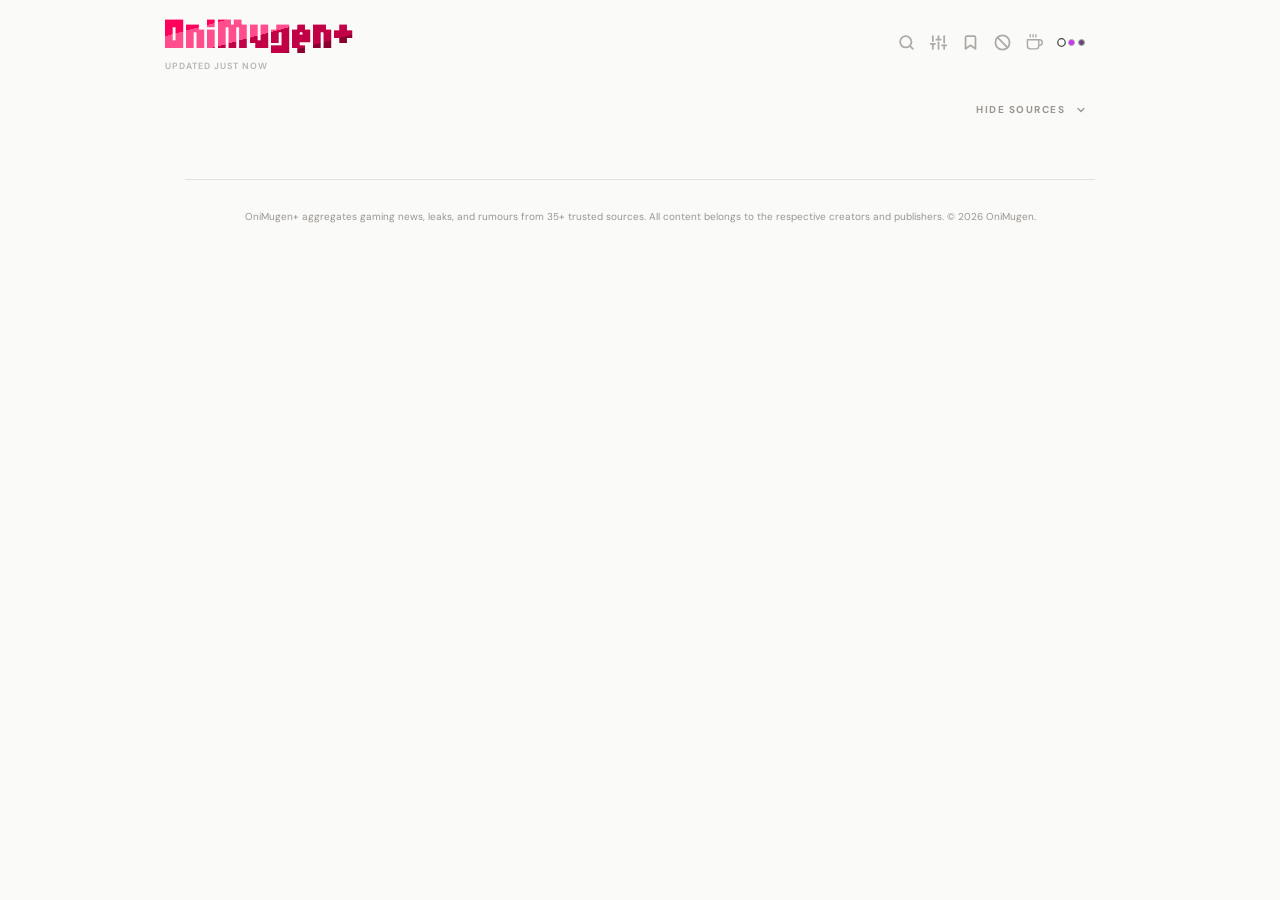
==== index.html @ 24d0bf24 "Change data-theme attribute to 'forest'" ====
<!doctype html>
<html lang="en" data-theme="forest">
  <head>
    <meta charset="UTF-8" />
    <meta name="viewport" content="width=device-width, initial-scale=1.0" />
    <meta name="theme-color" content="#fafaf8" id="meta-theme-color" />

    <title>OniMugen+ — Gaming News, Leaks & Rumours in One Feed</title>
    <meta name="description" content="OniMugen pulls gaming news, leaks, and rumours from 35+ sources into a single real-time feed. IGN, Kotaku, Eurogamer, Reddit leaks and more — all in one place." />
    <link rel="canonical" href="https://onimugen.com/" />

    <!-- controls how the link looks when shared on Discord, Reddit, etc -->
    <meta property="og:type"         content="website" />
    <meta property="og:site_name"    content="OniMugen" />
    <meta property="og:url"          content="https://onimugen.com/" />
    <meta property="og:title"        content="OniMugen — Gaming News, Leaks & Rumours in One Feed" />
    <meta property="og:description"  content="35+ sources. One feed. Real-time gaming news, leaks, and rumours from IGN, Kotaku, Eurogamer, Reddit and more." />
    <meta property="og:image"        content="https://onimugen.com/og-image.png" />
    <meta property="og:image:width"  content="1200" />
    <meta property="og:image:height" content="630" />
    <meta property="og:locale"       content="en_GB" />

    <!-- Twitter / X card -->
    <meta name="twitter:card"        content="summary_large_image" />
    <meta name="twitter:site"        content="@onimugen" />
    <meta name="twitter:title"       content="OniMugen — Gaming News, Leaks & Rumours in One Feed" />
    <meta name="twitter:description" content="35+ sources. One feed. Real-time gaming news, leaks, and rumours from IGN, Kotaku, Eurogamer, Reddit and more." />
    <meta name="twitter:image"       content="https://onimugen.com/og-image.png" />

    <link rel="icon" type="image/svg+xml" href="data:image/svg+xml,%3Csvg width='32' height='32' viewBox='0 0 32 32' fill='none' xmlns='http://www.w3.org/2000/svg'%3E%3Crect width='32' height='32' rx='6' fill='%231a1c1a'/%3E%3Cpath d='M8 12C8 10 9 8 11 8L12 10H20L21 8C23 8 24 10 24 12V22H8V12Z' stroke='%23ff4d00' stroke-width='2' stroke-linejoin='round'/%3E%3Cpath d='M13 16L16 19L19 16' stroke='%23ff4d00' stroke-width='2' stroke-linecap='round'/%3E%3Cpath d='M22 24H28M25 21V27' stroke='%23ff8000' stroke-width='2' stroke-linecap='round'/%3E%3C/svg%3E" />

    <script>
      (function () {
        var saved = localStorage.getItem("om-theme");
        var theme = saved || (window.matchMedia("(prefers-color-scheme: dark)").matches ? "night" : "day");
        document.documentElement.setAttribute("data-theme", theme);
        // Sync the theme-color meta so the browser chrome matches
        var themeColors = { day: "#fafaf8", night: "#111110", forest: "#1e2f23" };
        var meta = document.getElementById("meta-theme-color");
        if (meta) meta.setAttribute("content", themeColors[theme] || "#fafaf8");
      })();
    </script>

    <link rel="preconnect" href="https://fonts.googleapis.com" />
    <link
      href="https://fonts.googleapis.com/css2?family=Micro+5&family=DM+Sans:opsz,wght@9..40,300;9..40,400;9..40,500&display=swap"
      rel="stylesheet" />
    <link rel="stylesheet" href="style.css" />

    <noscript>
      <style>
        .noscript-msg {
          padding: 40px;
          text-align: center;
          font-family: sans-serif;
        }
      </style>
      <div class="noscript-msg">JavaScript is required to load the news feed. Please enable it in your browser.</div>
    </noscript>
  </head>
  <body>
    <div id="splash">
      <div class="splash-title">OniMugen+</div>
      <div class="splash-track"><div class="splash-fill" id="s-fill"></div></div>
    </div>

    <header id="main-header">
      <div class="header-inner">
        <div class="header-brand">
          <h1 onclick="hardRefresh()" title="Refresh feed" style="cursor: pointer">OniMugen+</h1>
          <span id="last-updated"></span>
        </div>
        <div class="controls">
          <div class="expand-container">
            <button class="icon-btn" onclick="toggleControl('search')" title="Search">
              <svg
                viewBox="0 0 24 24"
                fill="none"
                stroke="currentColor"
                stroke-width="2.5"
                stroke-linecap="round"
                stroke-linejoin="round">
                <circle cx="11" cy="11" r="8"></circle>
                <line x1="21" y1="21" x2="16.65" y2="16.65"></line>
              </svg>
            </button>
            <div id="search-wrap" class="expandable">
              <input type="text" id="search-input" placeholder="Search news..." oninput="filterFeed()" /><button
                id="search-clear"
                onclick="clearSearch()"
                tabindex="-1">
                &times;
              </button>
            </div>
          </div>
          <div class="expand-container" id="filter-container">
            <button class="icon-btn" id="filter-btn" onclick="toggleControl('filter')" title="Filter">
              <svg
                viewBox="0 0 24 24"
                fill="none"
                stroke="currentColor"
                stroke-width="2.5"
                stroke-linecap="round"
                stroke-linejoin="round">
                <line x1="4" y1="21" x2="4" y2="14"></line>
                <line x1="4" y1="10" x2="4" y2="3"></line>
                <line x1="12" y1="21" x2="12" y2="12"></line>
                <line x1="12" y1="8" x2="12" y2="3"></line>
                <line x1="20" y1="21" x2="20" y2="16"></line>
                <line x1="20" y1="12" x2="20" y2="3"></line>
                <line x1="1" y1="14" x2="7" y2="14"></line>
                <line x1="9" y1="8" x2="15" y2="8"></line>
                <line x1="17" y1="16" x2="23" y2="16"></line>
              </svg>
            </button>
            <div id="filter-menu">
              <span class="filter-opt active" onclick="pickFilter('all', this)"         role="button" tabindex="0">All</span>
              <span class="filter-opt"         onclick="pickFilter('new', this)"         role="button" tabindex="0">New</span>
              <span class="filter-opt"         onclick="pickFilter('trending', this)"    role="button" tabindex="0">Trending</span>
              <span class="filter-opt"         onclick="pickFilter('playstation', this)" role="button" tabindex="0">PlayStation</span>
              <span class="filter-opt"         onclick="pickFilter('xbox', this)"        role="button" tabindex="0">Xbox</span>
              <span class="filter-opt"         onclick="pickFilter('nintendo', this)"    role="button" tabindex="0">Nintendo</span>
              <span class="filter-opt"         onclick="pickFilter('reddit', this)"      role="button" tabindex="0">Reddit</span>
            </div>
          </div>
          <button class="icon-btn" onclick="openBookmarks()" title="Bookmarks">
            <svg
              viewBox="0 0 24 24"
              fill="none"
              stroke="currentColor"
              stroke-width="2.5"
              stroke-linecap="round"
              stroke-linejoin="round">
              <path d="M19 21l-7-5-7 5V5a2 2 0 0 1 2-2h10a2 2 0 0 1 2 2z"></path>
            </svg>
          </button>
          <button class="icon-btn" id="keyword-btn" onclick="openKeywords()" title="Muted keywords">
            <svg viewBox="0 0 24 24" fill="none" stroke="currentColor" stroke-width="2.5" stroke-linecap="round" stroke-linejoin="round">
              <circle cx="12" cy="12" r="10"></circle>
              <line x1="4.93" y1="4.93" x2="19.07" y2="19.07"></line>
            </svg>
          </button>
          <a
            id="bmc-btn"
            href="https://buymeacoffee.com/onimugen"
            target="_blank"
            rel="noopener noreferrer"
            aria-label="Support the project">
            <svg
              viewBox="0 0 24 24"
              fill="none"
              stroke="currentColor"
              stroke-width="2"
              stroke-linecap="round"
              stroke-linejoin="round">
              <path d="M18 8h1a4 4 0 0 1 0 8h-1"></path>
              <path d="M2 8h16v9a4 4 0 0 1-4 4H6a4 4 0 0 1-4-4V8z"></path>
              <line x1="6" y1="1" x2="6" y2="4"></line>
              <line x1="10" y1="1" x2="10" y2="4"></line>
              <line x1="14" y1="1" x2="14" y2="4"></line>
            </svg>
            <span class="bmc-text"></span>
          </a>
          <button id="theme-btn" onclick="cycleTheme()" title="Cycle theme">
            <div class="theme-dots">
              <div class="theme-dot" data-t="day"></div>
              <div class="theme-dot" data-t="night"></div>
              <div class="theme-dot" data-t="forest"></div>
            </div>
          </button>
        </div>
      </div>
    </header>

    <main>
      <div id="sources-filter-wrap">
        <button id="sources-btn" onclick="toggleSourcesMenu()">
          Hide Sources <span id="sources-muted-count"></span>
          <svg
            viewBox="0 0 24 24"
            fill="none"
            stroke="currentColor"
            stroke-width="2.5"
            stroke-linecap="round"
            stroke-linejoin="round">
            <polyline points="6 9 12 15 18 9"></polyline>
          </svg>
        </button>
        <div id="sources-menu">
          <div id="sources-menu-inner"></div>
          <div id="sources-menu-footer">
            <button onclick="hideAllSources()" id="sources-hide-all">Hide all</button>
            <button onclick="resetSources()" id="sources-reset">Show all</button>
          </div>
        </div>
      </div>
      <ul id="feed"></ul>
    </main>

    <footer>
      <div class="footer-text">
        OniMugen+ aggregates gaming news, leaks, and rumours from 35+ trusted sources.
        All content belongs to the respective creators and publishers. &copy; 2026 OniMugen.
      </div>
    </footer>

    <div id="bookmarks-overlay" style="display: none">
      <div id="bookmarks-panel">
        <div id="bookmarks-header">
          <span id="bookmarks-title">Bookmarks</span>
          <button class="icon-btn" onclick="closeBookmarks()">
            <svg
              viewBox="0 0 24 24"
              fill="none"
              stroke="currentColor"
              stroke-width="2.5"
              stroke-linecap="round"
              stroke-linejoin="round">
              <line x1="18" y1="6" x2="6" y2="18"></line>
              <line x1="6" y1="6" x2="18" y2="18"></line>
            </svg>
          </button>
        </div>
        <ul id="bookmarks-feed"></ul>
        <div id="bookmarks-empty">No bookmarks yet.</div>
      </div>
    </div>

    <script src="script.js"></script>

    <!-- Back to top -->
    <button id="back-to-top" onclick="window.scrollTo({top:0,behavior:'smooth'})" title="Back to top" aria-label="Back to top">
      <svg viewBox="0 0 24 24" fill="none" stroke="currentColor" stroke-width="2.5" stroke-linecap="round" stroke-linejoin="round">
        <polyline points="18 15 12 9 6 15"></polyline>
      </svg>
    </button>

    <!-- Keyword mute panel -->
    <div id="keyword-overlay" style="display:none">
      <div id="keyword-panel">
        <div id="keyword-header">
          <span id="keyword-title">Muted Keywords</span>
          <button class="icon-btn" onclick="closeKeywords()">
            <svg viewBox="0 0 24 24" fill="none" stroke="currentColor" stroke-width="2.5" stroke-linecap="round" stroke-linejoin="round">
              <line x1="18" y1="6" x2="6" y2="18"></line>
              <line x1="6" y1="6" x2="18" y2="18"></line>
            </svg>
          </button>
        </div>
        <div id="keyword-input-row">
          <input type="text" id="keyword-input" placeholder="I don't want..." />
          <button id="keyword-add-btn" onclick="addKeyword()">Mute</button>
        </div>
        <ul id="keyword-list"></ul>
        <div id="keyword-empty">No muted topics yet.</div>
      </div>
    </div>
</html>
---- style.css ----
*,
*::before,
*::after {
    box-sizing: border-box;
    margin: 0;
    padding: 0;
}
[data-theme="day"] {
    --bg: #fafaf8;
    --ink: #1a1916;
    --dim: #9a9690;
    --sub: #e4e1db;
    --new-hl: rgba(0, 149, 255, 0.05);
    --hot-hl: rgba(214, 59, 47, 0.05);
    --hover-bg: #f1f0ec;
    --hover-ink: #0056b3;
    --header-bg: rgba(250, 250, 248, 0.95);
    --hot-bg: #d63b2f;
    --icon-color: #9a9690;
    --rumour: #f77f00;
    --theme-icon: "☀";
}
[data-theme="night"] {
    --bg: #120a1a;
    --ink: #f8f0ff;
    --dim: #a389bd;
    --sub: #251633;
    --new-hl: rgba(255, 0, 127, 0.15);
    --hot-hl: rgba(147, 112, 219, 0.25);
    --hover-bg: #3b1d5c;
    --hover-ink: #ff66b2;
    --header-bg: rgba(18, 10, 26, 0.95);
    --hot-bg: #e0115f;
    --icon-color: #bb86fc;
    --rumour: #ff007f;
    --theme-icon: "GG";
}
[data-theme="forest"] {
    --bg: #0b0e14;
    --ink: #ffffff;
    --dim: #6e6e80;
    --sub: #161922;
    --new-hl: rgba(0, 255, 153, 0.15);
    --hot-hl: rgba(191, 0, 255, 0.25);
    --hover-bg: #1f2330;
    --hover-ink: #00ff99;
    --header-bg: rgba(11, 14, 20, 0.95);
    --hot-bg: #bf00ff;
    --icon-color: #00d9ff;
    --rumour: #ff0055;
    --theme-icon: "GG2";
}

/* System dark-mode preference: set night theme variables before JS executes,
   so the very first paint respects the OS setting. JS overrides via data-theme. */
@media (prefers-color-scheme: dark) {
    :root:not([data-theme]) {
        --bg: #111110;
        --ink: #dedad4;
        --dim: #55524e;
        --sub: #252422;
        --new-hl: rgba(0, 149, 255, 0.1);
        --hot-hl: rgba(214, 59, 47, 0.1);
        --hover-bg: #1a1a19;
        --hover-ink: #4dabf7;
        --header-bg: rgba(17, 17, 16, 0.95);
        --hot-bg: #d63b2f;
        --icon-color: #55524e;
        --rumour: #f77f00;
    }
}

body {
    background: var(--bg);
    color: var(--ink);
    font-family: "DM Sans", sans-serif;
    max-width: 950px;
    margin: 0 auto;
    padding: 100px 20px 40px;
    transition:
        background 0.4s ease,
        color 0.4s ease;
}

@media (max-width: 480px) {
    body {
        padding-top: 72px;
    }
}
header {
    position: fixed;
    top: 0;
    left: 0;
    right: 0;
    z-index: 100;
    display: flex;
    align-items: center;
    justify-content: space-between;
    padding: 12px 20px;
    background: var(--header-bg);
    backdrop-filter: blur(12px);
    border-bottom: 1px solid transparent;
    transition:
        background 0.4s ease,
        border-color 0.4s ease,
        padding 0.3s ease;
}
header.scrolled {
    border-color: var(--sub);
    padding: 8px 20px;
}
.header-inner {
    max-width: 950px;
    margin: 0 auto;
    width: 100%;
    display: flex;
    justify-content: space-between;
    align-items: center;
}
h1 {
    font-family: "Micro 5";
    font-size: clamp(48px, 8vw, 58px);
    line-height: 0.8;
    background: linear-gradient(
        165deg, 
        #ff005a 0%, 
        #ff005a 25%, 
        #ff4d8d 25%, 
        #ff4d8d 50%, 
        #c20045 50%, 
        #c20045 75%, 
        #8a0031 75%, 
        #8a0031 100%
    );
    -webkit-background-clip: text;
    -webkit-text-fill-color: transparent;
}
h1 span {
    display: block;
    font-family: "DM Sans";
    font-size: 10px;
    letter-spacing: 2.5px;
    color: var(--dim);
    text-transform: uppercase;
    -webkit-text-fill-color: var(--dim);
    margin-top: 2px;
}

.badge-jp {
    background: #000;
    color: #fff;
}

[data-theme="night"] .badge-jp {
    background: #dedad4;
    color: #111110;
}

[data-theme="forest"] .badge-jp {
    background: #b39c4d;
    color: #1e2f23;
}
#feed {
    list-style: none;
}
.item {
    display: grid;
    grid-template-columns: 35px 1fr 24px 18px;
    gap: 12px;
    align-items: center;
    padding: 5px 8px;
    margin-bottom: 1px;
    border-radius: 3px;
    opacity: 0;
    transform: translateY(5px);
    transition:
        0.2s ease,
        background 0.3s ease;
}
.item.show {
    opacity: 1;
    transform: none;
    position: relative;
    transition:
        0.2s ease,
        background 0.4s ease;
}
.item.show::after {
    content: "";
    position: absolute;
    bottom: 0;
    left: 0;
    right: 30px;
    height: 1px;
    background: var(--sub);
    transition: background 0.4s ease;
}
.item.hidden {
    display: none;
}
.item:hover {
    background: var(--hover-bg);
}
.item:hover .item-body a {
    color: var(--hover-ink);
}

/* --- SOURCE LOGO & PLACEHOLDER CSS --- */
.item-logo,
.icon-placeholder {
    width: 22px;
    height: 22px;
    object-fit: contain;
    opacity: 0.3;
    filter: grayscale(0%);
    transition: all 0.2s ease;
    border-radius: 2px;
    background: transparent;
}

.item:hover .item-logo,
.item:hover .icon-placeholder {
    filter: grayscale(0%);
    opacity: 1;
}

[data-theme="night"] .item-logo,
[data-theme="night"] .icon-placeholder,
[data-theme="forest"] .item-logo,
[data-theme="forest"] .icon-placeholder {
    filter: grayscale(100%) invert(1) brightness(1.2) drop-shadow(0 0 5px rgba(255, 255, 255, 0.05));
    opacity: 1;
    background: rgba(255, 255, 255, 0.03);
}

[data-theme="night"] .item:hover .item-logo,
[data-theme="night"] .item:hover .icon-placeholder,
[data-theme="forest"] .item:hover .item-logo,
[data-theme="forest"] .item:hover .icon-placeholder {
    filter: grayscale(0%) invert(0%) brightness(1) drop-shadow(0 0 8px rgba(255, 255, 255, 0.3));
    opacity: 1;
    background: rgba(255, 255, 255, 0.08);
}

.icon-placeholder {
    background: linear-gradient(to top, #fcbf49, #f77f00, #d62828, #003049);
    border-radius: 50%;
    display: flex;
    align-items: center;
    justify-content: center;
    font-size: 21px;
    font-weight: bolder;
    font-family: "Micro 5";
    text-transform: capitalize;
    color: #fff;
    flex-shrink: 0;
}
[data-theme="night"] .icon-placeholder {
    color: #fff;
}

.item-logo.hidden {
    display: none;
}
/* --- END SOURCE LOGO CSS --- */

.logo-wrap {
    display: flex;
    align-items: center;
    justify-content: center;
}

.item[data-new="true"] {
    background: var(--new-hl);
}
.item[data-hot="true"] {
    background: var(--hot-hl);
}
.item-date {
    font-size: 10px;
    color: var(--dim);
    font-weight: 500;
    text-align: left;
    transition: color 0.4s ease;
}
.item-body a {
    color: var(--ink);
    text-decoration: none;
    font-size: 17px;
    line-height: 1.2;
    transition: color 0.15s;
    font-weight: 400;
}
.badge {
    font-size: 8px;
    font-weight: 800;
    color: #fff;
    padding: 1px 3px;
    border-radius: 2px;
    text-transform: uppercase;
    margin-left: 4px;
    vertical-align: middle;
    display: inline-block;
}
.badge-new {
    background: #0095ff;
}
.badge-hot {
    background: var(--hot-bg);
}
.badge-rumour {
    background: var(--rumour);
}
.badge-ps {
    background: #006fcd;
}
.badge-nintendo {
    background: #e4000f;
}
.badge-xbox {
    background: #0e7a0d;
}
.controls {
    display: flex;
    align-items: center;
    gap: 15px;
    padding-right: 30px;
}
.icon-btn {
    background: none;
    border: none;
    cursor: pointer;
    color: var(--icon-color);
    display: flex;
    align-items: center;
    justify-content: center;
    transition:
        color 0.4s ease,
        opacity 0.2s;
    opacity: 0.8;
}
.icon-btn:hover {
    color: var(--ink);
    opacity: 1;
}
.icon-btn svg {
    width: 17px;
    height: 17px;
    pointer-events: none;
}
.expand-container {
    display: flex;
    align-items: center;
}
.expandable {
    max-width: 0;
    overflow: hidden;
    transition: max-width 0.4s cubic-bezier(0.4, 0, 0.2, 1);
    white-space: nowrap;
    display: flex;
    align-items: center;
}
.expandable.active {
    max-width: 200px;
    margin-left: 10px;
}
#search-input {
    background: transparent;
    border: none;
    border-bottom: 1px solid var(--sub);
    color: var(--ink);
    font-family: "DM Sans";
    font-size: 13px;
    outline: none;
    padding: 2px 0;
    width: 140px;
    transition:
        border-color 0.4s ease,
        color 0.4s ease;
}
.filter-options {
    display: flex;
    gap: 12px;
    font-size: 10px;
    font-weight: 700;
    letter-spacing: 1px;
    color: var(--dim);
    transition: color 0.4s ease;
}
.filter-opt {\n    cursor: pointer;\n    transition: color 0.15s;\n}\n.filter-opt:focus-visible {\n    outline: 2px solid var(--ink);\n    outline-offset: 2px;\n    border-radius: 2px;\n}\n.filter-opt.active {\n    color: var(--ink);\n    border-bottom: 1px solid var(--ink);\n}

/* filter dropdown — opens below the filter icon button */
#filter-container {
    position: relative;
}
#filter-btn.open {
    color: var(--ink);
    opacity: 1;
}
#filter-menu {
    display: none;
    position: absolute;
    top: calc(100% + 10px);
    right: 0;
    z-index: 50;
    background: var(--bg);
    border: 1px solid var(--sub);
    border-radius: 4px;
    min-width: 140px;
    box-shadow: 0 8px 24px rgba(0, 0, 0, 0.12);
    padding: 4px 0;
    transition:
        background 0.4s ease,
        border-color 0.4s ease;
}
#filter-menu.open {
    display: block;
}
#filter-menu .filter-opt {
    display: block;
    padding: 8px 16px;
    font-size: 11px;
    font-weight: 600;
    letter-spacing: 1px;
    color: var(--dim);
    border-bottom: none;
    white-space: nowrap;
    transition: background 0.1s, color 0.15s;
}
#filter-menu .filter-opt:hover {
    background: var(--hover-bg);
    color: var(--ink);
}
#filter-menu .filter-opt.active {
    color: var(--ink);
    background: var(--hover-bg);
    border-bottom: none;
}
#splash {
    position: fixed;
    inset: 0;
    z-index: 1000;
    display: flex;
    flex-direction: column;
    align-items: center;
    justify-content: center;
    background: var(--bg);
    transition: opacity 0.5s;
}
#splash.fade {
    opacity: 0;
    pointer-events: none;
}
.splash-title {
    font-family: "Micro 5";
    font-size: 60px;
}
.splash-track {
    width: 200px;
    height: 1px;
    background: var(--sub);
    margin: 30px 0;
    overflow: hidden;
}
.splash-fill {
    height: 100%;
    background: var(--ink);
    width: 0%;
    transition: width 0.3s;
}

/* --- EMPTY STATE --- */
.feed-empty-state {
    list-style: none;
    padding: 48px 0;
    text-align: center;
    font-size: 13px;
    color: var(--dim);
    letter-spacing: 0.5px;
    transition: color 0.4s ease;
}

footer {
    margin-top: 60px;
    border-top: 1px solid var(--sub);
    padding: 30px 0;
    text-align: center;
}
.footer-text {
    font-size: 10px;
    color: var(--dim);
}

/* --- BOOKMARK BUTTON ON HOVER --- */
.bm-btn {
    background: none;
    border: none;
    outline: none;
    box-shadow: none;
    cursor: pointer;
    padding: 0;
    opacity: 0;
    pointer-events: none;
    transition:
        opacity 0.15s,
        color 0.15s;
    color: var(--dim);
    display: flex;
    align-items: center;
    justify-content: center;
    width: 18px;
    height: 18px;
    flex-shrink: 0;
}
.bm-btn svg {
    width: 18px;
    height: 18px;
}
.item:hover .bm-btn,
.bm-btn:focus-visible {
    opacity: 1;
    pointer-events: auto;
}
.bm-btn.bookmarked {
    opacity: 1;
    pointer-events: auto;
    color: #f4a240;
}
.bm-btn.bookmarked svg {
    fill: #f4a240;
    stroke: #f4a240;
}
.bm-btn:hover {
    color: #f4a240;
}

/* --- SEARCH CLEAR BUTTON --- */
#search-clear {
    display: none;
    align-items: center;
    justify-content: center;
    background: none;
    border: none;
    cursor: pointer;
    color: var(--dim);
    font-size: 16px;
    line-height: 1;
    padding: 0 0 0 4px;
    transition: color 0.15s;
}
#search-clear:hover {
    color: var(--ink);
}

/* --- BOOKMARKS OVERLAY --- */
#bookmarks-overlay {
    position: fixed;
    inset: 0;
    z-index: 200;
    background: rgba(0, 0, 0, 0.4);
    display: flex;
    align-items: flex-start;
    justify-content: flex-end;
    backdrop-filter: blur(4px);
}
#bookmarks-panel {
    background: var(--bg);
    width: min(420px, 100vw);
    height: 100vh;
    display: flex;
    flex-direction: column;
    border-left: 1px solid var(--sub);
    animation: slideIn 0.25s cubic-bezier(0.4, 0, 0.2, 1);
    transition:
        background 0.4s ease,
        border-color 0.4s ease;
}
@keyframes slideIn {
    from {
        transform: translateX(100%);
    }
    to {
        transform: translateX(0);
    }
}
#bookmarks-header {
    display: flex;
    align-items: center;
    justify-content: space-between;
    padding: 18px 20px;
    border-bottom: 1px solid var(--sub);
    flex-shrink: 0;
}
#bookmarks-title {
    font-size: 11px;
    font-weight: 700;
    letter-spacing: 2px;
    text-transform: uppercase;
    color: var(--dim);
}
#bookmarks-feed {
    list-style: none;
    overflow-y: auto;
    flex: 1;
    padding: 8px 0;
}
#bookmarks-empty {
    padding: 40px 20px;
    text-align: center;
    font-size: 13px;
    color: var(--dim);
    display: none;
}
.bm-item {
    display: flex;
    align-items: center;
    gap: 10px;
    padding: 10px 20px;
    border-bottom: 1px solid var(--sub);
    transition:
        background 0.15s,
        border-color 0.4s ease;
}
.bm-item:hover {
    background: var(--hover-bg);
}
.bm-item-main {
    flex: 1;
    display: flex;
    flex-direction: column;
    gap: 4px;
    min-width: 0;
}
.bm-item-main a {
    color: var(--ink);
    text-decoration: none;
    font-size: 14px;
    line-height: 1.3;
    transition: color 0.15s;
    display: block;
}
.bm-item-main a:hover {
    color: var(--hover-ink);
}
.bm-item-source {
    display: flex;
    align-items: center;
    gap: 5px;
}
.bm-item-logo {
    width: 12px;
    height: 12px;
    object-fit: contain;
    border-radius: 2px;
    opacity: 0.6;
    flex-shrink: 0;
}
.bm-item-logo.hidden {
    display: none;
}
.bm-item-domain {
    font-size: 10px;
    color: var(--dim);
    transition: color 0.4s ease;
}
.bm-remove {
    background: none;
    border: none;
    cursor: pointer;
    color: var(--dim);
    font-size: 18px;
    line-height: 1;
    padding: 0 2px;
    flex-shrink: 0;
    transition: color 0.15s;
}
.bm-remove:hover {
    color: var(--ink);
}

/* --- READ HISTORY --- */
.item.read-dimmed {
    opacity: 0.4;
}
.item.read-dimmed:hover {
    opacity: 1;
}

/* --- SOURCES FILTER MENU --- */
#sources-filter-wrap {
    display: flex;
    justify-content: flex-end;
    padding: 0 8px;
    margin-bottom: 12px;
    position: relative;
}
#sources-btn {
    background: none;
    border: none;
    cursor: pointer;
    font-family: "DM Sans";
    font-size: 10px;
    font-weight: 700;
    letter-spacing: 1.5px;
    text-transform: uppercase;
    color: var(--dim);
    display: flex;
    align-items: center;
    gap: 5px;
    padding: 3px 0;
    transition: color 0.15s;
}
#sources-btn:hover,
#sources-btn.open {
    color: var(--ink);
}
#sources-btn svg {
    width: 12px;
    height: 12px;
    transition: transform 0.2s ease;
}
#sources-btn.open svg {
    transform: rotate(180deg);
}
#sources-muted-count {
    font-weight: 400;
    opacity: 0.7;
}
#sources-menu {
    display: none;
    position: absolute;
    top: calc(100% + 6px);
    right: 0;
    z-index: 50;
    background: var(--bg);
    border: 1px solid var(--sub);
    border-radius: 4px;
    width: 220px;
    box-shadow: 0 8px 24px rgba(0, 0, 0, 0.12);
    transition:
        background 0.4s ease,
        border-color 0.4s ease;
    overflow: hidden;
}
#sources-menu.open {
    display: flex;
    flex-direction: column;
}
#sources-menu-inner {
    overflow-y: auto;
    max-height: 320px;
    padding: 4px 0;
}
.sources-menu-row {
    display: flex;
    align-items: center;
    gap: 9px;
    padding: 7px 14px;
    cursor: pointer;
    transition: background 0.1s;
    opacity: 0.35;
}
.sources-menu-row:hover {
    background: var(--hover-bg);
}
.sources-menu-row.selected {
    opacity: 1;
}
.sources-menu-logo {
    width: 14px;
    height: 14px;
    object-fit: contain;
    border-radius: 2px;
    flex-shrink: 0;
}
.sources-menu-logo.hidden {
    display: none;
}
.sources-menu-label {
    flex: 1;
    font-size: 12px;
    color: var(--ink);
    transition: color 0.4s ease;
}
.sources-menu-check {
    width: 14px;
    height: 14px;
    flex-shrink: 0;
    color: var(--ink);
    opacity: 0;
    transition: opacity 0.15s;
    display: flex;
    align-items: center;
}
.sources-menu-check svg {
    width: 12px;
    height: 12px;
}
.sources-menu-row.selected .sources-menu-check {
    opacity: 1;
}
#sources-menu-footer {
    border-top: 1px solid var(--sub);
    padding: 7px 14px;
    display: flex;
    justify-content: space-between;
    align-items: center;
    transition: border-color 0.4s ease;
}
#sources-hide-all,
#sources-reset {
    background: none;
    border: none;
    cursor: pointer;
    font-family: "DM Sans";
    font-size: 9px;
    font-weight: 700;
    letter-spacing: 1.5px;
    text-transform: uppercase;
    color: var(--dim);
    padding: 0;
    transition: color 0.15s;
}
#sources-hide-all:hover,
#sources-reset:hover {
    color: var(--ink);
}

.item-sources {
    display: none;
    grid-column: 1 / -1;
    padding: 4px 0 8px 47px;
}
.item-sources.open {
    display: block;
}
.source-row {
    display: flex;
    align-items: center;
    gap: 8px;
    padding: 4px 0;
    border-bottom: 1px solid var(--sub);
    transition: border-color 0.4s ease;
}
.source-row:last-child {
    border-bottom: none;
}
.source-row a {
    color: var(--ink);
    text-decoration: none;
    font-size: 13px;
    line-height: 1.3;
    transition: color 0.15s;
    flex: 1;
}
.source-row a:hover {
    color: var(--hover-ink);
}
.source-row-date {
    font-size: 10px;
    color: var(--dim);
    font-weight: 500;
    white-space: nowrap;
}
.source-row-logo,
.source-row-placeholder {
    width: 14px;
    height: 14px;
    object-fit: contain;
    border-radius: 2px;
    flex-shrink: 0;
    filter: grayscale(0%);
    opacity: 1;
}
.source-row-placeholder {
    background-color: #ffb347;
    border-radius: 50%;
    display: flex;
    align-items: center;
    justify-content: center;
    font-size: 8px;
    font-weight: bold;
    text-transform: lowercase;
    color: #1a1916;
}
[data-theme="night"] .source-row-placeholder,
[data-theme="forest"] .source-row-placeholder {
    color: #fff;
}
.source-row-logo.hidden {
    display: none;
}
.sources-count {
    font-size: 12px;
    font-weight: 700;
    color: var(--dim);
    white-space: nowrap;
    cursor: pointer;
    user-select: none;
    display: flex;
    align-items: center;
    gap: 3px;
}
.sources-count:hover {
    color: var(--ink);
}
.sources-count-label {
    font-size: 9px;
    font-weight: 700;
    color: var(--dim);
    text-transform: uppercase;
    letter-spacing: 1px;
    cursor: pointer;
    padding: 2px 4px;
    display: flex;
    align-items: center;
    gap: 2px;
    transition: color 0.15s;
}
.sources-count-label:hover {
    color: var(--ink);
}
[data-theme="night"] .sources-count-label,
[data-theme="forest"] .sources-count-label {
    color: #a3a1a0;
}
.item.has-group {
    grid-template-columns: 35px 1fr auto 18px;
}

@media (max-width: 480px) {
    .item.has-group {
        grid-template-columns: 35px 1fr auto 18px;
        min-width: 0;
    }
    .sources-count-label {
        font-size: 8px;
        max-width: 70px;
        white-space: nowrap;
        overflow: hidden;
        text-overflow: ellipsis;
    }
}
.sources-chevron {
    transition: transform 0.2s ease;
    display: inline-block;
}
.sources-chevron.open {
    transform: rotate(180deg);
}

/* ─── BUY ME A COFFEE ────────────────────────────────────────────── */
#bmc-btn {
    display: flex;
    align-items: center;
    justify-content: center;
    color: var(--icon-color);
    opacity: 0.8;
    transition: color 0.4s ease, opacity 0.2s;
    text-decoration: none;
}
#bmc-btn:hover {
    color: var(--ink);
    opacity: 1;
}
#bmc-btn svg {
    width: 17px;
    height: 17px;
    pointer-events: none;
}

/* ─── THEME CYCLE BUTTON ─────────────────────────────────────────── */
#theme-btn {
    background: none;
    border: none;
    cursor: pointer;
    color: var(--icon-color);
    display: flex;
    align-items: center;
    gap: 5px;
    font-family: "DM Sans", sans-serif;
    font-size: 10px;
    font-weight: 700;
    letter-spacing: 1px;
    text-transform: uppercase;
    opacity: 0.8;
    transition: color 0.2s, opacity 0.2s;
    padding: 2px 0;
}
#theme-btn:hover {
    color: var(--ink);
    opacity: 1;
}
#theme-btn svg {
    width: 17px;
    height: 17px;
    pointer-events: none;
}
.theme-dots {
    display: flex;
    gap: 3px;
    align-items: center;
}
.theme-dot {
    width: 7px;
    height: 7px;
    border-radius: 50%;
    border: 1.5px solid var(--dim);
    transition: background 0.2s, border-color 0.2s, transform 0.2s;
    cursor: pointer;
}
.theme-dot.active {
    border-color: var(--ink);
    transform: scale(1.25);
}
.theme-dot[data-t="day"]    { background: #fafaf8; }
.theme-dot[data-t="night"]  { background: #bf00ff; }
.theme-dot[data-t="forest"] { background: #3b1d5c; }
[data-theme="night"] .theme-dot[data-t="day"]    { border-color: #55524e; }
[data-theme="night"] .theme-dot[data-t="day"].active { border-color: var(--ink); }
[data-theme="forest"] .theme-dot { border-color: #607744; }
[data-theme="forest"] .theme-dot.active { border-color: #b39c4d; }


/* ─── BACK TO TOP ────────────────────────────────────────────────── */
#back-to-top {
    position: fixed;
    bottom: 28px;
    right: 28px;
    z-index: 90;
    width: 36px;
    height: 36px;
    border-radius: 50%;
    background: var(--sub);
    border: 1px solid var(--sub);
    color: var(--dim);
    cursor: pointer;
    display: flex;
    align-items: center;
    justify-content: center;
    opacity: 0;
    pointer-events: none;
    transform: translateY(8px);
    transition: opacity 0.2s, transform 0.2s, background 0.2s, color 0.2s;
}
#back-to-top.visible {
    opacity: 1;
    pointer-events: auto;
    transform: translateY(0);
}
#back-to-top:hover {
    background: var(--hover-bg);
    color: var(--ink);
}
#back-to-top svg {
    width: 16px;
    height: 16px;
    pointer-events: none;
}

/* ─── LAST UPDATED INDICATOR ─────────────────────────────────────── */
.header-brand {
    display: flex;
    flex-direction: column;
    gap: 2px;
}
#last-updated {
    font-size: 9px;
    font-weight: 600;
    letter-spacing: 1px;
    text-transform: uppercase;
    color: var(--dim);
    opacity: 0.7;
    transition: color 0.4s ease, opacity 0.4s ease;
    white-space: nowrap;
    min-height: 12px;
}

/* ─── KEYWORD MUTE BUTTON BADGE ──────────────────────────────────── */
#keyword-btn {
    position: relative;
}
#keyword-btn.has-muted::after {
    content: "";
    position: absolute;
    top: 0;
    right: 0;
    width: 6px;
    height: 6px;
    border-radius: 50%;
    background: var(--rumour);
}

/* ─── KEYWORD MUTE PANEL ─────────────────────────────────────────── */
#keyword-overlay {
    position: fixed;
    inset: 0;
    z-index: 200;
    background: rgba(0, 0, 0, 0.4);
    display: flex;
    align-items: flex-start;
    justify-content: flex-end;
    backdrop-filter: blur(4px);
}
#keyword-panel {
    background: var(--bg);
    width: min(380px, 100vw);
    height: 100vh;
    display: flex;
    flex-direction: column;
    border-left: 1px solid var(--sub);
    animation: slideIn 0.25s cubic-bezier(0.4, 0, 0.2, 1);
    transition: background 0.4s ease, border-color 0.4s ease;
}
#keyword-header {
    display: flex;
    align-items: center;
    justify-content: space-between;
    padding: 18px 20px;
    border-bottom: 1px solid var(--sub);
    flex-shrink: 0;
    transition: border-color 0.4s ease;
}
#keyword-title {
    font-size: 11px;
    font-weight: 700;
    letter-spacing: 2px;
    text-transform: uppercase;
    color: var(--dim);
}
#keyword-input-row {
    display: flex;
    gap: 8px;
    padding: 14px 20px;
    border-bottom: 1px solid var(--sub);
    flex-shrink: 0;
    transition: border-color 0.4s ease;
}
#keyword-input {
    flex: 1;
    background: var(--sub);
    border: 1px solid transparent;
    border-radius: 3px;
    color: var(--ink);
    font-family: "DM Sans";
    font-size: 13px;
    padding: 6px 10px;
    outline: none;
    transition: border-color 0.15s, background 0.4s ease, color 0.4s ease;
}
#keyword-input:focus {
    border-color: var(--dim);
}
#keyword-add-btn {
    background: var(--sub);
    border: 1px solid var(--dim);
    border-radius: 3px;
    color: var(--ink);
    font-family: "DM Sans";
    font-size: 11px;
    font-weight: 700;
    letter-spacing: 1px;
    text-transform: uppercase;
    padding: 6px 12px;
    cursor: pointer;
    transition: background 0.15s, color 0.15s;
}
#keyword-add-btn:hover {
    background: var(--hover-bg);
}
#keyword-list {
    list-style: none;
    overflow-y: auto;
    flex: 1;
    padding: 8px 0;
}
#keyword-empty {
    padding: 40px 20px;
    text-align: center;
    font-size: 13px;
    color: var(--dim);
    display: none;
}
.kw-item {
    display: flex;
    align-items: center;
    justify-content: space-between;
    padding: 9px 20px;
    border-bottom: 1px solid var(--sub);
    transition: background 0.15s, border-color 0.4s ease;
}
.kw-item:hover {
    background: var(--hover-bg);
}
.kw-label {
    font-size: 13px;
    color: var(--ink);
    text-transform: lowercase;
    transition: color 0.4s ease;
}
.kw-remove {
    background: none;
    border: none;
    cursor: pointer;
    color: var(--dim);
    font-size: 18px;
    line-height: 1;
    padding: 0 2px;
    transition: color 0.15s;
}
.kw-remove:hover {
    color: var(--ink);
}
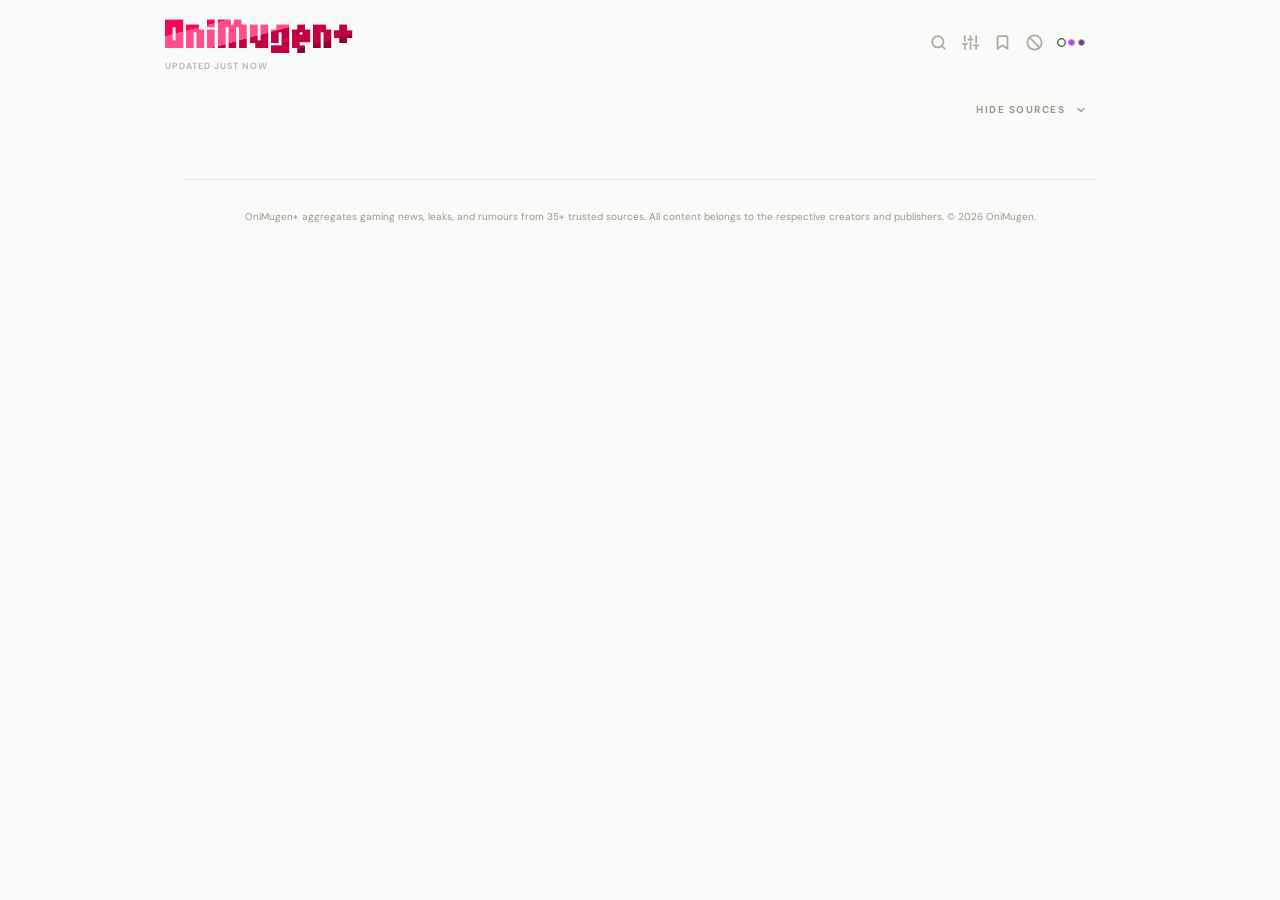
==== commit dc16a272: "Update index.html" ====
--- a/index.html
+++ b/index.html
@@ -140,7 +140,8 @@
               <line x1="4.93" y1="4.93" x2="19.07" y2="19.07"></line>
             </svg>
           </button>
-          <a
+             <!-- 
+           <a
             id="bmc-btn"
             href="https://buymeacoffee.com/onimugen"
             target="_blank"
@@ -160,7 +161,7 @@
               <line x1="14" y1="1" x2="14" y2="4"></line>
             </svg>
             <span class="bmc-text"></span>
-          </a>
+          </a> -->
           <button id="theme-btn" onclick="cycleTheme()" title="Cycle theme">
             <div class="theme-dots">
               <div class="theme-dot" data-t="day"></div>
--- a/style.css
+++ b/style.css
@@ -45,9 +45,9 @@
     --hover-bg: #1f2330;
     --hover-ink: #00ff99;
     --header-bg: rgba(11, 14, 20, 0.95);
-    --hot-bg: #bf00ff;
+    --hot-bg: #d63b2f;
     --icon-color: #00d9ff;
-    --rumour: #ff0055;
+    --rumour: #f77f00;
     --theme-icon: "GG2";
 }
 
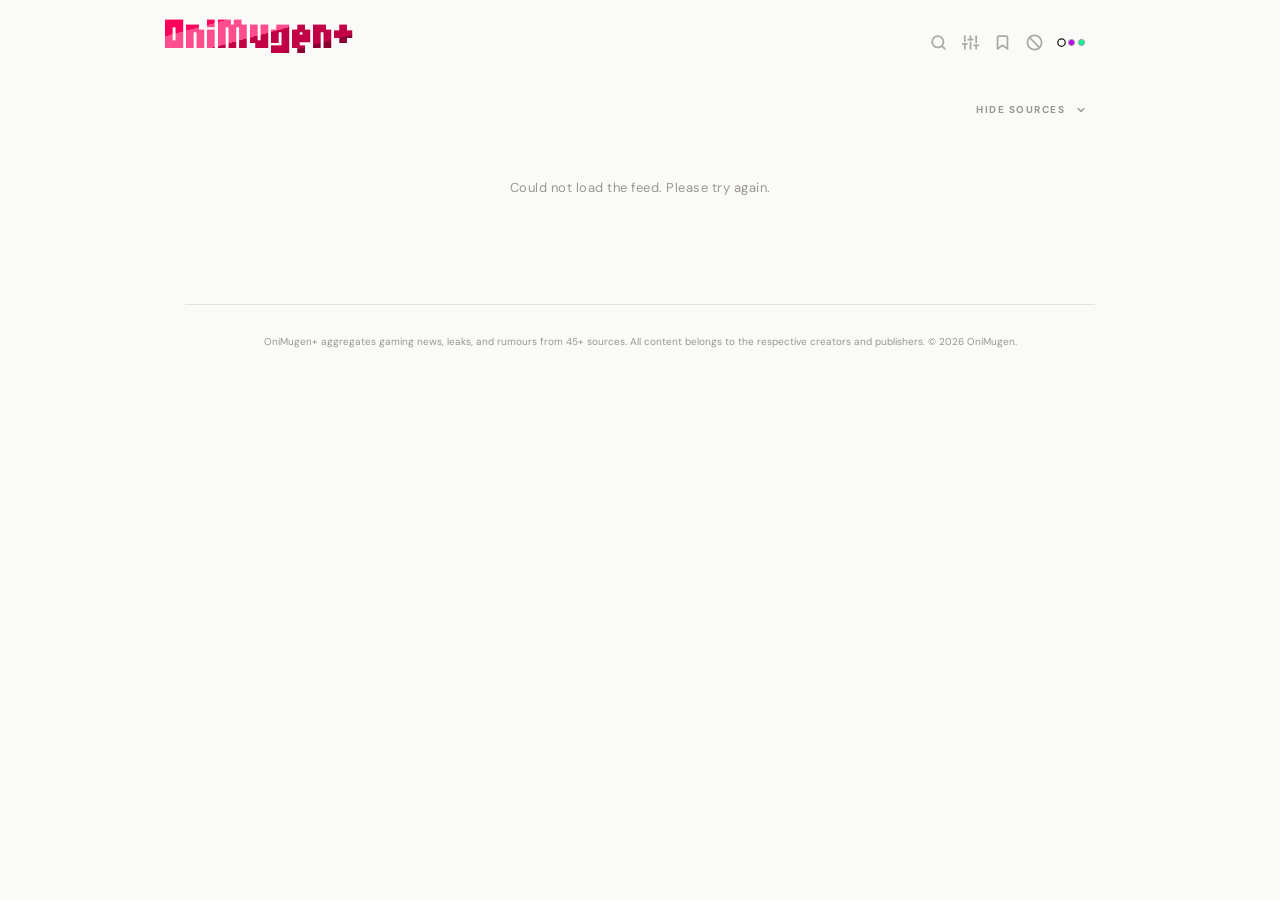
==== commit 927cb186: "Add files via upload" ====
--- a/index.html
+++ b/index.html
@@ -1,259 +1,148 @@
 <!doctype html>
-<html lang="en" data-theme="forest">
-  <head>
-    <meta charset="UTF-8" />
-    <meta name="viewport" content="width=device-width, initial-scale=1.0" />
-    <meta name="theme-color" content="#fafaf8" id="meta-theme-color" />
+<html lang="en">
+<head>
+  <meta charset="UTF-8">
+  <meta name="viewport" content="width=device-width, initial-scale=1">
+  <meta name="theme-color" content="#fafaf8" id="meta-theme-color">
+  <script>
+    // Apply the saved theme before first paint so the page never flashes the wrong colours.
+    (function () {
+      var colours = { day: "#fafaf8", night: "#120a1a", forest: "#0b0e14" };
+      var t = localStorage.getItem("om-theme");
+      if (!colours[t]) t = matchMedia("(prefers-color-scheme: dark)").matches ? "night" : "day";
+      document.documentElement.dataset.theme = t;
+      document.getElementById("meta-theme-color").content = colours[t];
+    })();
+  </script>
 
-    <title>OniMugen+ — Gaming News, Leaks & Rumours in One Feed</title>
-    <meta name="description" content="OniMugen pulls gaming news, leaks, and rumours from 35+ sources into a single real-time feed. IGN, Kotaku, Eurogamer, Reddit leaks and more — all in one place." />
-    <link rel="canonical" href="https://onimugen.com/" />
+  <title>OniMugen+ — Gaming News, Leaks & Rumours in One Feed</title>
+  <meta name="description" content="OniMugen pulls gaming news, leaks, and rumours from 45+ sources into a single real-time feed. IGN, Kotaku, Eurogamer, Reddit leaks and more, all in one place.">
+  <link rel="canonical" href="https://onimugen.com/">
+  <meta property="og:type" content="website">
+  <meta property="og:site_name" content="OniMugen">
+  <meta property="og:url" content="https://onimugen.com/">
+  <meta property="og:title" content="OniMugen — Gaming News, Leaks & Rumours in One Feed">
+  <meta property="og:description" content="45+ sources. One feed. Real-time gaming news, leaks, and rumours from IGN, Kotaku, Eurogamer, Reddit and more.">
+  <meta property="og:locale" content="en_GB">
+  <meta name="twitter:card" content="summary">
+  <meta name="twitter:site" content="@onimugen">
+  <link rel="icon" type="image/svg+xml" href="favicon.svg">
 
-    <!-- controls how the link looks when shared on Discord, Reddit, etc -->
-    <meta property="og:type"         content="website" />
-    <meta property="og:site_name"    content="OniMugen" />
-    <meta property="og:url"          content="https://onimugen.com/" />
-    <meta property="og:title"        content="OniMugen — Gaming News, Leaks & Rumours in One Feed" />
-    <meta property="og:description"  content="35+ sources. One feed. Real-time gaming news, leaks, and rumours from IGN, Kotaku, Eurogamer, Reddit and more." />
-    <meta property="og:image"        content="https://onimugen.com/og-image.png" />
-    <meta property="og:image:width"  content="1200" />
-    <meta property="og:image:height" content="630" />
-    <meta property="og:locale"       content="en_GB" />
+  <link rel="preconnect" href="https://fonts.googleapis.com">
+  <link rel="preconnect" href="https://fonts.gstatic.com" crossorigin>
+  <link rel="stylesheet" href="https://fonts.googleapis.com/css2?family=Micro+5&family=DM+Sans:opsz,wght@9..40,300;9..40,400;9..40,500&display=swap">
+  <link rel="stylesheet" href="style.css">
+  <script src="script.js" defer></script>
+</head>
+<body>
+  <noscript><p class="noscript">JavaScript is required to load the news feed.</p></noscript>
 
-    <!-- Twitter / X card -->
-    <meta name="twitter:card"        content="summary_large_image" />
-    <meta name="twitter:site"        content="@onimugen" />
-    <meta name="twitter:title"       content="OniMugen — Gaming News, Leaks & Rumours in One Feed" />
-    <meta name="twitter:description" content="35+ sources. One feed. Real-time gaming news, leaks, and rumours from IGN, Kotaku, Eurogamer, Reddit and more." />
-    <meta name="twitter:image"       content="https://onimugen.com/og-image.png" />
+  <div id="splash" aria-hidden="true">
+    <div class="splash-title">OniMugen+</div>
+    <div class="splash-track"><div class="splash-bar"></div></div>
+  </div>
 
-    <link rel="icon" type="image/svg+xml" href="data:image/svg+xml,%3Csvg width='32' height='32' viewBox='0 0 32 32' fill='none' xmlns='http://www.w3.org/2000/svg'%3E%3Crect width='32' height='32' rx='6' fill='%231a1c1a'/%3E%3Cpath d='M8 12C8 10 9 8 11 8L12 10H20L21 8C23 8 24 10 24 12V22H8V12Z' stroke='%23ff4d00' stroke-width='2' stroke-linejoin='round'/%3E%3Cpath d='M13 16L16 19L19 16' stroke='%23ff4d00' stroke-width='2' stroke-linecap='round'/%3E%3Cpath d='M22 24H28M25 21V27' stroke='%23ff8000' stroke-width='2' stroke-linecap='round'/%3E%3C/svg%3E" />
+  <header id="main-header">
+    <div class="header-inner">
+      <div class="brand">
+        <h1><button type="button" id="refresh-btn" title="Refresh feed">OniMugen+</button></h1>
+        <span id="last-updated" aria-live="polite"></span>
+      </div>
 
-    <script>
-      (function () {
-        var saved = localStorage.getItem("om-theme");
-        var theme = saved || (window.matchMedia("(prefers-color-scheme: dark)").matches ? "night" : "day");
-        document.documentElement.setAttribute("data-theme", theme);
-        // Sync the theme-color meta so the browser chrome matches
-        var themeColors = { day: "#fafaf8", night: "#111110", forest: "#1e2f23" };
-        var meta = document.getElementById("meta-theme-color");
-        if (meta) meta.setAttribute("content", themeColors[theme] || "#fafaf8");
-      })();
-    </script>
+      <div class="controls">
+        <div class="control">
+          <button type="button" class="icon-btn" id="search-btn" title="Search" aria-label="Search">
+            <svg viewBox="0 0 24 24"><circle cx="11" cy="11" r="8"/><line x1="21" y1="21" x2="16.65" y2="16.65"/></svg>
+          </button>
+          <div id="search-wrap">
+            <input type="search" id="search-input" placeholder="Search news..." aria-label="Search news" autocomplete="off">
+          </div>
+        </div>
 
-    <link rel="preconnect" href="https://fonts.googleapis.com" />
-    <link
-      href="https://fonts.googleapis.com/css2?family=Micro+5&family=DM+Sans:opsz,wght@9..40,300;9..40,400;9..40,500&display=swap"
-      rel="stylesheet" />
-    <link rel="stylesheet" href="style.css" />
+        <div class="control">
+          <button type="button" class="icon-btn" id="filter-btn" title="Filter" aria-label="Filter" aria-haspopup="true" aria-expanded="false">
+            <svg viewBox="0 0 24 24"><line x1="4" y1="21" x2="4" y2="14"/><line x1="4" y1="10" x2="4" y2="3"/><line x1="12" y1="21" x2="12" y2="12"/><line x1="12" y1="8" x2="12" y2="3"/><line x1="20" y1="21" x2="20" y2="16"/><line x1="20" y1="12" x2="20" y2="3"/><line x1="1" y1="14" x2="7" y2="14"/><line x1="9" y1="8" x2="15" y2="8"/><line x1="17" y1="16" x2="23" y2="16"/></svg>
+          </button>
+          <div id="filter-menu" class="menu">
+            <button type="button" class="opt active" data-filter="all">All</button>
+            <button type="button" class="opt" data-filter="new">New</button>
+            <button type="button" class="opt" data-filter="trending">Trending</button>
+            <button type="button" class="opt" data-filter="playstation">PlayStation</button>
+            <button type="button" class="opt" data-filter="xbox">Xbox</button>
+            <button type="button" class="opt" data-filter="nintendo">Nintendo</button>
+            <button type="button" class="opt" data-filter="reddit">Reddit</button>
+            <button type="button" class="opt" data-filter="saved">Bookmarked</button>
+          </div>
+        </div>
 
-    <noscript>
-      <style>
-        .noscript-msg {
-          padding: 40px;
-          text-align: center;
-          font-family: sans-serif;
-        }
-      </style>
-      <div class="noscript-msg">JavaScript is required to load the news feed. Please enable it in your browser.</div>
-    </noscript>
-  </head>
-  <body>
-    <div id="splash">
-      <div class="splash-title">OniMugen+</div>
-      <div class="splash-track"><div class="splash-fill" id="s-fill"></div></div>
+        <button type="button" class="icon-btn" data-open="bookmarks" title="Bookmarks" aria-label="Bookmarks">
+          <svg viewBox="0 0 24 24"><path d="M19 21l-7-5-7 5V5a2 2 0 0 1 2-2h10a2 2 0 0 1 2 2z"/></svg>
+        </button>
+        <button type="button" class="icon-btn" id="keyword-btn" data-open="keywords" title="Muted keywords" aria-label="Muted keywords">
+          <svg viewBox="0 0 24 24"><circle cx="12" cy="12" r="10"/><line x1="4.93" y1="4.93" x2="19.07" y2="19.07"/></svg>
+        </button>
+        <button type="button" id="theme-btn" title="Change theme" aria-label="Change theme">
+          <span class="dot" data-t="day"></span><span class="dot" data-t="night"></span><span class="dot" data-t="forest"></span>
+        </button>
+      </div>
     </div>
+  </header>
 
-    <header id="main-header">
-      <div class="header-inner">
-        <div class="header-brand">
-          <h1 onclick="hardRefresh()" title="Refresh feed" style="cursor: pointer">OniMugen+</h1>
-          <span id="last-updated"></span>
-        </div>
-        <div class="controls">
-          <div class="expand-container">
-            <button class="icon-btn" onclick="toggleControl('search')" title="Search">
-              <svg
-                viewBox="0 0 24 24"
-                fill="none"
-                stroke="currentColor"
-                stroke-width="2.5"
-                stroke-linecap="round"
-                stroke-linejoin="round">
-                <circle cx="11" cy="11" r="8"></circle>
-                <line x1="21" y1="21" x2="16.65" y2="16.65"></line>
-              </svg>
-            </button>
-            <div id="search-wrap" class="expandable">
-              <input type="text" id="search-input" placeholder="Search news..." oninput="filterFeed()" /><button
-                id="search-clear"
-                onclick="clearSearch()"
-                tabindex="-1">
-                &times;
-              </button>
-            </div>
-          </div>
-          <div class="expand-container" id="filter-container">
-            <button class="icon-btn" id="filter-btn" onclick="toggleControl('filter')" title="Filter">
-              <svg
-                viewBox="0 0 24 24"
-                fill="none"
-                stroke="currentColor"
-                stroke-width="2.5"
-                stroke-linecap="round"
-                stroke-linejoin="round">
-                <line x1="4" y1="21" x2="4" y2="14"></line>
-                <line x1="4" y1="10" x2="4" y2="3"></line>
-                <line x1="12" y1="21" x2="12" y2="12"></line>
-                <line x1="12" y1="8" x2="12" y2="3"></line>
-                <line x1="20" y1="21" x2="20" y2="16"></line>
-                <line x1="20" y1="12" x2="20" y2="3"></line>
-                <line x1="1" y1="14" x2="7" y2="14"></line>
-                <line x1="9" y1="8" x2="15" y2="8"></line>
-                <line x1="17" y1="16" x2="23" y2="16"></line>
-              </svg>
-            </button>
-            <div id="filter-menu">
-              <span class="filter-opt active" onclick="pickFilter('all', this)"         role="button" tabindex="0">All</span>
-              <span class="filter-opt"         onclick="pickFilter('new', this)"         role="button" tabindex="0">New</span>
-              <span class="filter-opt"         onclick="pickFilter('trending', this)"    role="button" tabindex="0">Trending</span>
-              <span class="filter-opt"         onclick="pickFilter('playstation', this)" role="button" tabindex="0">PlayStation</span>
-              <span class="filter-opt"         onclick="pickFilter('xbox', this)"        role="button" tabindex="0">Xbox</span>
-              <span class="filter-opt"         onclick="pickFilter('nintendo', this)"    role="button" tabindex="0">Nintendo</span>
-              <span class="filter-opt"         onclick="pickFilter('reddit', this)"      role="button" tabindex="0">Reddit</span>
-            </div>
-          </div>
-          <button class="icon-btn" onclick="openBookmarks()" title="Bookmarks">
-            <svg
-              viewBox="0 0 24 24"
-              fill="none"
-              stroke="currentColor"
-              stroke-width="2.5"
-              stroke-linecap="round"
-              stroke-linejoin="round">
-              <path d="M19 21l-7-5-7 5V5a2 2 0 0 1 2-2h10a2 2 0 0 1 2 2z"></path>
-            </svg>
-          </button>
-          <button class="icon-btn" id="keyword-btn" onclick="openKeywords()" title="Muted keywords">
-            <svg viewBox="0 0 24 24" fill="none" stroke="currentColor" stroke-width="2.5" stroke-linecap="round" stroke-linejoin="round">
-              <circle cx="12" cy="12" r="10"></circle>
-              <line x1="4.93" y1="4.93" x2="19.07" y2="19.07"></line>
-            </svg>
-          </button>
-             <!-- 
-           <a
-            id="bmc-btn"
-            href="https://buymeacoffee.com/onimugen"
-            target="_blank"
-            rel="noopener noreferrer"
-            aria-label="Support the project">
-            <svg
-              viewBox="0 0 24 24"
-              fill="none"
-              stroke="currentColor"
-              stroke-width="2"
-              stroke-linecap="round"
-              stroke-linejoin="round">
-              <path d="M18 8h1a4 4 0 0 1 0 8h-1"></path>
-              <path d="M2 8h16v9a4 4 0 0 1-4 4H6a4 4 0 0 1-4-4V8z"></path>
-              <line x1="6" y1="1" x2="6" y2="4"></line>
-              <line x1="10" y1="1" x2="10" y2="4"></line>
-              <line x1="14" y1="1" x2="14" y2="4"></line>
-            </svg>
-            <span class="bmc-text"></span>
-          </a> -->
-          <button id="theme-btn" onclick="cycleTheme()" title="Cycle theme">
-            <div class="theme-dots">
-              <div class="theme-dot" data-t="day"></div>
-              <div class="theme-dot" data-t="night"></div>
-              <div class="theme-dot" data-t="forest"></div>
-            </div>
-          </button>
+  <main>
+    <div id="sources-bar">
+      <button type="button" id="sources-btn" aria-haspopup="true" aria-expanded="false">
+        Hide Sources <span id="sources-count"></span>
+        <svg viewBox="0 0 24 24"><polyline points="6 9 12 15 18 9"/></svg>
+      </button>
+      <div id="sources-menu" class="menu">
+        <div id="sources-list"></div>
+        <div id="sources-footer">
+          <button type="button" data-sources="hide">Hide all</button>
+          <button type="button" data-sources="show">Show all</button>
         </div>
       </div>
-    </header>
+    </div>
+    <ul id="feed"></ul>
+    <p id="feed-empty" hidden>No articles match your current filters.</p>
+  </main>
 
-    <main>
-      <div id="sources-filter-wrap">
-        <button id="sources-btn" onclick="toggleSourcesMenu()">
-          Hide Sources <span id="sources-muted-count"></span>
-          <svg
-            viewBox="0 0 24 24"
-            fill="none"
-            stroke="currentColor"
-            stroke-width="2.5"
-            stroke-linecap="round"
-            stroke-linejoin="round">
-            <polyline points="6 9 12 15 18 9"></polyline>
-          </svg>
+  <footer>
+    OniMugen+ aggregates gaming news, leaks, and rumours from 45+ sources.
+    All content belongs to the respective creators and publishers. &copy; 2026 OniMugen.
+  </footer>
+
+  <button type="button" id="back-to-top" title="Back to top" aria-label="Back to top">
+    <svg viewBox="0 0 24 24"><polyline points="18 15 12 9 6 15"/></svg>
+  </button>
+
+  <div class="overlay" id="bookmarks-overlay" hidden>
+    <aside class="panel" role="dialog" aria-modal="true" aria-labelledby="bookmarks-title">
+      <div class="panel-head">
+        <span class="panel-title" id="bookmarks-title">Bookmarks</span>
+        <button type="button" class="icon-btn" data-close aria-label="Close">
+          <svg viewBox="0 0 24 24"><line x1="18" y1="6" x2="6" y2="18"/><line x1="6" y1="6" x2="18" y2="18"/></svg>
         </button>
-        <div id="sources-menu">
-          <div id="sources-menu-inner"></div>
-          <div id="sources-menu-footer">
-            <button onclick="hideAllSources()" id="sources-hide-all">Hide all</button>
-            <button onclick="resetSources()" id="sources-reset">Show all</button>
-          </div>
-        </div>
       </div>
-      <ul id="feed"></ul>
-    </main>
+      <ul class="panel-list" id="bookmarks-list"></ul>
+      <p class="panel-empty" id="bookmarks-empty">No bookmarks yet.</p>
+    </aside>
+  </div>
 
-    <footer>
-      <div class="footer-text">
-        OniMugen+ aggregates gaming news, leaks, and rumours from 35+ trusted sources.
-        All content belongs to the respective creators and publishers. &copy; 2026 OniMugen.
+  <div class="overlay" id="keywords-overlay" hidden>
+    <aside class="panel" role="dialog" aria-modal="true" aria-labelledby="keywords-title">
+      <div class="panel-head">
+        <span class="panel-title" id="keywords-title">Muted Keywords</span>
+        <button type="button" class="icon-btn" data-close aria-label="Close">
+          <svg viewBox="0 0 24 24"><line x1="18" y1="6" x2="6" y2="18"/><line x1="6" y1="6" x2="18" y2="18"/></svg>
+        </button>
       </div>
-    </footer>
-
-    <div id="bookmarks-overlay" style="display: none">
-      <div id="bookmarks-panel">
-        <div id="bookmarks-header">
-          <span id="bookmarks-title">Bookmarks</span>
-          <button class="icon-btn" onclick="closeBookmarks()">
-            <svg
-              viewBox="0 0 24 24"
-              fill="none"
-              stroke="currentColor"
-              stroke-width="2.5"
-              stroke-linecap="round"
-              stroke-linejoin="round">
-              <line x1="18" y1="6" x2="6" y2="18"></line>
-              <line x1="6" y1="6" x2="18" y2="18"></line>
-            </svg>
-          </button>
-        </div>
-        <ul id="bookmarks-feed"></ul>
-        <div id="bookmarks-empty">No bookmarks yet.</div>
-      </div>
-    </div>
-
-    <script src="script.js"></script>
-
-    <!-- Back to top -->
-    <button id="back-to-top" onclick="window.scrollTo({top:0,behavior:'smooth'})" title="Back to top" aria-label="Back to top">
-      <svg viewBox="0 0 24 24" fill="none" stroke="currentColor" stroke-width="2.5" stroke-linecap="round" stroke-linejoin="round">
-        <polyline points="18 15 12 9 6 15"></polyline>
-      </svg>
-    </button>
-
-    <!-- Keyword mute panel -->
-    <div id="keyword-overlay" style="display:none">
-      <div id="keyword-panel">
-        <div id="keyword-header">
-          <span id="keyword-title">Muted Keywords</span>
-          <button class="icon-btn" onclick="closeKeywords()">
-            <svg viewBox="0 0 24 24" fill="none" stroke="currentColor" stroke-width="2.5" stroke-linecap="round" stroke-linejoin="round">
-              <line x1="18" y1="6" x2="6" y2="18"></line>
-              <line x1="6" y1="6" x2="18" y2="18"></line>
-            </svg>
-          </button>
-        </div>
-        <div id="keyword-input-row">
-          <input type="text" id="keyword-input" placeholder="I don't want..." />
-          <button id="keyword-add-btn" onclick="addKeyword()">Mute</button>
-        </div>
-        <ul id="keyword-list"></ul>
-        <div id="keyword-empty">No muted topics yet.</div>
-      </div>
-    </div>
+      <form id="keyword-form">
+        <input type="text" id="keyword-input" placeholder="I don't want..." aria-label="Keyword to mute" autocomplete="off" maxlength="60">
+        <button type="submit">Mute</button>
+      </form>
+      <ul class="panel-list" id="keyword-list"></ul>
+      <p class="panel-empty" id="keyword-empty">No muted topics yet.</p>
+    </aside>
+  </div>
+</body>
 </html>
--- a/style.css
+++ b/style.css
@@ -1,1085 +1,136 @@
-*,
-*::before,
-*::after {
-    box-sizing: border-box;
-    margin: 0;
-    padding: 0;
-}
-[data-theme="day"] {
+*, *::before, *::after { box-sizing: border-box; margin: 0; padding: 0; }
+
+/* --- Themes: every colour lives here --- */
+:root, [data-theme="day"] {
     --bg: #fafaf8;
     --ink: #1a1916;
     --dim: #9a9690;
-    --sub: #e4e1db;
-    --new-hl: rgba(0, 149, 255, 0.05);
-    --hot-hl: rgba(214, 59, 47, 0.05);
+    --line: #e4e1db;
     --hover-bg: #f1f0ec;
     --hover-ink: #0056b3;
     --header-bg: rgba(250, 250, 248, 0.95);
-    --hot-bg: #d63b2f;
-    --icon-color: #9a9690;
+    --icon: #9a9690;
+    --new-hl: rgba(0, 149, 255, 0.05);
+    --hot-hl: rgba(214, 59, 47, 0.05);
+    --hot: #d63b2f;
     --rumour: #f77f00;
-    --theme-icon: "☀";
+    --jp-bg: #000;
+    --jp-ink: #fff;
+    --count: var(--dim);
+    --logo-filter: none;
+    --logo-opacity: 0.3;
+    --dot-ring: var(--dim);
 }
 [data-theme="night"] {
     --bg: #120a1a;
     --ink: #f8f0ff;
     --dim: #a389bd;
-    --sub: #251633;
-    --new-hl: rgba(255, 0, 127, 0.15);
-    --hot-hl: rgba(147, 112, 219, 0.25);
+    --line: #251633;
     --hover-bg: #3b1d5c;
     --hover-ink: #ff66b2;
     --header-bg: rgba(18, 10, 26, 0.95);
-    --hot-bg: #e0115f;
-    --icon-color: #bb86fc;
+    --icon: #bb86fc;
+    --new-hl: rgba(255, 0, 127, 0.15);
+    --hot-hl: rgba(147, 112, 219, 0.25);
+    --hot: #e0115f;
     --rumour: #ff007f;
-    --theme-icon: "GG";
+    --jp-bg: #dedad4;
+    --jp-ink: #111110;
 }
 [data-theme="forest"] {
     --bg: #0b0e14;
     --ink: #ffffff;
     --dim: #6e6e80;
-    --sub: #161922;
-    --new-hl: rgba(0, 255, 153, 0.15);
-    --hot-hl: rgba(191, 0, 255, 0.25);
+    --line: #161922;
     --hover-bg: #1f2330;
     --hover-ink: #00ff99;
     --header-bg: rgba(11, 14, 20, 0.95);
-    --hot-bg: #d63b2f;
-    --icon-color: #00d9ff;
+    --icon: #00d9ff;
+    --new-hl: rgba(0, 255, 153, 0.15);
+    --hot-hl: rgba(191, 0, 255, 0.25);
+    --hot: #d63b2f;
     --rumour: #f77f00;
-    --theme-icon: "GG2";
-}
-
-/* System dark-mode preference: set night theme variables before JS executes,
-   so the very first paint respects the OS setting. JS overrides via data-theme. */
-@media (prefers-color-scheme: dark) {
-    :root:not([data-theme]) {
-        --bg: #111110;
-        --ink: #dedad4;
-        --dim: #55524e;
-        --sub: #252422;
-        --new-hl: rgba(0, 149, 255, 0.1);
-        --hot-hl: rgba(214, 59, 47, 0.1);
-        --hover-bg: #1a1a19;
-        --hover-ink: #4dabf7;
-        --header-bg: rgba(17, 17, 16, 0.95);
-        --hot-bg: #d63b2f;
-        --icon-color: #55524e;
-        --rumour: #f77f00;
-    }
-}
-
+    --jp-bg: #b39c4d;
+    --jp-ink: #1e2f23;
+    --dot-ring: #607744;
+}
+[data-theme="night"], [data-theme="forest"] {
+    --count: #a3a1a0;
+    --logo-filter: grayscale(1) invert(1) brightness(1.2);
+    --logo-opacity: 1;
+}
+
+/* --- Base --- */
 body {
     background: var(--bg);
     color: var(--ink);
-    font-family: "DM Sans", sans-serif;
+    font-family: "DM Sans", system-ui, sans-serif;
     max-width: 950px;
     margin: 0 auto;
     padding: 100px 20px 40px;
-    transition:
-        background 0.4s ease,
-        color 0.4s ease;
-}
-
-@media (max-width: 480px) {
-    body {
-        padding-top: 72px;
-    }
-}
+    transition: background-color 0.4s, color 0.4s;
+}
+body.locked { overflow: hidden; }
+button { font: inherit; color: inherit; background: none; border: none; cursor: pointer; }
+input { font: 13px "DM Sans", system-ui, sans-serif; color: var(--ink); }
+a { color: inherit; text-decoration: none; }
+svg {
+    fill: none;
+    stroke: currentColor;
+    stroke-width: 2.5;
+    stroke-linecap: round;
+    stroke-linejoin: round;
+    pointer-events: none;
+}
+[hidden] { display: none !important; }
+:focus-visible { outline: 2px solid var(--ink); outline-offset: 2px; border-radius: 2px; }
+.noscript { padding: 40px; text-align: center; }
+
+/* --- Header --- */
 header {
     position: fixed;
-    top: 0;
-    left: 0;
-    right: 0;
+    inset: 0 0 auto;
     z-index: 100;
-    display: flex;
-    align-items: center;
-    justify-content: space-between;
     padding: 12px 20px;
     background: var(--header-bg);
     backdrop-filter: blur(12px);
+    -webkit-backdrop-filter: blur(12px);
     border-bottom: 1px solid transparent;
-    transition:
-        background 0.4s ease,
-        border-color 0.4s ease,
-        padding 0.3s ease;
-}
-header.scrolled {
-    border-color: var(--sub);
-    padding: 8px 20px;
-}
-.header-inner {
-    max-width: 950px;
-    margin: 0 auto;
-    width: 100%;
-    display: flex;
-    justify-content: space-between;
-    align-items: center;
-}
-h1 {
-    font-family: "Micro 5";
+    transition: background-color 0.4s, border-color 0.4s, padding 0.3s;
+}
+header.scrolled { border-color: var(--line); padding-block: 8px; }
+.header-inner { max-width: 950px; margin: 0 auto; display: flex; justify-content: space-between; align-items: center; }
+.brand { display: flex; flex-direction: column; gap: 2px; }
+h1 button {
+    font-family: "Micro 5", monospace;
     font-size: clamp(48px, 8vw, 58px);
     line-height: 0.8;
-    background: linear-gradient(
-        165deg, 
-        #ff005a 0%, 
-        #ff005a 25%, 
-        #ff4d8d 25%, 
-        #ff4d8d 50%, 
-        #c20045 50%, 
-        #c20045 75%, 
-        #8a0031 75%, 
-        #8a0031 100%
-    );
+    background: linear-gradient(165deg, #ff005a 25%, #ff4d8d 25% 50%, #c20045 50% 75%, #8a0031 75%);
     -webkit-background-clip: text;
-    -webkit-text-fill-color: transparent;
-}
-h1 span {
-    display: block;
-    font-family: "DM Sans";
-    font-size: 10px;
-    letter-spacing: 2.5px;
-    color: var(--dim);
-    text-transform: uppercase;
-    -webkit-text-fill-color: var(--dim);
-    margin-top: 2px;
-}
-
-.badge-jp {
-    background: #000;
-    color: #fff;
-}
-
-[data-theme="night"] .badge-jp {
-    background: #dedad4;
-    color: #111110;
-}
-
-[data-theme="forest"] .badge-jp {
-    background: #b39c4d;
-    color: #1e2f23;
-}
-#feed {
-    list-style: none;
-}
-.item {
-    display: grid;
-    grid-template-columns: 35px 1fr 24px 18px;
-    gap: 12px;
-    align-items: center;
-    padding: 5px 8px;
-    margin-bottom: 1px;
-    border-radius: 3px;
-    opacity: 0;
-    transform: translateY(5px);
-    transition:
-        0.2s ease,
-        background 0.3s ease;
-}
-.item.show {
-    opacity: 1;
-    transform: none;
-    position: relative;
-    transition:
-        0.2s ease,
-        background 0.4s ease;
-}
-.item.show::after {
-    content: "";
-    position: absolute;
-    bottom: 0;
-    left: 0;
-    right: 30px;
-    height: 1px;
-    background: var(--sub);
-    transition: background 0.4s ease;
-}
-.item.hidden {
-    display: none;
-}
-.item:hover {
-    background: var(--hover-bg);
-}
-.item:hover .item-body a {
-    color: var(--hover-ink);
-}
-
-/* --- SOURCE LOGO & PLACEHOLDER CSS --- */
-.item-logo,
-.icon-placeholder {
-    width: 22px;
-    height: 22px;
-    object-fit: contain;
-    opacity: 0.3;
-    filter: grayscale(0%);
-    transition: all 0.2s ease;
-    border-radius: 2px;
-    background: transparent;
-}
-
-.item:hover .item-logo,
-.item:hover .icon-placeholder {
-    filter: grayscale(0%);
-    opacity: 1;
-}
-
-[data-theme="night"] .item-logo,
-[data-theme="night"] .icon-placeholder,
-[data-theme="forest"] .item-logo,
-[data-theme="forest"] .icon-placeholder {
-    filter: grayscale(100%) invert(1) brightness(1.2) drop-shadow(0 0 5px rgba(255, 255, 255, 0.05));
-    opacity: 1;
-    background: rgba(255, 255, 255, 0.03);
-}
-
-[data-theme="night"] .item:hover .item-logo,
-[data-theme="night"] .item:hover .icon-placeholder,
-[data-theme="forest"] .item:hover .item-logo,
-[data-theme="forest"] .item:hover .icon-placeholder {
-    filter: grayscale(0%) invert(0%) brightness(1) drop-shadow(0 0 8px rgba(255, 255, 255, 0.3));
-    opacity: 1;
-    background: rgba(255, 255, 255, 0.08);
-}
-
-.icon-placeholder {
-    background: linear-gradient(to top, #fcbf49, #f77f00, #d62828, #003049);
-    border-radius: 50%;
-    display: flex;
-    align-items: center;
-    justify-content: center;
-    font-size: 21px;
-    font-weight: bolder;
-    font-family: "Micro 5";
-    text-transform: capitalize;
-    color: #fff;
-    flex-shrink: 0;
-}
-[data-theme="night"] .icon-placeholder {
-    color: #fff;
-}
-
-.item-logo.hidden {
-    display: none;
-}
-/* --- END SOURCE LOGO CSS --- */
-
-.logo-wrap {
-    display: flex;
-    align-items: center;
-    justify-content: center;
-}
-
-.item[data-new="true"] {
-    background: var(--new-hl);
-}
-.item[data-hot="true"] {
-    background: var(--hot-hl);
-}
-.item-date {
-    font-size: 10px;
-    color: var(--dim);
-    font-weight: 500;
-    text-align: left;
-    transition: color 0.4s ease;
-}
-.item-body a {
-    color: var(--ink);
-    text-decoration: none;
-    font-size: 17px;
-    line-height: 1.2;
-    transition: color 0.15s;
-    font-weight: 400;
-}
-.badge {
-    font-size: 8px;
-    font-weight: 800;
-    color: #fff;
-    padding: 1px 3px;
-    border-radius: 2px;
-    text-transform: uppercase;
-    margin-left: 4px;
-    vertical-align: middle;
-    display: inline-block;
-}
-.badge-new {
-    background: #0095ff;
-}
-.badge-hot {
-    background: var(--hot-bg);
-}
-.badge-rumour {
-    background: var(--rumour);
-}
-.badge-ps {
-    background: #006fcd;
-}
-.badge-nintendo {
-    background: #e4000f;
-}
-.badge-xbox {
-    background: #0e7a0d;
-}
-.controls {
-    display: flex;
-    align-items: center;
-    gap: 15px;
-    padding-right: 30px;
-}
-.icon-btn {
-    background: none;
-    border: none;
-    cursor: pointer;
-    color: var(--icon-color);
-    display: flex;
-    align-items: center;
-    justify-content: center;
-    transition:
-        color 0.4s ease,
-        opacity 0.2s;
-    opacity: 0.8;
-}
-.icon-btn:hover {
-    color: var(--ink);
-    opacity: 1;
-}
-.icon-btn svg {
-    width: 17px;
-    height: 17px;
-    pointer-events: none;
-}
-.expand-container {
-    display: flex;
-    align-items: center;
-}
-.expandable {
-    max-width: 0;
-    overflow: hidden;
-    transition: max-width 0.4s cubic-bezier(0.4, 0, 0.2, 1);
-    white-space: nowrap;
-    display: flex;
-    align-items: center;
-}
-.expandable.active {
-    max-width: 200px;
-    margin-left: 10px;
-}
-#search-input {
-    background: transparent;
-    border: none;
-    border-bottom: 1px solid var(--sub);
-    color: var(--ink);
-    font-family: "DM Sans";
-    font-size: 13px;
-    outline: none;
-    padding: 2px 0;
-    width: 140px;
-    transition:
-        border-color 0.4s ease,
-        color 0.4s ease;
-}
-.filter-options {
-    display: flex;
-    gap: 12px;
-    font-size: 10px;
-    font-weight: 700;
-    letter-spacing: 1px;
-    color: var(--dim);
-    transition: color 0.4s ease;
-}
-.filter-opt {\n    cursor: pointer;\n    transition: color 0.15s;\n}\n.filter-opt:focus-visible {\n    outline: 2px solid var(--ink);\n    outline-offset: 2px;\n    border-radius: 2px;\n}\n.filter-opt.active {\n    color: var(--ink);\n    border-bottom: 1px solid var(--ink);\n}
-
-/* filter dropdown — opens below the filter icon button */
-#filter-container {
-    position: relative;
-}
-#filter-btn.open {
-    color: var(--ink);
-    opacity: 1;
-}
-#filter-menu {
-    display: none;
-    position: absolute;
-    top: calc(100% + 10px);
-    right: 0;
-    z-index: 50;
-    background: var(--bg);
-    border: 1px solid var(--sub);
-    border-radius: 4px;
-    min-width: 140px;
-    box-shadow: 0 8px 24px rgba(0, 0, 0, 0.12);
-    padding: 4px 0;
-    transition:
-        background 0.4s ease,
-        border-color 0.4s ease;
-}
-#filter-menu.open {
-    display: block;
-}
-#filter-menu .filter-opt {
-    display: block;
-    padding: 8px 16px;
-    font-size: 11px;
-    font-weight: 600;
-    letter-spacing: 1px;
-    color: var(--dim);
-    border-bottom: none;
-    white-space: nowrap;
-    transition: background 0.1s, color 0.15s;
-}
-#filter-menu .filter-opt:hover {
-    background: var(--hover-bg);
-    color: var(--ink);
-}
-#filter-menu .filter-opt.active {
-    color: var(--ink);
-    background: var(--hover-bg);
-    border-bottom: none;
-}
-#splash {
-    position: fixed;
-    inset: 0;
-    z-index: 1000;
-    display: flex;
-    flex-direction: column;
-    align-items: center;
-    justify-content: center;
-    background: var(--bg);
-    transition: opacity 0.5s;
-}
-#splash.fade {
-    opacity: 0;
-    pointer-events: none;
-}
-.splash-title {
-    font-family: "Micro 5";
-    font-size: 60px;
-}
-.splash-track {
-    width: 200px;
-    height: 1px;
-    background: var(--sub);
-    margin: 30px 0;
-    overflow: hidden;
-}
-.splash-fill {
-    height: 100%;
-    background: var(--ink);
-    width: 0%;
-    transition: width 0.3s;
-}
-
-/* --- EMPTY STATE --- */
-.feed-empty-state {
-    list-style: none;
-    padding: 48px 0;
-    text-align: center;
-    font-size: 13px;
-    color: var(--dim);
-    letter-spacing: 0.5px;
-    transition: color 0.4s ease;
-}
-
-footer {
-    margin-top: 60px;
-    border-top: 1px solid var(--sub);
-    padding: 30px 0;
-    text-align: center;
-}
-.footer-text {
-    font-size: 10px;
-    color: var(--dim);
-}
-
-/* --- BOOKMARK BUTTON ON HOVER --- */
-.bm-btn {
-    background: none;
-    border: none;
-    outline: none;
-    box-shadow: none;
-    cursor: pointer;
-    padding: 0;
-    opacity: 0;
-    pointer-events: none;
-    transition:
-        opacity 0.15s,
-        color 0.15s;
-    color: var(--dim);
-    display: flex;
-    align-items: center;
-    justify-content: center;
-    width: 18px;
-    height: 18px;
-    flex-shrink: 0;
-}
-.bm-btn svg {
-    width: 18px;
-    height: 18px;
-}
-.item:hover .bm-btn,
-.bm-btn:focus-visible {
-    opacity: 1;
-    pointer-events: auto;
-}
-.bm-btn.bookmarked {
-    opacity: 1;
-    pointer-events: auto;
-    color: #f4a240;
-}
-.bm-btn.bookmarked svg {
-    fill: #f4a240;
-    stroke: #f4a240;
-}
-.bm-btn:hover {
-    color: #f4a240;
-}
-
-/* --- SEARCH CLEAR BUTTON --- */
-#search-clear {
-    display: none;
-    align-items: center;
-    justify-content: center;
-    background: none;
-    border: none;
-    cursor: pointer;
-    color: var(--dim);
-    font-size: 16px;
-    line-height: 1;
-    padding: 0 0 0 4px;
-    transition: color 0.15s;
-}
-#search-clear:hover {
-    color: var(--ink);
-}
-
-/* --- BOOKMARKS OVERLAY --- */
-#bookmarks-overlay {
-    position: fixed;
-    inset: 0;
-    z-index: 200;
-    background: rgba(0, 0, 0, 0.4);
-    display: flex;
-    align-items: flex-start;
-    justify-content: flex-end;
-    backdrop-filter: blur(4px);
-}
-#bookmarks-panel {
-    background: var(--bg);
-    width: min(420px, 100vw);
-    height: 100vh;
-    display: flex;
-    flex-direction: column;
-    border-left: 1px solid var(--sub);
-    animation: slideIn 0.25s cubic-bezier(0.4, 0, 0.2, 1);
-    transition:
-        background 0.4s ease,
-        border-color 0.4s ease;
-}
-@keyframes slideIn {
-    from {
-        transform: translateX(100%);
-    }
-    to {
-        transform: translateX(0);
-    }
-}
-#bookmarks-header {
-    display: flex;
-    align-items: center;
-    justify-content: space-between;
-    padding: 18px 20px;
-    border-bottom: 1px solid var(--sub);
-    flex-shrink: 0;
-}
-#bookmarks-title {
-    font-size: 11px;
-    font-weight: 700;
-    letter-spacing: 2px;
-    text-transform: uppercase;
-    color: var(--dim);
-}
-#bookmarks-feed {
-    list-style: none;
-    overflow-y: auto;
-    flex: 1;
-    padding: 8px 0;
-}
-#bookmarks-empty {
-    padding: 40px 20px;
-    text-align: center;
-    font-size: 13px;
-    color: var(--dim);
-    display: none;
-}
-.bm-item {
-    display: flex;
-    align-items: center;
-    gap: 10px;
-    padding: 10px 20px;
-    border-bottom: 1px solid var(--sub);
-    transition:
-        background 0.15s,
-        border-color 0.4s ease;
-}
-.bm-item:hover {
-    background: var(--hover-bg);
-}
-.bm-item-main {
-    flex: 1;
-    display: flex;
-    flex-direction: column;
-    gap: 4px;
-    min-width: 0;
-}
-.bm-item-main a {
-    color: var(--ink);
-    text-decoration: none;
-    font-size: 14px;
-    line-height: 1.3;
-    transition: color 0.15s;
-    display: block;
-}
-.bm-item-main a:hover {
-    color: var(--hover-ink);
-}
-.bm-item-source {
-    display: flex;
-    align-items: center;
-    gap: 5px;
-}
-.bm-item-logo {
-    width: 12px;
-    height: 12px;
-    object-fit: contain;
-    border-radius: 2px;
-    opacity: 0.6;
-    flex-shrink: 0;
-}
-.bm-item-logo.hidden {
-    display: none;
-}
-.bm-item-domain {
-    font-size: 10px;
-    color: var(--dim);
-    transition: color 0.4s ease;
-}
-.bm-remove {
-    background: none;
-    border: none;
-    cursor: pointer;
-    color: var(--dim);
-    font-size: 18px;
-    line-height: 1;
-    padding: 0 2px;
-    flex-shrink: 0;
-    transition: color 0.15s;
-}
-.bm-remove:hover {
-    color: var(--ink);
-}
-
-/* --- READ HISTORY --- */
-.item.read-dimmed {
-    opacity: 0.4;
-}
-.item.read-dimmed:hover {
-    opacity: 1;
-}
-
-/* --- SOURCES FILTER MENU --- */
-#sources-filter-wrap {
-    display: flex;
-    justify-content: flex-end;
-    padding: 0 8px;
-    margin-bottom: 12px;
-    position: relative;
-}
-#sources-btn {
-    background: none;
-    border: none;
-    cursor: pointer;
-    font-family: "DM Sans";
-    font-size: 10px;
-    font-weight: 700;
-    letter-spacing: 1.5px;
-    text-transform: uppercase;
-    color: var(--dim);
-    display: flex;
-    align-items: center;
-    gap: 5px;
-    padding: 3px 0;
-    transition: color 0.15s;
-}
-#sources-btn:hover,
-#sources-btn.open {
-    color: var(--ink);
-}
-#sources-btn svg {
-    width: 12px;
-    height: 12px;
-    transition: transform 0.2s ease;
-}
-#sources-btn.open svg {
-    transform: rotate(180deg);
-}
-#sources-muted-count {
-    font-weight: 400;
-    opacity: 0.7;
-}
-#sources-menu {
-    display: none;
-    position: absolute;
-    top: calc(100% + 6px);
-    right: 0;
-    z-index: 50;
-    background: var(--bg);
-    border: 1px solid var(--sub);
-    border-radius: 4px;
-    width: 220px;
-    box-shadow: 0 8px 24px rgba(0, 0, 0, 0.12);
-    transition:
-        background 0.4s ease,
-        border-color 0.4s ease;
-    overflow: hidden;
-}
-#sources-menu.open {
-    display: flex;
-    flex-direction: column;
-}
-#sources-menu-inner {
-    overflow-y: auto;
-    max-height: 320px;
-    padding: 4px 0;
-}
-.sources-menu-row {
-    display: flex;
-    align-items: center;
-    gap: 9px;
-    padding: 7px 14px;
-    cursor: pointer;
-    transition: background 0.1s;
-    opacity: 0.35;
-}
-.sources-menu-row:hover {
-    background: var(--hover-bg);
-}
-.sources-menu-row.selected {
-    opacity: 1;
-}
-.sources-menu-logo {
-    width: 14px;
-    height: 14px;
-    object-fit: contain;
-    border-radius: 2px;
-    flex-shrink: 0;
-}
-.sources-menu-logo.hidden {
-    display: none;
-}
-.sources-menu-label {
-    flex: 1;
-    font-size: 12px;
-    color: var(--ink);
-    transition: color 0.4s ease;
-}
-.sources-menu-check {
-    width: 14px;
-    height: 14px;
-    flex-shrink: 0;
-    color: var(--ink);
-    opacity: 0;
-    transition: opacity 0.15s;
-    display: flex;
-    align-items: center;
-}
-.sources-menu-check svg {
-    width: 12px;
-    height: 12px;
-}
-.sources-menu-row.selected .sources-menu-check {
-    opacity: 1;
-}
-#sources-menu-footer {
-    border-top: 1px solid var(--sub);
-    padding: 7px 14px;
-    display: flex;
-    justify-content: space-between;
-    align-items: center;
-    transition: border-color 0.4s ease;
-}
-#sources-hide-all,
-#sources-reset {
-    background: none;
-    border: none;
-    cursor: pointer;
-    font-family: "DM Sans";
-    font-size: 9px;
-    font-weight: 700;
-    letter-spacing: 1.5px;
-    text-transform: uppercase;
-    color: var(--dim);
-    padding: 0;
-    transition: color 0.15s;
-}
-#sources-hide-all:hover,
-#sources-reset:hover {
-    color: var(--ink);
-}
-
-.item-sources {
-    display: none;
-    grid-column: 1 / -1;
-    padding: 4px 0 8px 47px;
-}
-.item-sources.open {
-    display: block;
-}
-.source-row {
-    display: flex;
-    align-items: center;
-    gap: 8px;
-    padding: 4px 0;
-    border-bottom: 1px solid var(--sub);
-    transition: border-color 0.4s ease;
-}
-.source-row:last-child {
-    border-bottom: none;
-}
-.source-row a {
-    color: var(--ink);
-    text-decoration: none;
-    font-size: 13px;
-    line-height: 1.3;
-    transition: color 0.15s;
-    flex: 1;
-}
-.source-row a:hover {
-    color: var(--hover-ink);
-}
-.source-row-date {
-    font-size: 10px;
-    color: var(--dim);
-    font-weight: 500;
-    white-space: nowrap;
-}
-.source-row-logo,
-.source-row-placeholder {
-    width: 14px;
-    height: 14px;
-    object-fit: contain;
-    border-radius: 2px;
-    flex-shrink: 0;
-    filter: grayscale(0%);
-    opacity: 1;
-}
-.source-row-placeholder {
-    background-color: #ffb347;
-    border-radius: 50%;
-    display: flex;
-    align-items: center;
-    justify-content: center;
-    font-size: 8px;
-    font-weight: bold;
-    text-transform: lowercase;
-    color: #1a1916;
-}
-[data-theme="night"] .source-row-placeholder,
-[data-theme="forest"] .source-row-placeholder {
-    color: #fff;
-}
-.source-row-logo.hidden {
-    display: none;
-}
-.sources-count {
-    font-size: 12px;
-    font-weight: 700;
-    color: var(--dim);
-    white-space: nowrap;
-    cursor: pointer;
-    user-select: none;
-    display: flex;
-    align-items: center;
-    gap: 3px;
-}
-.sources-count:hover {
-    color: var(--ink);
-}
-.sources-count-label {
-    font-size: 9px;
-    font-weight: 700;
-    color: var(--dim);
-    text-transform: uppercase;
-    letter-spacing: 1px;
-    cursor: pointer;
-    padding: 2px 4px;
-    display: flex;
-    align-items: center;
-    gap: 2px;
-    transition: color 0.15s;
-}
-.sources-count-label:hover {
-    color: var(--ink);
-}
-[data-theme="night"] .sources-count-label,
-[data-theme="forest"] .sources-count-label {
-    color: #a3a1a0;
-}
-.item.has-group {
-    grid-template-columns: 35px 1fr auto 18px;
-}
-
-@media (max-width: 480px) {
-    .item.has-group {
-        grid-template-columns: 35px 1fr auto 18px;
-        min-width: 0;
-    }
-    .sources-count-label {
-        font-size: 8px;
-        max-width: 70px;
-        white-space: nowrap;
-        overflow: hidden;
-        text-overflow: ellipsis;
-    }
-}
-.sources-chevron {
-    transition: transform 0.2s ease;
-    display: inline-block;
-}
-.sources-chevron.open {
-    transform: rotate(180deg);
-}
-
-/* ─── BUY ME A COFFEE ────────────────────────────────────────────── */
-#bmc-btn {
-    display: flex;
-    align-items: center;
-    justify-content: center;
-    color: var(--icon-color);
-    opacity: 0.8;
-    transition: color 0.4s ease, opacity 0.2s;
-    text-decoration: none;
-}
-#bmc-btn:hover {
-    color: var(--ink);
-    opacity: 1;
-}
-#bmc-btn svg {
-    width: 17px;
-    height: 17px;
-    pointer-events: none;
-}
-
-/* ─── THEME CYCLE BUTTON ─────────────────────────────────────────── */
-#theme-btn {
-    background: none;
-    border: none;
-    cursor: pointer;
-    color: var(--icon-color);
-    display: flex;
-    align-items: center;
-    gap: 5px;
-    font-family: "DM Sans", sans-serif;
-    font-size: 10px;
-    font-weight: 700;
-    letter-spacing: 1px;
-    text-transform: uppercase;
-    opacity: 0.8;
-    transition: color 0.2s, opacity 0.2s;
-    padding: 2px 0;
-}
-#theme-btn:hover {
-    color: var(--ink);
-    opacity: 1;
-}
-#theme-btn svg {
-    width: 17px;
-    height: 17px;
-    pointer-events: none;
-}
-.theme-dots {
-    display: flex;
-    gap: 3px;
-    align-items: center;
-}
-.theme-dot {
-    width: 7px;
-    height: 7px;
-    border-radius: 50%;
-    border: 1.5px solid var(--dim);
-    transition: background 0.2s, border-color 0.2s, transform 0.2s;
-    cursor: pointer;
-}
-.theme-dot.active {
-    border-color: var(--ink);
-    transform: scale(1.25);
-}
-.theme-dot[data-t="day"]    { background: #fafaf8; }
-.theme-dot[data-t="night"]  { background: #bf00ff; }
-.theme-dot[data-t="forest"] { background: #3b1d5c; }
-[data-theme="night"] .theme-dot[data-t="day"]    { border-color: #55524e; }
-[data-theme="night"] .theme-dot[data-t="day"].active { border-color: var(--ink); }
-[data-theme="forest"] .theme-dot { border-color: #607744; }
-[data-theme="forest"] .theme-dot.active { border-color: #b39c4d; }
-
-
-/* ─── BACK TO TOP ────────────────────────────────────────────────── */
-#back-to-top {
-    position: fixed;
-    bottom: 28px;
-    right: 28px;
-    z-index: 90;
-    width: 36px;
-    height: 36px;
-    border-radius: 50%;
-    background: var(--sub);
-    border: 1px solid var(--sub);
-    color: var(--dim);
-    cursor: pointer;
-    display: flex;
-    align-items: center;
-    justify-content: center;
-    opacity: 0;
-    pointer-events: none;
-    transform: translateY(8px);
-    transition: opacity 0.2s, transform 0.2s, background 0.2s, color 0.2s;
-}
-#back-to-top.visible {
-    opacity: 1;
-    pointer-events: auto;
-    transform: translateY(0);
-}
-#back-to-top:hover {
-    background: var(--hover-bg);
-    color: var(--ink);
-}
-#back-to-top svg {
-    width: 16px;
-    height: 16px;
-    pointer-events: none;
-}
-
-/* ─── LAST UPDATED INDICATOR ─────────────────────────────────────── */
-.header-brand {
-    display: flex;
-    flex-direction: column;
-    gap: 2px;
+    background-clip: text;
+    color: transparent;
 }
 #last-updated {
+    min-height: 12px;
     font-size: 9px;
     font-weight: 600;
     letter-spacing: 1px;
     text-transform: uppercase;
     color: var(--dim);
     opacity: 0.7;
-    transition: color 0.4s ease, opacity 0.4s ease;
     white-space: nowrap;
-    min-height: 12px;
-}
-
-/* ─── KEYWORD MUTE BUTTON BADGE ──────────────────────────────────── */
-#keyword-btn {
-    position: relative;
-}
+}
+.controls { display: flex; align-items: center; gap: 15px; padding-right: 30px; }
+.control { position: relative; display: flex; align-items: center; }
+.icon-btn { display: flex; align-items: center; color: var(--icon); opacity: 0.8; transition: color 0.2s, opacity 0.2s; }
+.icon-btn:hover, .icon-btn[aria-expanded="true"] { color: var(--ink); opacity: 1; }
+.icon-btn svg { width: 17px; height: 17px; }
+
+#search-wrap { max-width: 0; overflow: hidden; transition: max-width 0.4s cubic-bezier(0.4, 0, 0.2, 1); }
+#search-wrap.open { max-width: 200px; margin-left: 10px; }
+#search-input { width: 140px; padding: 2px 0; background: transparent; border: none; border-bottom: 1px solid var(--line); outline: none; }
+
+#keyword-btn { position: relative; }
 #keyword-btn.has-muted::after {
     content: "";
     position: absolute;
@@ -1091,123 +142,258 @@
     background: var(--rumour);
 }
 
-/* ─── KEYWORD MUTE PANEL ─────────────────────────────────────────── */
-#keyword-overlay {
+#theme-btn { display: flex; gap: 3px; align-items: center; padding: 2px 0; }
+.dot { width: 7px; height: 7px; border-radius: 50%; border: 1.5px solid var(--dot-ring); transition: border-color 0.2s, transform 0.2s; }
+.dot.active { border-color: var(--ink); transform: scale(1.25); }
+.dot[data-t="day"] { background: #fafaf8; }
+.dot[data-t="night"] { background: #bf00ff; }
+.dot[data-t="forest"] { background: #00ff99; }
+
+/* --- Dropdown menus --- */
+.menu {
+    display: none;
+    position: absolute;
+    top: calc(100% + 8px);
+    right: 0;
+    z-index: 50;
+    flex-direction: column;
+    background: var(--bg);
+    border: 1px solid var(--line);
+    border-radius: 4px;
+    box-shadow: 0 8px 24px rgba(0, 0, 0, 0.12);
+    overflow: hidden;
+}
+.menu.open { display: flex; }
+#filter-menu { min-width: 140px; padding: 4px 0; }
+.opt { padding: 8px 16px; text-align: left; font-size: 11px; font-weight: 600; letter-spacing: 1px; color: var(--dim); white-space: nowrap; }
+.opt:hover, .opt.active { background: var(--hover-bg); color: var(--ink); }
+
+#sources-bar { position: relative; display: flex; justify-content: flex-end; padding: 0 8px; margin-bottom: 12px; }
+#sources-btn, #sources-footer button {
+    font-size: 10px;
+    font-weight: 700;
+    letter-spacing: 1.5px;
+    text-transform: uppercase;
+    color: var(--dim);
+    transition: color 0.15s;
+}
+#sources-btn { display: flex; align-items: center; gap: 5px; padding: 3px 0; }
+#sources-btn:hover, #sources-btn[aria-expanded="true"], #sources-footer button:hover { color: var(--ink); }
+#sources-btn svg { width: 12px; height: 12px; transition: transform 0.2s; }
+#sources-btn[aria-expanded="true"] svg { transform: rotate(180deg); }
+#sources-count { font-weight: 400; opacity: 0.7; }
+#sources-menu { width: 220px; }
+#sources-list { max-height: 320px; overflow-y: auto; padding: 4px 0; }
+.source-row { display: flex; align-items: center; gap: 9px; width: 100%; padding: 7px 14px; text-align: left; opacity: 0.35; }
+.source-row:hover { background: var(--hover-bg); }
+.source-row.on { opacity: 1; }
+.source-name { flex: 1; font-size: 12px; }
+.source-check { font-size: 12px; font-weight: 700; visibility: hidden; }
+.source-row.on .source-check { visibility: visible; }
+#sources-footer { display: flex; justify-content: space-between; padding: 7px 14px; border-top: 1px solid var(--line); }
+#sources-footer button { font-size: 9px; }
+
+/* --- Favicons and the letter shown when a site has none --- */
+.item-logo, .drawer-logo, .source-logo, .panel-logo {
+    flex-shrink: 0;
+    object-fit: contain;
+    border-radius: 2px;
+}
+.item-logo { width: 22px; height: 22px; font-size: 20px; opacity: var(--logo-opacity); filter: var(--logo-filter); transition: opacity 0.2s, filter 0.2s; }
+.drawer-logo, .source-logo { width: 14px; height: 14px; font-size: 9px; }
+.panel-logo { width: 14px; height: 14px; font-size: 9px; opacity: 0.8; }
+.letter {
+    display: inline-flex;
+    align-items: center;
+    justify-content: center;
+    border-radius: 50%;
+    background: linear-gradient(to top, #fcbf49, #f77f00, #d62828, #003049);
+    color: #fff;
+    font-family: "Micro 5", monospace;
+    line-height: 1;
+    filter: none;
+}
+
+/* --- Feed --- */
+#feed { list-style: none; }
+.item {
+    position: relative;
+    display: grid;
+    grid-template-columns: 35px 1fr 24px 18px;
+    gap: 12px;
+    align-items: center;
+    padding: 5px 8px;
+    margin-bottom: 1px;
+    border-radius: 3px;
+    transition: background-color 0.3s, opacity 0.2s;
+}
+.item.enter { animation: rise 0.2s ease both; }
+@keyframes rise { from { opacity: 0; transform: translateY(5px); } }
+.item::after { content: ""; position: absolute; inset: auto 30px 0 0; height: 1px; background: var(--line); }
+.item.has-group { grid-template-columns: 35px 1fr auto 18px; }
+.item.is-new { background: var(--new-hl); }
+.item.is-hot { background: var(--hot-hl); }
+.item:hover { background: var(--hover-bg); }
+.item.read { opacity: 0.4; }
+.item.read:hover { opacity: 1; }
+.item:hover .item-logo { opacity: 1; filter: none; }
+
+.item-date { font-size: 10px; font-weight: 500; color: var(--dim); }
+.item-body a { font-size: 17px; line-height: 1.2; transition: color 0.15s; }
+.item:hover .item-body a { color: var(--hover-ink); }
+.item-side { display: flex; align-items: center; justify-content: center; }
+
+.badge {
+    display: inline-block;
+    margin-left: 4px;
+    padding: 1px 3px;
+    border-radius: 2px;
+    font-size: 8px;
+    font-weight: 800;
+    color: #fff;
+    text-transform: uppercase;
+    vertical-align: middle;
+}
+.badge-new { background: #0095ff; }
+.badge-hot { background: var(--hot); }
+.item:not(.is-new) .badge-new, .item:not(.is-hot) .badge-hot { display: none; }
+.badge-rumour { background: var(--rumour); }
+.badge-ps { background: #006fcd; }
+.badge-xbox { background: #0e7a0d; }
+.badge-nintendo { background: #e4000f; }
+.badge-jp { background: var(--jp-bg); color: var(--jp-ink); }
+
+.group-toggle {
+    display: flex;
+    align-items: center;
+    gap: 2px;
+    padding: 2px 4px;
+    font-size: 9px;
+    font-weight: 700;
+    letter-spacing: 1px;
+    text-transform: uppercase;
+    color: var(--count);
+    white-space: nowrap;
+    transition: color 0.15s;
+}
+.group-toggle:hover { color: var(--ink); }
+.chevron { display: inline-block; transition: transform 0.2s; }
+[aria-expanded="true"] > .chevron { transform: rotate(180deg); }
+
+.drawer { display: none; grid-column: 1 / -1; padding: 4px 0 8px 47px; }
+.drawer.open { display: block; }
+.drawer-row { display: flex; align-items: center; gap: 8px; padding: 4px 0; border-bottom: 1px solid var(--line); }
+.drawer-row:last-child { border-bottom: none; }
+.drawer-row a { flex: 1; font-size: 13px; line-height: 1.3; }
+.drawer-row a:hover { color: var(--hover-ink); }
+.drawer-date { font-size: 10px; font-weight: 500; color: var(--dim); white-space: nowrap; }
+
+.bm-btn { display: flex; width: 18px; height: 18px; color: var(--dim); opacity: 0; transition: opacity 0.15s, color 0.15s; }
+.bm-btn svg { width: 18px; height: 18px; }
+.item:hover .bm-btn, .bm-btn:focus-visible { opacity: 1; }
+.bm-btn:hover, .bm-btn.on { color: #f4a240; opacity: 1; }
+.bm-btn.on svg { fill: currentColor; }
+@media (hover: none) { .bm-btn { opacity: 0.5; } }  /* touch screens have no hover */
+
+#feed-empty { padding: 48px 0; text-align: center; font-size: 13px; letter-spacing: 0.5px; color: var(--dim); }
+
+/* --- Splash --- */
+#splash {
+    position: fixed;
+    inset: 0;
+    z-index: 1000;
+    display: flex;
+    flex-direction: column;
+    align-items: center;
+    justify-content: center;
+    background: var(--bg);
+    transition: opacity 0.5s;
+}
+#splash.fade { opacity: 0; pointer-events: none; }
+.splash-title { font-family: "Micro 5", monospace; font-size: 60px; }
+.splash-track { width: 200px; height: 1px; margin: 30px 0; background: var(--line); overflow: hidden; }
+.splash-bar { width: 40%; height: 100%; background: var(--ink); animation: slide 1s ease-in-out infinite alternate; }
+@keyframes slide { from { transform: translateX(-100%); } to { transform: translateX(250%); } }
+
+/* --- Footer, back to top --- */
+footer { margin-top: 60px; padding: 30px 0; border-top: 1px solid var(--line); text-align: center; font-size: 10px; color: var(--dim); }
+#back-to-top {
+    position: fixed;
+    bottom: 28px;
+    right: 28px;
+    z-index: 90;
+    display: flex;
+    align-items: center;
+    justify-content: center;
+    width: 36px;
+    height: 36px;
+    border-radius: 50%;
+    background: var(--line);
+    color: var(--dim);
+    opacity: 0;
+    pointer-events: none;
+    transform: translateY(8px);
+    transition: opacity 0.2s, transform 0.2s, background-color 0.2s, color 0.2s;
+}
+#back-to-top.visible { opacity: 1; pointer-events: auto; transform: none; }
+#back-to-top:hover { background: var(--hover-bg); color: var(--ink); }
+#back-to-top svg { width: 16px; height: 16px; }
+
+/* --- Side panels: bookmarks and muted keywords --- */
+.overlay {
     position: fixed;
     inset: 0;
     z-index: 200;
+    display: flex;
+    justify-content: flex-end;
     background: rgba(0, 0, 0, 0.4);
-    display: flex;
-    align-items: flex-start;
-    justify-content: flex-end;
     backdrop-filter: blur(4px);
-}
-#keyword-panel {
+    -webkit-backdrop-filter: blur(4px);
+}
+.panel {
+    display: flex;
+    flex-direction: column;
+    width: min(420px, 100vw);
+    height: 100dvh;
     background: var(--bg);
-    width: min(380px, 100vw);
-    height: 100vh;
-    display: flex;
-    flex-direction: column;
-    border-left: 1px solid var(--sub);
-    animation: slideIn 0.25s cubic-bezier(0.4, 0, 0.2, 1);
-    transition: background 0.4s ease, border-color 0.4s ease;
-}
-#keyword-header {
-    display: flex;
-    align-items: center;
-    justify-content: space-between;
-    padding: 18px 20px;
-    border-bottom: 1px solid var(--sub);
-    flex-shrink: 0;
-    transition: border-color 0.4s ease;
-}
-#keyword-title {
-    font-size: 11px;
-    font-weight: 700;
-    letter-spacing: 2px;
-    text-transform: uppercase;
-    color: var(--dim);
-}
-#keyword-input-row {
-    display: flex;
-    gap: 8px;
-    padding: 14px 20px;
-    border-bottom: 1px solid var(--sub);
-    flex-shrink: 0;
-    transition: border-color 0.4s ease;
-}
-#keyword-input {
-    flex: 1;
-    background: var(--sub);
-    border: 1px solid transparent;
-    border-radius: 3px;
-    color: var(--ink);
-    font-family: "DM Sans";
-    font-size: 13px;
-    padding: 6px 10px;
-    outline: none;
-    transition: border-color 0.15s, background 0.4s ease, color 0.4s ease;
-}
-#keyword-input:focus {
-    border-color: var(--dim);
-}
-#keyword-add-btn {
-    background: var(--sub);
-    border: 1px solid var(--dim);
-    border-radius: 3px;
-    color: var(--ink);
-    font-family: "DM Sans";
-    font-size: 11px;
-    font-weight: 700;
-    letter-spacing: 1px;
-    text-transform: uppercase;
-    padding: 6px 12px;
-    cursor: pointer;
-    transition: background 0.15s, color 0.15s;
-}
-#keyword-add-btn:hover {
-    background: var(--hover-bg);
-}
-#keyword-list {
-    list-style: none;
-    overflow-y: auto;
-    flex: 1;
-    padding: 8px 0;
-}
-#keyword-empty {
-    padding: 40px 20px;
-    text-align: center;
-    font-size: 13px;
-    color: var(--dim);
-    display: none;
-}
-.kw-item {
-    display: flex;
-    align-items: center;
-    justify-content: space-between;
-    padding: 9px 20px;
-    border-bottom: 1px solid var(--sub);
-    transition: background 0.15s, border-color 0.4s ease;
-}
-.kw-item:hover {
-    background: var(--hover-bg);
-}
-.kw-label {
-    font-size: 13px;
-    color: var(--ink);
-    text-transform: lowercase;
-    transition: color 0.4s ease;
-}
-.kw-remove {
-    background: none;
-    border: none;
-    cursor: pointer;
-    color: var(--dim);
-    font-size: 18px;
-    line-height: 1;
-    padding: 0 2px;
-    transition: color 0.15s;
-}
-.kw-remove:hover {
-    color: var(--ink);
-}
+    border-left: 1px solid var(--line);
+    animation: slide-in 0.25s cubic-bezier(0.4, 0, 0.2, 1);
+}
+@keyframes slide-in { from { transform: translateX(100%); } }
+.panel-head { display: flex; align-items: center; justify-content: space-between; padding: 18px 20px; border-bottom: 1px solid var(--line); }
+.panel-title { font-size: 11px; font-weight: 700; letter-spacing: 2px; text-transform: uppercase; color: var(--dim); }
+.panel-list { flex: 1; overflow-y: auto; list-style: none; padding: 8px 0; }
+.panel-empty { padding: 40px 20px; text-align: center; font-size: 13px; color: var(--dim); }
+.panel-row { display: flex; align-items: center; gap: 10px; padding: 10px 20px; border-bottom: 1px solid var(--line); }
+.panel-row:hover { background: var(--hover-bg); }
+.panel-main { flex: 1; display: flex; flex-direction: column; gap: 4px; min-width: 0; font-size: 13px; }
+.panel-main a { font-size: 14px; line-height: 1.3; }
+.panel-main a:hover { color: var(--hover-ink); }
+.panel-sub { font-size: 10px; color: var(--dim); }
+.remove { padding: 0 2px; font-size: 18px; line-height: 1; color: var(--dim); }
+.remove:hover { color: var(--ink); }
+
+#keyword-form { display: flex; gap: 8px; padding: 14px 20px; border-bottom: 1px solid var(--line); }
+#keyword-form input, #keyword-form button { padding: 6px 10px; background: var(--line); border: 1px solid transparent; border-radius: 3px; }
+#keyword-form input { flex: 1; outline: none; }
+#keyword-form input:focus { border-color: var(--dim); }
+#keyword-form button { border-color: var(--dim); font-size: 11px; font-weight: 700; letter-spacing: 1px; text-transform: uppercase; }
+#keyword-form button:hover { background: var(--hover-bg); }
+
+/* --- Small screens --- */
+@media (max-width: 480px) {
+    body { padding: 72px 12px 40px; }
+    header { padding-inline: 12px; }
+    .controls { gap: 12px; padding-right: 0; }
+    #search-wrap.open { max-width: 120px; }
+    #search-input { width: 110px; }
+    .item { gap: 8px; grid-template-columns: 30px 1fr 22px 18px; }
+    .item.has-group { grid-template-columns: 30px 1fr auto 18px; }
+    .item-body a { font-size: 15px; }
+    .group-toggle { max-width: 70px; overflow: hidden; text-overflow: ellipsis; font-size: 8px; }
+    .drawer { padding-left: 38px; }
+}
+
+@media (prefers-reduced-motion: reduce) {
+    *, *::before, *::after { animation: none !important; transition: none !important; }
+}
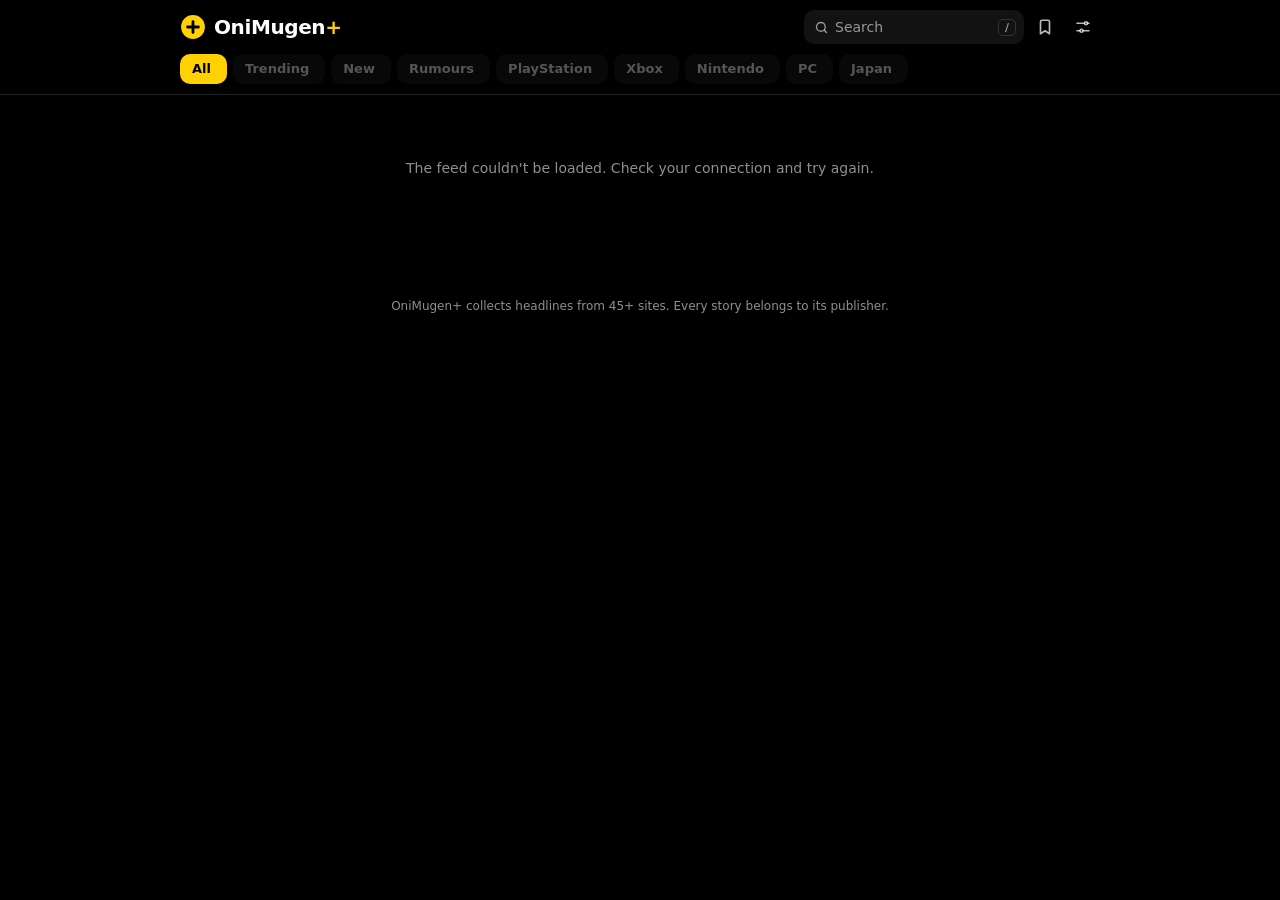
==== commit 0eaafc86: "Add files via upload" ====
--- a/index.html
+++ b/index.html
@@ -1,148 +1,125 @@
 <!doctype html>
-<html lang="en">
+<html lang="en" data-theme="poden">
 <head>
-  <meta charset="UTF-8">
-  <meta name="viewport" content="width=device-width, initial-scale=1">
-  <meta name="theme-color" content="#fafaf8" id="meta-theme-color">
-  <script>
-    // Apply the saved theme before first paint so the page never flashes the wrong colours.
-    (function () {
-      var colours = { day: "#fafaf8", night: "#120a1a", forest: "#0b0e14" };
-      var t = localStorage.getItem("om-theme");
-      if (!colours[t]) t = matchMedia("(prefers-color-scheme: dark)").matches ? "night" : "day";
-      document.documentElement.dataset.theme = t;
-      document.getElementById("meta-theme-color").content = colours[t];
-    })();
-  </script>
-
-  <title>OniMugen+ — Gaming News, Leaks & Rumours in One Feed</title>
-  <meta name="description" content="OniMugen pulls gaming news, leaks, and rumours from 45+ sources into a single real-time feed. IGN, Kotaku, Eurogamer, Reddit leaks and more, all in one place.">
-  <link rel="canonical" href="https://onimugen.com/">
-  <meta property="og:type" content="website">
-  <meta property="og:site_name" content="OniMugen">
-  <meta property="og:url" content="https://onimugen.com/">
-  <meta property="og:title" content="OniMugen — Gaming News, Leaks & Rumours in One Feed">
-  <meta property="og:description" content="45+ sources. One feed. Real-time gaming news, leaks, and rumours from IGN, Kotaku, Eurogamer, Reddit and more.">
-  <meta property="og:locale" content="en_GB">
-  <meta name="twitter:card" content="summary">
-  <meta name="twitter:site" content="@onimugen">
-  <link rel="icon" type="image/svg+xml" href="favicon.svg">
-
-  <link rel="preconnect" href="https://fonts.googleapis.com">
-  <link rel="preconnect" href="https://fonts.gstatic.com" crossorigin>
-  <link rel="stylesheet" href="https://fonts.googleapis.com/css2?family=Micro+5&family=DM+Sans:opsz,wght@9..40,300;9..40,400;9..40,500&display=swap">
-  <link rel="stylesheet" href="style.css">
-  <script src="script.js" defer></script>
+<meta charset="UTF-8">
+<meta name="viewport" content="width=device-width, initial-scale=1, viewport-fit=cover">
+<meta name="theme-color" content="#000000" id="theme-color">
+<meta name="color-scheme" content="dark light">
+<script>
+  // Saved theme before first paint, so the page never flashes the wrong colours.
+  (function () {
+    var bg = { poden: "#000000", mono: "#000000", blossom: "#ffedf5" };
+    var t = localStorage.getItem("om-theme");
+    if (!bg[t]) t = "poden";
+    document.documentElement.dataset.theme = t;
+    document.getElementById("theme-color").content = bg[t];
+  })();
+</script>
+<title>OniMugen+ — Gaming News, Leaks & Rumours in One Feed</title>
+<meta name="description" content="Gaming news, leaks and rumours from 45+ sources in one fast, compact feed. IGN, Kotaku, Eurogamer, VGC, Reddit leaks, Japanese press and more.">
+<link rel="canonical" href="https://onimugen.com/">
+<meta property="og:type" content="website">
+<meta property="og:site_name" content="OniMugen+">
+<meta property="og:url" content="https://onimugen.com/">
+<meta property="og:title" content="OniMugen+ — Gaming News, Leaks & Rumours in One Feed">
+<meta property="og:description" content="45+ sources. One feed. Gaming news, leaks and rumours, updated every 10 minutes.">
+<meta name="twitter:card" content="summary">
+<link rel="icon" type="image/svg+xml" href="favicon.svg">
+<link rel="preload" href="data.json" as="fetch" crossorigin="anonymous">
+<link rel="stylesheet" href="style.css">
+<script src="script.js" defer></script>
 </head>
 <body>
-  <noscript><p class="noscript">JavaScript is required to load the news feed.</p></noscript>
+<noscript><p class="empty">JavaScript is needed to load the feed.</p></noscript>
 
-  <div id="splash" aria-hidden="true">
-    <div class="splash-title">OniMugen+</div>
-    <div class="splash-track"><div class="splash-bar"></div></div>
+<header class="top">
+  <div class="top-row">
+    <button type="button" class="brand" id="refresh" title="Refresh">
+      <svg class="logo" viewBox="0 0 24 24" aria-hidden="true"><circle cx="12" cy="12" r="11"/><path d="M12 7v10M7 12h10"/></svg>
+      <span class="brand-text">OniMugen<i>+</i></span>
+    </button>
+    <span class="status" id="status" aria-live="polite"></span>
+    <div class="tools">
+      <label class="search">
+        <svg viewBox="0 0 24 24" aria-hidden="true"><circle cx="11" cy="11" r="7"/><path d="m20 20-3.5-3.5"/></svg>
+        <input type="search" id="q" placeholder="Search" aria-label="Search headlines" autocomplete="off" spellcheck="false">
+        <kbd>/</kbd>
+      </label>
+      <button type="button" class="icon" data-open="saved" title="Bookmarks" aria-label="Bookmarks">
+        <svg viewBox="0 0 24 24"><path d="M18 21l-6-4-6 4V5a2 2 0 0 1 2-2h8a2 2 0 0 1 2 2z"/></svg>
+      </button>
+      <button type="button" class="icon" data-open="settings" id="settings-btn" title="Sources, muted words and theme" aria-label="Settings">
+        <svg viewBox="0 0 24 24"><path d="M4 7h10M18 7h2M4 17h4M12 17h8"/><circle cx="16" cy="7" r="2"/><circle cx="10" cy="17" r="2"/></svg>
+      </button>
+    </div>
   </div>
+  <nav class="chips" id="filters" aria-label="Filter">
+    <button type="button" class="chip on" data-f="all">All</button>
+    <button type="button" class="chip" data-f="trending">Trending</button>
+    <button type="button" class="chip" data-f="new">New</button>
+    <button type="button" class="chip" data-f="rumour">Rumours</button>
+    <button type="button" class="chip" data-f="playstation">PlayStation</button>
+    <button type="button" class="chip" data-f="xbox">Xbox</button>
+    <button type="button" class="chip" data-f="nintendo">Nintendo</button>
+    <button type="button" class="chip" data-f="pc">PC</button>
+    <button type="button" class="chip" data-f="jp">Japan</button>
+  </nav>
+</header>
 
-  <header id="main-header">
-    <div class="header-inner">
-      <div class="brand">
-        <h1><button type="button" id="refresh-btn" title="Refresh feed">OniMugen+</button></h1>
-        <span id="last-updated" aria-live="polite"></span>
+<main>
+  <div class="notice" id="notice" hidden></div>
+  <ol class="feed" id="feed" aria-live="off"></ol>
+  <p class="empty" id="empty" hidden>Nothing matches these filters.</p>
+</main>
+
+<footer>
+  OniMugen+ collects headlines from 45+ sites. Every story belongs to its publisher.
+</footer>
+
+<button type="button" class="to-top" id="to-top" aria-label="Back to top">
+  <svg viewBox="0 0 24 24"><path d="m6 15 6-6 6 6"/></svg>
+</button>
+
+<div class="sheet-wrap" id="saved" hidden>
+  <section class="sheet" role="dialog" aria-modal="true" aria-labelledby="saved-title">
+    <div class="sheet-head">
+      <h2 id="saved-title">Bookmarks</h2>
+      <button type="button" class="icon" data-close aria-label="Close"><svg viewBox="0 0 24 24"><path d="M6 6l12 12M18 6 6 18"/></svg></button>
+    </div>
+    <ul class="list" id="saved-list"></ul>
+    <p class="empty" id="saved-empty">Bookmark a story and it will stay here.</p>
+  </section>
+</div>
+
+<div class="sheet-wrap" id="settings" hidden>
+  <section class="sheet" role="dialog" aria-modal="true" aria-labelledby="settings-title">
+    <div class="sheet-head">
+      <h2 id="settings-title">Settings</h2>
+      <button type="button" class="icon" data-close aria-label="Close"><svg viewBox="0 0 24 24"><path d="M6 6l12 12M18 6 6 18"/></svg></button>
+    </div>
+    <div class="sheet-body">
+      <h3>Theme</h3>
+      <div class="segmented" id="themes" role="radiogroup" aria-label="Theme">
+        <button type="button" data-t="poden" role="radio">Poden+</button>
+        <button type="button" data-t="mono" role="radio">Mono</button>
+        <button type="button" data-t="blossom" role="radio">Blossom</button>
       </div>
 
-      <div class="controls">
-        <div class="control">
-          <button type="button" class="icon-btn" id="search-btn" title="Search" aria-label="Search">
-            <svg viewBox="0 0 24 24"><circle cx="11" cy="11" r="8"/><line x1="21" y1="21" x2="16.65" y2="16.65"/></svg>
-          </button>
-          <div id="search-wrap">
-            <input type="search" id="search-input" placeholder="Search news..." aria-label="Search news" autocomplete="off">
-          </div>
-        </div>
+      <h3>Muted words</h3>
+      <form class="field" id="mute-form">
+        <input type="text" id="mute-input" placeholder="Hide headlines containing…" maxlength="60" autocomplete="off" aria-label="Word to mute">
+        <button type="submit" class="pill">Mute</button>
+      </form>
+      <div class="tags-edit" id="mute-list"></div>
 
-        <div class="control">
-          <button type="button" class="icon-btn" id="filter-btn" title="Filter" aria-label="Filter" aria-haspopup="true" aria-expanded="false">
-            <svg viewBox="0 0 24 24"><line x1="4" y1="21" x2="4" y2="14"/><line x1="4" y1="10" x2="4" y2="3"/><line x1="12" y1="21" x2="12" y2="12"/><line x1="12" y1="8" x2="12" y2="3"/><line x1="20" y1="21" x2="20" y2="16"/><line x1="20" y1="12" x2="20" y2="3"/><line x1="1" y1="14" x2="7" y2="14"/><line x1="9" y1="8" x2="15" y2="8"/><line x1="17" y1="16" x2="23" y2="16"/></svg>
-          </button>
-          <div id="filter-menu" class="menu">
-            <button type="button" class="opt active" data-filter="all">All</button>
-            <button type="button" class="opt" data-filter="new">New</button>
-            <button type="button" class="opt" data-filter="trending">Trending</button>
-            <button type="button" class="opt" data-filter="playstation">PlayStation</button>
-            <button type="button" class="opt" data-filter="xbox">Xbox</button>
-            <button type="button" class="opt" data-filter="nintendo">Nintendo</button>
-            <button type="button" class="opt" data-filter="reddit">Reddit</button>
-            <button type="button" class="opt" data-filter="saved">Bookmarked</button>
-          </div>
-        </div>
-
-        <button type="button" class="icon-btn" data-open="bookmarks" title="Bookmarks" aria-label="Bookmarks">
-          <svg viewBox="0 0 24 24"><path d="M19 21l-7-5-7 5V5a2 2 0 0 1 2-2h10a2 2 0 0 1 2 2z"/></svg>
-        </button>
-        <button type="button" class="icon-btn" id="keyword-btn" data-open="keywords" title="Muted keywords" aria-label="Muted keywords">
-          <svg viewBox="0 0 24 24"><circle cx="12" cy="12" r="10"/><line x1="4.93" y1="4.93" x2="19.07" y2="19.07"/></svg>
-        </button>
-        <button type="button" id="theme-btn" title="Change theme" aria-label="Change theme">
-          <span class="dot" data-t="day"></span><span class="dot" data-t="night"></span><span class="dot" data-t="forest"></span>
-        </button>
+      <h3>Sources <span class="count" id="src-count"></span></h3>
+      <div class="src-actions">
+        <button type="button" class="link" data-all="show">Show all</button>
+        <button type="button" class="link" data-all="hide">Hide all</button>
       </div>
+      <ul class="list sources" id="src-list"></ul>
     </div>
-  </header>
-
-  <main>
-    <div id="sources-bar">
-      <button type="button" id="sources-btn" aria-haspopup="true" aria-expanded="false">
-        Hide Sources <span id="sources-count"></span>
-        <svg viewBox="0 0 24 24"><polyline points="6 9 12 15 18 9"/></svg>
-      </button>
-      <div id="sources-menu" class="menu">
-        <div id="sources-list"></div>
-        <div id="sources-footer">
-          <button type="button" data-sources="hide">Hide all</button>
-          <button type="button" data-sources="show">Show all</button>
-        </div>
-      </div>
-    </div>
-    <ul id="feed"></ul>
-    <p id="feed-empty" hidden>No articles match your current filters.</p>
-  </main>
-
-  <footer>
-    OniMugen+ aggregates gaming news, leaks, and rumours from 45+ sources.
-    All content belongs to the respective creators and publishers. &copy; 2026 OniMugen.
-  </footer>
-
-  <button type="button" id="back-to-top" title="Back to top" aria-label="Back to top">
-    <svg viewBox="0 0 24 24"><polyline points="18 15 12 9 6 15"/></svg>
-  </button>
-
-  <div class="overlay" id="bookmarks-overlay" hidden>
-    <aside class="panel" role="dialog" aria-modal="true" aria-labelledby="bookmarks-title">
-      <div class="panel-head">
-        <span class="panel-title" id="bookmarks-title">Bookmarks</span>
-        <button type="button" class="icon-btn" data-close aria-label="Close">
-          <svg viewBox="0 0 24 24"><line x1="18" y1="6" x2="6" y2="18"/><line x1="6" y1="6" x2="18" y2="18"/></svg>
-        </button>
-      </div>
-      <ul class="panel-list" id="bookmarks-list"></ul>
-      <p class="panel-empty" id="bookmarks-empty">No bookmarks yet.</p>
-    </aside>
-  </div>
-
-  <div class="overlay" id="keywords-overlay" hidden>
-    <aside class="panel" role="dialog" aria-modal="true" aria-labelledby="keywords-title">
-      <div class="panel-head">
-        <span class="panel-title" id="keywords-title">Muted Keywords</span>
-        <button type="button" class="icon-btn" data-close aria-label="Close">
-          <svg viewBox="0 0 24 24"><line x1="18" y1="6" x2="6" y2="18"/><line x1="6" y1="6" x2="18" y2="18"/></svg>
-        </button>
-      </div>
-      <form id="keyword-form">
-        <input type="text" id="keyword-input" placeholder="I don't want..." aria-label="Keyword to mute" autocomplete="off" maxlength="60">
-        <button type="submit">Mute</button>
-      </form>
-      <ul class="panel-list" id="keyword-list"></ul>
-      <p class="panel-empty" id="keyword-empty">No muted topics yet.</p>
-    </aside>
-  </div>
+  </section>
+</div>
 </body>
 </html>
--- a/style.css
+++ b/style.css
@@ -1,399 +1,349 @@
+/* OniMugen+ in the Poden+ design language.
+   Every theme is the same design; a theme only picks colours (like Poden+'s Theme.swift).
+   Corners: control 10, card 14. Text tones are the ink at 72% and 56%, surfaces the tint at 7% and 13%.
+   System fonts only (SF Pro Rounded on Apple devices), so nothing is downloaded before text appears. */
+
+:root, [data-theme="poden"] {
+  --bg: #000;
+  --ink: #fff;
+  --accent: #ffd100;
+  --on-accent: #000;
+  --tint: 255, 255, 255;
+  --ink2: rgba(255, 255, 255, .72);
+  --ink3: rgba(255, 255, 255, .56);
+  --rumour: #ee408c;
+  --hot: #ffd100;
+  color-scheme: dark;
+}
+[data-theme="mono"] {
+  --bg: #000;
+  --ink: #fff;
+  --on-accent: #000;
+  --tint: 255, 255, 255;
+  --ink2: rgba(255, 255, 255, .72);
+  --ink3: rgba(255, 255, 255, .56);
+  color-scheme: dark;
+  --accent: #dbdbdb;
+  --rumour: #d1d1d1;
+  --hot: #dbdbdb;
+}
+[data-theme="blossom"] {
+  --bg: #ffedf5;
+  --ink: #5c0d38;
+  --accent: #b80f66;
+  --on-accent: #fff;
+  --tint: 204, 26, 115;
+  --ink2: rgba(92, 13, 56, .8);
+  --ink3: rgba(92, 13, 56, .7);
+  --rumour: #9e5c00;
+  --hot: #b80f66;
+  color-scheme: light;
+}
+:root, [data-theme] {
+  --surface: rgba(var(--tint), .07);
+  --surface2: rgba(var(--tint), .13);
+  --hairline: rgba(var(--tint), .14);
+}
+:root {
+  --r-control: 10px;
+  --r-card: 14px;
+  --font: ui-rounded, "SF Pro Rounded", system-ui, -apple-system, "Segoe UI", Roboto, sans-serif;
+  --pad: 28px;
+  --max: 920px;
+}
+@media (prefers-contrast: more) {
+  :root, [data-theme] { --surface: rgba(var(--tint), .16); --surface2: rgba(var(--tint), .26); --hairline: rgba(var(--tint), .34); }
+  [data-theme="poden"], [data-theme="mono"] { --ink2: rgba(255, 255, 255, .88); --ink3: rgba(255, 255, 255, .74); }
+}
+
 *, *::before, *::after { box-sizing: border-box; margin: 0; padding: 0; }
-
-/* --- Themes: every colour lives here --- */
-:root, [data-theme="day"] {
-    --bg: #fafaf8;
-    --ink: #1a1916;
-    --dim: #9a9690;
-    --line: #e4e1db;
-    --hover-bg: #f1f0ec;
-    --hover-ink: #0056b3;
-    --header-bg: rgba(250, 250, 248, 0.95);
-    --icon: #9a9690;
-    --new-hl: rgba(0, 149, 255, 0.05);
-    --hot-hl: rgba(214, 59, 47, 0.05);
-    --hot: #d63b2f;
-    --rumour: #f77f00;
-    --jp-bg: #000;
-    --jp-ink: #fff;
-    --count: var(--dim);
-    --logo-filter: none;
-    --logo-opacity: 0.3;
-    --dot-ring: var(--dim);
-}
-[data-theme="night"] {
-    --bg: #120a1a;
-    --ink: #f8f0ff;
-    --dim: #a389bd;
-    --line: #251633;
-    --hover-bg: #3b1d5c;
-    --hover-ink: #ff66b2;
-    --header-bg: rgba(18, 10, 26, 0.95);
-    --icon: #bb86fc;
-    --new-hl: rgba(255, 0, 127, 0.15);
-    --hot-hl: rgba(147, 112, 219, 0.25);
-    --hot: #e0115f;
-    --rumour: #ff007f;
-    --jp-bg: #dedad4;
-    --jp-ink: #111110;
-}
-[data-theme="forest"] {
-    --bg: #0b0e14;
-    --ink: #ffffff;
-    --dim: #6e6e80;
-    --line: #161922;
-    --hover-bg: #1f2330;
-    --hover-ink: #00ff99;
-    --header-bg: rgba(11, 14, 20, 0.95);
-    --icon: #00d9ff;
-    --new-hl: rgba(0, 255, 153, 0.15);
-    --hot-hl: rgba(191, 0, 255, 0.25);
-    --hot: #d63b2f;
-    --rumour: #f77f00;
-    --jp-bg: #b39c4d;
-    --jp-ink: #1e2f23;
-    --dot-ring: #607744;
-}
-[data-theme="night"], [data-theme="forest"] {
-    --count: #a3a1a0;
-    --logo-filter: grayscale(1) invert(1) brightness(1.2);
-    --logo-opacity: 1;
-}
-
-/* --- Base --- */
+html { background: var(--bg); -webkit-text-size-adjust: 100%; }
 body {
-    background: var(--bg);
-    color: var(--ink);
-    font-family: "DM Sans", system-ui, sans-serif;
-    max-width: 950px;
-    margin: 0 auto;
-    padding: 100px 20px 40px;
-    transition: background-color 0.4s, color 0.4s;
-}
+  font: 15px/1.35 var(--font);
+  color: var(--ink);
+  background: var(--bg);
+  -webkit-font-smoothing: antialiased;
+  min-height: 100vh;
+}
+button, input { font: inherit; color: inherit; }
+button { background: none; border: 0; cursor: pointer; -webkit-tap-highlight-color: transparent; }
+a { color: inherit; text-decoration: none; }
+svg { width: 18px; height: 18px; fill: none; stroke: currentColor; stroke-width: 2.2; stroke-linecap: round; stroke-linejoin: round; flex: none; }
+[hidden] { display: none !important; }
+:focus-visible { outline: 2px solid var(--accent); outline-offset: 2px; border-radius: 6px; }
 body.locked { overflow: hidden; }
-button { font: inherit; color: inherit; background: none; border: none; cursor: pointer; }
-input { font: 13px "DM Sans", system-ui, sans-serif; color: var(--ink); }
-a { color: inherit; text-decoration: none; }
-svg {
-    fill: none;
-    stroke: currentColor;
-    stroke-width: 2.5;
-    stroke-linecap: round;
-    stroke-linejoin: round;
-    pointer-events: none;
-}
-[hidden] { display: none !important; }
-:focus-visible { outline: 2px solid var(--ink); outline-offset: 2px; border-radius: 2px; }
-.noscript { padding: 40px; text-align: center; }
-
-/* --- Header --- */
-header {
-    position: fixed;
-    inset: 0 0 auto;
-    z-index: 100;
-    padding: 12px 20px;
-    background: var(--header-bg);
-    backdrop-filter: blur(12px);
-    -webkit-backdrop-filter: blur(12px);
-    border-bottom: 1px solid transparent;
-    transition: background-color 0.4s, border-color 0.4s, padding 0.3s;
-}
-header.scrolled { border-color: var(--line); padding-block: 8px; }
-.header-inner { max-width: 950px; margin: 0 auto; display: flex; justify-content: space-between; align-items: center; }
-.brand { display: flex; flex-direction: column; gap: 2px; }
-h1 button {
-    font-family: "Micro 5", monospace;
-    font-size: clamp(48px, 8vw, 58px);
-    line-height: 0.8;
-    background: linear-gradient(165deg, #ff005a 25%, #ff4d8d 25% 50%, #c20045 50% 75%, #8a0031 75%);
-    -webkit-background-clip: text;
-    background-clip: text;
-    color: transparent;
-}
-#last-updated {
-    min-height: 12px;
-    font-size: 9px;
-    font-weight: 600;
-    letter-spacing: 1px;
-    text-transform: uppercase;
-    color: var(--dim);
-    opacity: 0.7;
-    white-space: nowrap;
-}
-.controls { display: flex; align-items: center; gap: 15px; padding-right: 30px; }
-.control { position: relative; display: flex; align-items: center; }
-.icon-btn { display: flex; align-items: center; color: var(--icon); opacity: 0.8; transition: color 0.2s, opacity 0.2s; }
-.icon-btn:hover, .icon-btn[aria-expanded="true"] { color: var(--ink); opacity: 1; }
-.icon-btn svg { width: 17px; height: 17px; }
-
-#search-wrap { max-width: 0; overflow: hidden; transition: max-width 0.4s cubic-bezier(0.4, 0, 0.2, 1); }
-#search-wrap.open { max-width: 200px; margin-left: 10px; }
-#search-input { width: 140px; padding: 2px 0; background: transparent; border: none; border-bottom: 1px solid var(--line); outline: none; }
-
-#keyword-btn { position: relative; }
-#keyword-btn.has-muted::after {
-    content: "";
-    position: absolute;
-    top: 0;
-    right: 0;
-    width: 6px;
-    height: 6px;
-    border-radius: 50%;
-    background: var(--rumour);
-}
-
-#theme-btn { display: flex; gap: 3px; align-items: center; padding: 2px 0; }
-.dot { width: 7px; height: 7px; border-radius: 50%; border: 1.5px solid var(--dot-ring); transition: border-color 0.2s, transform 0.2s; }
-.dot.active { border-color: var(--ink); transform: scale(1.25); }
-.dot[data-t="day"] { background: #fafaf8; }
-.dot[data-t="night"] { background: #bf00ff; }
-.dot[data-t="forest"] { background: #00ff99; }
-
-/* --- Dropdown menus --- */
-.menu {
-    display: none;
-    position: absolute;
-    top: calc(100% + 8px);
-    right: 0;
-    z-index: 50;
-    flex-direction: column;
-    background: var(--bg);
-    border: 1px solid var(--line);
-    border-radius: 4px;
-    box-shadow: 0 8px 24px rgba(0, 0, 0, 0.12);
-    overflow: hidden;
-}
-.menu.open { display: flex; }
-#filter-menu { min-width: 140px; padding: 4px 0; }
-.opt { padding: 8px 16px; text-align: left; font-size: 11px; font-weight: 600; letter-spacing: 1px; color: var(--dim); white-space: nowrap; }
-.opt:hover, .opt.active { background: var(--hover-bg); color: var(--ink); }
-
-#sources-bar { position: relative; display: flex; justify-content: flex-end; padding: 0 8px; margin-bottom: 12px; }
-#sources-btn, #sources-footer button {
-    font-size: 10px;
-    font-weight: 700;
-    letter-spacing: 1.5px;
-    text-transform: uppercase;
-    color: var(--dim);
-    transition: color 0.15s;
-}
-#sources-btn { display: flex; align-items: center; gap: 5px; padding: 3px 0; }
-#sources-btn:hover, #sources-btn[aria-expanded="true"], #sources-footer button:hover { color: var(--ink); }
-#sources-btn svg { width: 12px; height: 12px; transition: transform 0.2s; }
-#sources-btn[aria-expanded="true"] svg { transform: rotate(180deg); }
-#sources-count { font-weight: 400; opacity: 0.7; }
-#sources-menu { width: 220px; }
-#sources-list { max-height: 320px; overflow-y: auto; padding: 4px 0; }
-.source-row { display: flex; align-items: center; gap: 9px; width: 100%; padding: 7px 14px; text-align: left; opacity: 0.35; }
-.source-row:hover { background: var(--hover-bg); }
-.source-row.on { opacity: 1; }
-.source-name { flex: 1; font-size: 12px; }
-.source-check { font-size: 12px; font-weight: 700; visibility: hidden; }
-.source-row.on .source-check { visibility: visible; }
-#sources-footer { display: flex; justify-content: space-between; padding: 7px 14px; border-top: 1px solid var(--line); }
-#sources-footer button { font-size: 9px; }
-
-/* --- Favicons and the letter shown when a site has none --- */
-.item-logo, .drawer-logo, .source-logo, .panel-logo {
-    flex-shrink: 0;
-    object-fit: contain;
-    border-radius: 2px;
-}
-.item-logo { width: 22px; height: 22px; font-size: 20px; opacity: var(--logo-opacity); filter: var(--logo-filter); transition: opacity 0.2s, filter 0.2s; }
-.drawer-logo, .source-logo { width: 14px; height: 14px; font-size: 9px; }
-.panel-logo { width: 14px; height: 14px; font-size: 9px; opacity: 0.8; }
+.no-anim *, .no-anim *::before, .no-anim *::after { transition: none !important; }
+
+/* --- Header: glass bar, like the Poden+ player bar --- */
+.top {
+  position: sticky;
+  top: 0;
+  z-index: 10;
+  padding: max(10px, env(safe-area-inset-top)) var(--pad) 10px;
+  background: color-mix(in srgb, var(--bg) 78%, transparent);
+  backdrop-filter: saturate(1.6) blur(20px);
+  -webkit-backdrop-filter: saturate(1.6) blur(20px);
+  border-bottom: 1px solid var(--hairline);
+}
+.top-row, .chips { max-width: var(--max); margin: 0 auto; }
+.top-row { display: flex; align-items: center; gap: 12px; }
+.brand { display: flex; align-items: center; gap: 8px; }
+.logo { width: 26px; height: 26px; }
+.logo circle { fill: var(--accent); stroke: none; }
+.logo path { stroke: var(--on-accent); stroke-width: 2.6; }
+.brand-text { font-size: 20px; font-weight: 800; letter-spacing: -.02em; }
+.brand-text i { font-style: normal; color: var(--accent); }
+.status { font-size: 11px; color: var(--ink3); white-space: nowrap; font-variant-numeric: tabular-nums; }
+.status.warn { color: var(--accent); }
+.tools { margin-left: auto; display: flex; align-items: center; gap: 4px; }
+
+.icon {
+  width: 34px; height: 34px;
+  display: grid; place-items: center;
+  border-radius: var(--r-control);
+  color: var(--ink2);
+  position: relative;
+  transition: background-color .15s, color .15s, transform .15s;
+}
+.icon:hover { background: var(--surface); color: var(--ink); }
+.icon:active { transform: scale(.96); }
+.icon.dot::after {
+  content: ""; position: absolute; top: 6px; right: 6px;
+  width: 7px; height: 7px; border-radius: 50%; background: var(--accent);
+}
+
+.search {
+  display: flex; align-items: center; gap: 6px;
+  height: 34px; width: 220px; padding: 0 8px 0 10px;
+  border-radius: var(--r-control);
+  background: var(--surface);
+  color: var(--ink3);
+  transition: background-color .15s, width .2s;
+}
+.search:focus-within { background: var(--surface2); color: var(--ink); }
+.search svg { width: 15px; height: 15px; }
+.search input { flex: 1; min-width: 0; background: none; border: 0; outline: 0; font-size: 14px; color: var(--ink); }
+.search input::placeholder { color: var(--ink3); }
+.search input::-webkit-search-cancel-button { filter: grayscale(1); cursor: pointer; }
+kbd {
+  font: 600 11px var(--font); color: var(--ink3);
+  padding: 1px 6px; border-radius: 5px; border: 1px solid var(--hairline);
+}
+.search:focus-within kbd { display: none; }
+
+/* --- Filter chips: Poden+ segmented/pill style --- */
+.chips {
+  display: flex; gap: 6px; margin-top: 10px;
+  overflow-x: auto; scrollbar-width: none;
+  mask-image: linear-gradient(90deg, #000 92%, transparent);
+}
+.chips::-webkit-scrollbar { display: none; }
+.chip {
+  flex: none; height: 30px; padding: 0 12px;
+  border-radius: var(--r-control);
+  background: var(--surface);
+  color: var(--ink2);
+  font-size: 13px; font-weight: 700;
+  transition: background-color .15s, color .15s, transform .15s;
+}
+.chip:hover { background: var(--surface2); color: var(--ink); }
+.chip:active { transform: scale(.96); }
+.chip.on { background: var(--accent); color: var(--on-accent); }
+.chip.zero:not(.on) { opacity: .45; }
+.chip .n { font-weight: 600; opacity: .6; margin-left: 4px; font-variant-numeric: tabular-nums; }
+
+/* --- Feed: compact rows with a hairline, like EpisodeRow --- */
+main { max-width: var(--max); margin: 0 auto; padding: 8px var(--pad) 40px; }
+.feed { list-style: none; }
+.row {
+  position: relative;
+  display: grid;
+  grid-template-columns: 20px 1fr auto;
+  gap: 2px 12px;
+  align-items: start;
+  padding: 7px 10px;
+  margin: 0 -10px;
+  border-radius: var(--r-card);
+  transition: background-color .15s, opacity .15s;
+  content-visibility: auto;
+  contain-intrinsic-size: auto 52px;
+}
+.row::after { content: ""; position: absolute; left: 42px; right: 10px; bottom: 0; height: 1px; background: var(--hairline); }
+.row:hover { background: var(--surface); }
+.row:hover::after, .row.open::after { opacity: 0; }
+.row.read { opacity: .5; }
+.row.read:hover { opacity: 1; }
+.row.hot { background: var(--surface); }
+
+.fav, .letter { width: 20px; height: 20px; margin-top: 1px; border-radius: 5px; }
+.fav { object-fit: contain; background: rgba(255, 255, 255, .9); padding: 1px; }
 .letter {
-    display: inline-flex;
-    align-items: center;
-    justify-content: center;
-    border-radius: 50%;
-    background: linear-gradient(to top, #fcbf49, #f77f00, #d62828, #003049);
-    color: #fff;
-    font-family: "Micro 5", monospace;
-    line-height: 1;
-    filter: none;
-}
-
-/* --- Feed --- */
-#feed { list-style: none; }
-.item {
-    position: relative;
-    display: grid;
-    grid-template-columns: 35px 1fr 24px 18px;
-    gap: 12px;
-    align-items: center;
-    padding: 5px 8px;
-    margin-bottom: 1px;
-    border-radius: 3px;
-    transition: background-color 0.3s, opacity 0.2s;
-}
-.item.enter { animation: rise 0.2s ease both; }
-@keyframes rise { from { opacity: 0; transform: translateY(5px); } }
-.item::after { content: ""; position: absolute; inset: auto 30px 0 0; height: 1px; background: var(--line); }
-.item.has-group { grid-template-columns: 35px 1fr auto 18px; }
-.item.is-new { background: var(--new-hl); }
-.item.is-hot { background: var(--hot-hl); }
-.item:hover { background: var(--hover-bg); }
-.item.read { opacity: 0.4; }
-.item.read:hover { opacity: 1; }
-.item:hover .item-logo { opacity: 1; filter: none; }
-
-.item-date { font-size: 10px; font-weight: 500; color: var(--dim); }
-.item-body a { font-size: 17px; line-height: 1.2; transition: color 0.15s; }
-.item:hover .item-body a { color: var(--hover-ink); }
-.item-side { display: flex; align-items: center; justify-content: center; }
-
-.badge {
-    display: inline-block;
-    margin-left: 4px;
-    padding: 1px 3px;
-    border-radius: 2px;
-    font-size: 8px;
-    font-weight: 800;
-    color: #fff;
-    text-transform: uppercase;
-    vertical-align: middle;
-}
-.badge-new { background: #0095ff; }
-.badge-hot { background: var(--hot); }
-.item:not(.is-new) .badge-new, .item:not(.is-hot) .badge-hot { display: none; }
-.badge-rumour { background: var(--rumour); }
-.badge-ps { background: #006fcd; }
-.badge-xbox { background: #0e7a0d; }
-.badge-nintendo { background: #e4000f; }
-.badge-jp { background: var(--jp-bg); color: var(--jp-ink); }
-
-.group-toggle {
-    display: flex;
-    align-items: center;
-    gap: 2px;
-    padding: 2px 4px;
-    font-size: 9px;
-    font-weight: 700;
-    letter-spacing: 1px;
-    text-transform: uppercase;
-    color: var(--count);
-    white-space: nowrap;
-    transition: color 0.15s;
-}
-.group-toggle:hover { color: var(--ink); }
-.chevron { display: inline-block; transition: transform 0.2s; }
-[aria-expanded="true"] > .chevron { transform: rotate(180deg); }
-
-.drawer { display: none; grid-column: 1 / -1; padding: 4px 0 8px 47px; }
-.drawer.open { display: block; }
-.drawer-row { display: flex; align-items: center; gap: 8px; padding: 4px 0; border-bottom: 1px solid var(--line); }
-.drawer-row:last-child { border-bottom: none; }
-.drawer-row a { flex: 1; font-size: 13px; line-height: 1.3; }
-.drawer-row a:hover { color: var(--hover-ink); }
-.drawer-date { font-size: 10px; font-weight: 500; color: var(--dim); white-space: nowrap; }
-
-.bm-btn { display: flex; width: 18px; height: 18px; color: var(--dim); opacity: 0; transition: opacity 0.15s, color 0.15s; }
-.bm-btn svg { width: 18px; height: 18px; }
-.item:hover .bm-btn, .bm-btn:focus-visible { opacity: 1; }
-.bm-btn:hover, .bm-btn.on { color: #f4a240; opacity: 1; }
-.bm-btn.on svg { fill: currentColor; }
-@media (hover: none) { .bm-btn { opacity: 0.5; } }  /* touch screens have no hover */
-
-#feed-empty { padding: 48px 0; text-align: center; font-size: 13px; letter-spacing: 0.5px; color: var(--dim); }
-
-/* --- Splash --- */
-#splash {
-    position: fixed;
-    inset: 0;
-    z-index: 1000;
-    display: flex;
-    flex-direction: column;
-    align-items: center;
-    justify-content: center;
-    background: var(--bg);
-    transition: opacity 0.5s;
-}
-#splash.fade { opacity: 0; pointer-events: none; }
-.splash-title { font-family: "Micro 5", monospace; font-size: 60px; }
-.splash-track { width: 200px; height: 1px; margin: 30px 0; background: var(--line); overflow: hidden; }
-.splash-bar { width: 40%; height: 100%; background: var(--ink); animation: slide 1s ease-in-out infinite alternate; }
-@keyframes slide { from { transform: translateX(-100%); } to { transform: translateX(250%); } }
-
-/* --- Footer, back to top --- */
-footer { margin-top: 60px; padding: 30px 0; border-top: 1px solid var(--line); text-align: center; font-size: 10px; color: var(--dim); }
-#back-to-top {
-    position: fixed;
-    bottom: 28px;
-    right: 28px;
-    z-index: 90;
-    display: flex;
-    align-items: center;
-    justify-content: center;
-    width: 36px;
-    height: 36px;
-    border-radius: 50%;
-    background: var(--line);
-    color: var(--dim);
-    opacity: 0;
-    pointer-events: none;
-    transform: translateY(8px);
-    transition: opacity 0.2s, transform 0.2s, background-color 0.2s, color 0.2s;
-}
-#back-to-top.visible { opacity: 1; pointer-events: auto; transform: none; }
-#back-to-top:hover { background: var(--hover-bg); color: var(--ink); }
-#back-to-top svg { width: 16px; height: 16px; }
-
-/* --- Side panels: bookmarks and muted keywords --- */
-.overlay {
-    position: fixed;
-    inset: 0;
-    z-index: 200;
-    display: flex;
-    justify-content: flex-end;
-    background: rgba(0, 0, 0, 0.4);
-    backdrop-filter: blur(4px);
-    -webkit-backdrop-filter: blur(4px);
-}
-.panel {
-    display: flex;
-    flex-direction: column;
-    width: min(420px, 100vw);
-    height: 100dvh;
-    background: var(--bg);
-    border-left: 1px solid var(--line);
-    animation: slide-in 0.25s cubic-bezier(0.4, 0, 0.2, 1);
-}
-@keyframes slide-in { from { transform: translateX(100%); } }
-.panel-head { display: flex; align-items: center; justify-content: space-between; padding: 18px 20px; border-bottom: 1px solid var(--line); }
-.panel-title { font-size: 11px; font-weight: 700; letter-spacing: 2px; text-transform: uppercase; color: var(--dim); }
-.panel-list { flex: 1; overflow-y: auto; list-style: none; padding: 8px 0; }
-.panel-empty { padding: 40px 20px; text-align: center; font-size: 13px; color: var(--dim); }
-.panel-row { display: flex; align-items: center; gap: 10px; padding: 10px 20px; border-bottom: 1px solid var(--line); }
-.panel-row:hover { background: var(--hover-bg); }
-.panel-main { flex: 1; display: flex; flex-direction: column; gap: 4px; min-width: 0; font-size: 13px; }
-.panel-main a { font-size: 14px; line-height: 1.3; }
-.panel-main a:hover { color: var(--hover-ink); }
-.panel-sub { font-size: 10px; color: var(--dim); }
-.remove { padding: 0 2px; font-size: 18px; line-height: 1; color: var(--dim); }
-.remove:hover { color: var(--ink); }
-
-#keyword-form { display: flex; gap: 8px; padding: 14px 20px; border-bottom: 1px solid var(--line); }
-#keyword-form input, #keyword-form button { padding: 6px 10px; background: var(--line); border: 1px solid transparent; border-radius: 3px; }
-#keyword-form input { flex: 1; outline: none; }
-#keyword-form input:focus { border-color: var(--dim); }
-#keyword-form button { border-color: var(--dim); font-size: 11px; font-weight: 700; letter-spacing: 1px; text-transform: uppercase; }
-#keyword-form button:hover { background: var(--hover-bg); }
-
-/* --- Small screens --- */
-@media (max-width: 480px) {
-    body { padding: 72px 12px 40px; }
-    header { padding-inline: 12px; }
-    .controls { gap: 12px; padding-right: 0; }
-    #search-wrap.open { max-width: 120px; }
-    #search-input { width: 110px; }
-    .item { gap: 8px; grid-template-columns: 30px 1fr 22px 18px; }
-    .item.has-group { grid-template-columns: 30px 1fr auto 18px; }
-    .item-body a { font-size: 15px; }
-    .group-toggle { max-width: 70px; overflow: hidden; text-overflow: ellipsis; font-size: 8px; }
-    .drawer { padding-left: 38px; }
-}
+  display: grid; place-items: center;
+  background: var(--surface2); color: var(--ink2);
+  font-size: 11px; font-weight: 800;
+}
+
+.title { font-size: 15px; font-weight: 600; line-height: 1.3; letter-spacing: -.005em; overflow-wrap: anywhere; }
+.title:hover { color: var(--accent); }
+.meta {
+  grid-column: 2;
+  display: flex; flex-wrap: wrap; align-items: center; gap: 4px 8px;
+  font-size: 12px; color: var(--ink3);
+  font-variant-numeric: tabular-nums;
+}
+.meta .src { color: var(--ink2); font-weight: 600; }
+.tag {
+  font-size: 10.5px; font-weight: 800; letter-spacing: .02em; text-transform: uppercase;
+  padding: 1px 6px; border-radius: 5px;
+  background: var(--surface2); color: var(--ink2);
+}
+.tag.new, .tag.hot { background: var(--accent); color: var(--on-accent); }
+.tag.rumour { background: none; color: var(--rumour); box-shadow: inset 0 0 0 1.5px currentColor; }
+.more {
+  display: inline-flex; align-items: center; gap: 3px;
+  font-weight: 700; color: var(--ink2);
+  padding: 1px 6px; margin: -1px -6px; border-radius: 6px;
+}
+.more:hover { background: var(--surface2); color: var(--ink); }
+.more svg { width: 12px; height: 12px; stroke-width: 2.6; transition: transform .2s; }
+.more[aria-expanded="true"] svg { transform: rotate(180deg); }
+
+.save {
+  grid-row: 1 / span 2; grid-column: 3;
+  align-self: center;
+  width: 30px; height: 30px; display: grid; place-items: center;
+  border-radius: var(--r-control); color: var(--ink3);
+  opacity: 0; transition: opacity .15s, color .15s, background-color .15s;
+}
+.save svg { width: 16px; height: 16px; }
+.row:hover .save, .save:focus-visible, .save.on { opacity: 1; }
+.save:hover { background: var(--surface2); color: var(--ink); }
+.save.on { color: var(--accent); }
+.save.on svg { fill: currentColor; }
+@media (hover: none) { .save { opacity: .6; } }
+
+/* Every article in a grouped story, built only when opened */
+.group { grid-column: 2 / -1; list-style: none; margin-top: 6px; border-left: 2px solid var(--hairline); padding-left: 12px; }
+.group li { display: grid; grid-template-columns: 16px 1fr auto; gap: 8px; align-items: baseline; padding: 4px 0; font-size: 13.5px; }
+.group .fav, .group .letter { width: 16px; height: 16px; font-size: 9px; border-radius: 4px; align-self: center; margin: 0; }
+.group a:hover { color: var(--accent); }
+.group time { font-size: 11.5px; color: var(--ink3); font-variant-numeric: tabular-nums; }
+
+.notice {
+  margin: 6px 0 10px; padding: 10px 14px;
+  border-radius: var(--r-card); background: var(--surface);
+  font-size: 13px; color: var(--ink2);
+}
+.notice b { color: var(--ink); }
+.empty { padding: 56px 0; text-align: center; color: var(--ink3); font-size: 14px; }
+footer { max-width: var(--max); margin: 0 auto; padding: 24px var(--pad) max(32px, env(safe-area-inset-bottom)); font-size: 12px; color: var(--ink3); text-align: center; }
+
+.to-top {
+  position: fixed; right: 20px; bottom: max(20px, env(safe-area-inset-bottom));
+  width: 42px; height: 42px; display: grid; place-items: center;
+  border-radius: 50%;
+  background: var(--accent); color: var(--on-accent);
+  box-shadow: 0 6px 20px rgba(0, 0, 0, .35);
+  opacity: 0; transform: translateY(10px) scale(.9); pointer-events: none;
+  transition: opacity .2s, transform .2s;
+}
+.to-top.show { opacity: 1; transform: none; pointer-events: auto; }
+
+/* --- Sheets: bookmarks and settings --- */
+.sheet-wrap {
+  position: fixed; inset: 0; z-index: 30;
+  display: flex; justify-content: flex-end;
+  background: rgba(0, 0, 0, .5);
+  animation: fade .2s ease;
+}
+.sheet {
+  width: min(420px, 100%); height: 100%;
+  display: flex; flex-direction: column;
+  background: var(--bg);
+  border-left: 1px solid var(--hairline);
+  transition: transform .25s cubic-bezier(.2, .8, .2, 1);
+}
+@starting-style { .sheet { transform: translateX(100%); } }
+@keyframes fade { from { opacity: 0; } }
+.sheet-head { display: flex; align-items: center; justify-content: space-between; padding: max(16px, env(safe-area-inset-top)) 20px 12px; }
+.sheet-head h2 { font-size: 22px; font-weight: 800; letter-spacing: -.02em; }
+.sheet-body { overflow-y: auto; padding: 0 20px 32px; }
+.sheet h3 { display: flex; align-items: baseline; gap: 6px; font-size: 15px; font-weight: 700; margin: 20px 0 10px; }
+.count { font-size: 12px; font-weight: 600; color: var(--ink3); }
+
+.segmented { display: flex; gap: 2px; padding: 3px; border-radius: var(--r-control); background: var(--surface); }
+.segmented button {
+  flex: 1; height: 30px; border-radius: 7px;
+  font-size: 13px; font-weight: 700; color: var(--ink2);
+}
+.segmented button[aria-checked="true"] { background: var(--accent); color: var(--on-accent); }
+
+.field { display: flex; gap: 8px; }
+.field input {
+  flex: 1; min-width: 0; height: 34px; padding: 0 12px;
+  border-radius: var(--r-control); border: 0; outline: 0;
+  background: var(--surface); font-size: 14px;
+}
+.field input:focus { background: var(--surface2); }
+.pill { height: 34px; padding: 0 16px; border-radius: var(--r-control); background: var(--accent); color: var(--on-accent); font-size: 13px; font-weight: 700; }
+.tags-edit { display: flex; flex-wrap: wrap; gap: 6px; margin-top: 10px; }
+.tags-edit button {
+  height: 28px; padding: 0 8px 0 10px; border-radius: 8px;
+  background: var(--surface2); font-size: 13px; font-weight: 600;
+  display: inline-flex; align-items: center; gap: 4px;
+}
+.tags-edit button::after { content: "×"; font-size: 16px; color: var(--ink3); }
+.tags-edit button:hover::after { color: var(--ink); }
+
+.src-actions { display: flex; gap: 14px; margin: -4px 0 6px; }
+.link { font-size: 13px; font-weight: 600; color: var(--ink3); }
+.link:hover { color: var(--ink); }
+
+.list { list-style: none; overflow-y: auto; }
+.sheet > .list { flex: 1; padding: 0 20px 20px; }
+.list li { display: flex; align-items: center; gap: 10px; padding: 9px 0; border-bottom: 1px solid var(--hairline); }
+.list .main { flex: 1; min-width: 0; display: flex; flex-direction: column; gap: 2px; }
+.list .main a { font-weight: 600; line-height: 1.3; }
+.list .main a:hover { color: var(--accent); }
+.list .sub { font-size: 12px; color: var(--ink3); }
+.list .sub.bad { color: var(--rumour); }
+.list .x { width: 28px; height: 28px; border-radius: 8px; color: var(--ink3); font-size: 18px; }
+.list .x:hover { background: var(--surface); color: var(--ink); }
+
+/* Source rows are toggles. Off shows a slash, so it never relies on colour alone. */
+.sources li { padding: 0; }
+.sources button { flex: 1; display: flex; align-items: center; gap: 10px; padding: 9px 0; text-align: left; }
+.sources .name { flex: 1; font-weight: 600; }
+.switch {
+  width: 36px; height: 22px; border-radius: 11px; background: var(--surface2);
+  position: relative; transition: background-color .15s; flex: none;
+}
+.switch::after {
+  content: ""; position: absolute; top: 3px; left: 3px; width: 16px; height: 16px; border-radius: 50%;
+  background: var(--ink2); transition: transform .15s, background-color .15s;
+}
+[aria-checked="true"] > .switch { background: var(--accent); }
+[aria-checked="true"] > .switch::after { transform: translateX(14px); background: var(--on-accent); }
+.sources [aria-checked="false"] .name { color: var(--ink3); text-decoration: line-through; }
+
+/* --- Small screens: Poden+ iPhone margins and targets --- */
+@media (max-width: 640px) {
+  :root { --pad: 16px; }
+  .status { display: none; }
+  .top-row { gap: 8px; }
+  .tools { flex: 1; min-width: 0; justify-content: flex-end; }
+  .search { width: auto; flex: 1; min-width: 0; max-width: 200px; }
+  .search kbd { display: none; }
+  .icon { width: 38px; height: 38px; }
+  .brand-text { font-size: 18px; }
+  .title { font-size: 15px; }
+  .row { grid-template-columns: 18px 1fr auto; gap: 3px 10px; }
+  .row::after { left: 38px; }
+  .fav, .letter { width: 18px; height: 18px; }
+}
+@media (max-width: 380px) { .brand-text { display: none; } }
 
 @media (prefers-reduced-motion: reduce) {
-    *, *::before, *::after { animation: none !important; transition: none !important; }
-}
+  *, *::before, *::after { animation: none !important; transition: none !important; }
+}
+.sr { position: absolute; width: 1px; height: 1px; overflow: hidden; clip-path: inset(50%); white-space: nowrap; }
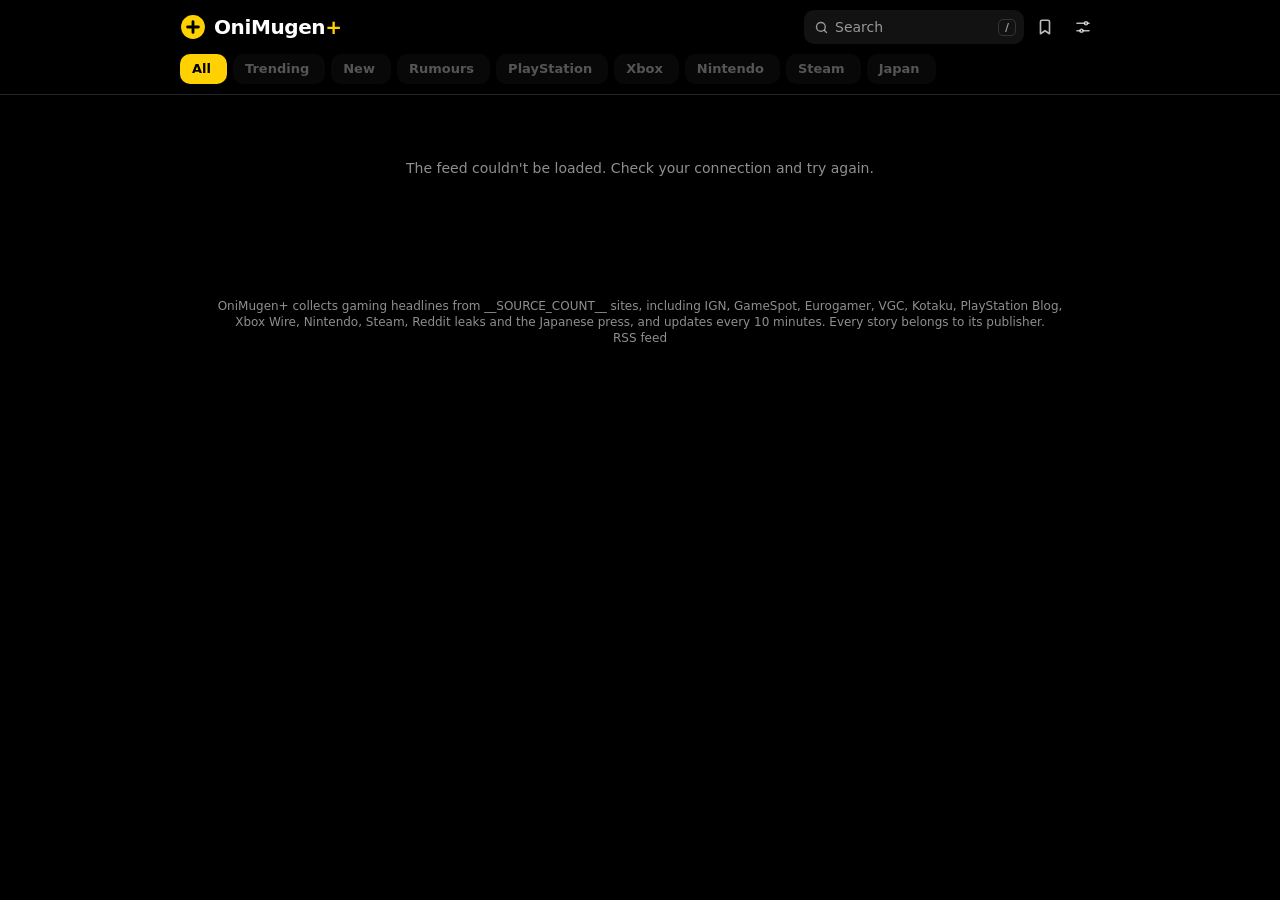
==== commit 8d8fb169: "Add files via upload" ====
--- a/index.html
+++ b/index.html
@@ -1,50 +1,75 @@
 <!doctype html>
-<html lang="en" data-theme="poden">
+<html lang="en-GB" data-theme="poden">
 <head>
 <meta charset="UTF-8">
 <meta name="viewport" content="width=device-width, initial-scale=1, viewport-fit=cover">
+<title>OniMugen+ · Gaming News, Leaks & Rumours in One Fast Feed</title>
+<meta name="description" content="__DESCRIPTION__">
+<link rel="canonical" href="https://onimugen.com/">
+<meta name="robots" content="index, follow, max-image-preview:large, max-snippet:-1">
 <meta name="theme-color" content="#000000" id="theme-color">
 <meta name="color-scheme" content="dark light">
 <script>
   // Saved theme before first paint, so the page never flashes the wrong colours.
   (function () {
-    var bg = { poden: "#000000", mono: "#000000", blossom: "#ffedf5" };
+    var bg = { poden: "#000000", arcade: "#0b0a1a", blossom: "#ffedf5" };
     var t = localStorage.getItem("om-theme");
+    if (t === "mono") t = "arcade";  // Mono was replaced by Arcade
     if (!bg[t]) t = "poden";
     document.documentElement.dataset.theme = t;
     document.getElementById("theme-color").content = bg[t];
   })();
 </script>
-<title>OniMugen+ — Gaming News, Leaks & Rumours in One Feed</title>
-<meta name="description" content="Gaming news, leaks and rumours from 45+ sources in one fast, compact feed. IGN, Kotaku, Eurogamer, VGC, Reddit leaks, Japanese press and more.">
-<link rel="canonical" href="https://onimugen.com/">
+<link rel="preload" href="data.json" as="fetch" crossorigin="anonymous">
+<link rel="stylesheet" href="style.css">
+<script src="script.js" defer></script>
+
+<!-- Link previews (Messages, Slack, Discord, X, Facebook) -->
 <meta property="og:type" content="website">
 <meta property="og:site_name" content="OniMugen+">
 <meta property="og:url" content="https://onimugen.com/">
-<meta property="og:title" content="OniMugen+ — Gaming News, Leaks & Rumours in One Feed">
-<meta property="og:description" content="45+ sources. One feed. Gaming news, leaks and rumours, updated every 10 minutes.">
+<meta property="og:title" content="OniMugen+ · Gaming News, Leaks & Rumours">
+<meta property="og:description" content="__DESCRIPTION__">
+<meta property="og:image" content="https://onimugen.com/apple-touch-icon.png">
+<meta property="og:image:width" content="180">
+<meta property="og:image:height" content="180">
+<meta property="og:image:alt" content="OniMugen+ logo: a yellow circle with a plus">
+<meta property="og:locale" content="en_GB">
+<meta property="og:updated_time" content="__MODIFIED__">
 <meta name="twitter:card" content="summary">
+<meta name="twitter:title" content="OniMugen+ · Gaming News, Leaks & Rumours">
+<meta name="twitter:description" content="__DESCRIPTION__">
+<meta name="twitter:image" content="https://onimugen.com/apple-touch-icon.png">
+
+<!-- Icons: browser tab, iPhone/iPad home screen, Safari pinned tab on the Mac -->
 <link rel="icon" type="image/svg+xml" href="favicon.svg">
-<link rel="preload" href="data.json" as="fetch" crossorigin="anonymous">
-<link rel="stylesheet" href="style.css">
-<script src="script.js" defer></script>
+<link rel="apple-touch-icon" href="apple-touch-icon.png">
+<link rel="mask-icon" href="safari-pinned-tab.svg" color="#ffd100">
+<link rel="manifest" href="manifest.webmanifest">
+<meta name="apple-mobile-web-app-title" content="OniMugen+">
+<meta name="apple-mobile-web-app-capable" content="yes">
+<meta name="mobile-web-app-capable" content="yes">
+<meta name="apple-mobile-web-app-status-bar-style" content="black-translucent">
+<meta name="format-detection" content="telephone=no">
+
+<!-- RSS for feed readers, and for Safari's and NetNewsWire's subscribe buttons on the Mac -->
+<link rel="alternate" type="application/rss+xml" title="OniMugen+ latest stories" href="feed.xml">
+<script type="application/ld+json"><!--JSONLD--></script>
 </head>
 <body>
-<noscript><p class="empty">JavaScript is needed to load the feed.</p></noscript>
-
 <header class="top">
   <div class="top-row">
-    <button type="button" class="brand" id="refresh" title="Refresh">
+    <a class="brand" id="refresh" href="/" title="Refresh">
       <svg class="logo" viewBox="0 0 24 24" aria-hidden="true"><circle cx="12" cy="12" r="11"/><path d="M12 7v10M7 12h10"/></svg>
       <span class="brand-text">OniMugen<i>+</i></span>
-    </button>
-    <span class="status" id="status" aria-live="polite"></span>
+    </a>
+    <span class="status" id="status" aria-live="polite"><!--UPDATED--></span>
     <div class="tools">
-      <label class="search">
+      <form class="search" role="search" action="/" onsubmit="return false">
         <svg viewBox="0 0 24 24" aria-hidden="true"><circle cx="11" cy="11" r="7"/><path d="m20 20-3.5-3.5"/></svg>
-        <input type="search" id="q" placeholder="Search" aria-label="Search headlines" autocomplete="off" spellcheck="false">
+        <input type="search" id="q" name="q" placeholder="Search" aria-label="Search headlines" autocomplete="off" spellcheck="false" enterkeyhint="search">
         <kbd>/</kbd>
-      </label>
+      </form>
       <button type="button" class="icon" data-open="saved" title="Bookmarks" aria-label="Bookmarks">
         <svg viewBox="0 0 24 24"><path d="M18 21l-6-4-6 4V5a2 2 0 0 1 2-2h8a2 2 0 0 1 2 2z"/></svg>
       </button>
@@ -53,7 +78,7 @@
       </button>
     </div>
   </div>
-  <nav class="chips" id="filters" aria-label="Filter">
+  <nav class="chips" id="filters" aria-label="Filter stories">
     <button type="button" class="chip on" data-f="all">All</button>
     <button type="button" class="chip" data-f="trending">Trending</button>
     <button type="button" class="chip" data-f="new">New</button>
@@ -61,19 +86,24 @@
     <button type="button" class="chip" data-f="playstation">PlayStation</button>
     <button type="button" class="chip" data-f="xbox">Xbox</button>
     <button type="button" class="chip" data-f="nintendo">Nintendo</button>
-    <button type="button" class="chip" data-f="pc">PC</button>
+    <button type="button" class="chip" data-f="steam">Steam</button>
     <button type="button" class="chip" data-f="jp">Japan</button>
   </nav>
 </header>
 
-<main>
-  <div class="notice" id="notice" hidden></div>
-  <ol class="feed" id="feed" aria-live="off"></ol>
+<main id="main">
+  <h1 class="sr">Latest gaming news, leaks and rumours</h1>
+  <!--NOTICE-->
+  <ol class="feed" id="feed" data-prebuilt><!--ROWS--></ol>
   <p class="empty" id="empty" hidden>Nothing matches these filters.</p>
+  <noscript><p class="empty">Showing the newest stories. Turn on JavaScript for the full feed, filters and bookmarks.</p></noscript>
 </main>
 
 <footer>
-  OniMugen+ collects headlines from 45+ sites. Every story belongs to its publisher.
+  <p>OniMugen+ collects gaming headlines from __SOURCE_COUNT__ sites, including IGN, GameSpot, Eurogamer, VGC, Kotaku,
+  PlayStation Blog, Xbox Wire, Nintendo, Steam, Reddit leaks and the Japanese press, and updates every 10 minutes.
+  Every story belongs to its publisher.</p>
+  <p><a href="feed.xml">RSS feed</a></p>
 </footer>
 
 <button type="button" class="to-top" id="to-top" aria-label="Back to top">
@@ -101,7 +131,7 @@
       <h3>Theme</h3>
       <div class="segmented" id="themes" role="radiogroup" aria-label="Theme">
         <button type="button" data-t="poden" role="radio">Poden+</button>
-        <button type="button" data-t="mono" role="radio">Mono</button>
+        <button type="button" data-t="arcade" role="radio">Arcade</button>
         <button type="button" data-t="blossom" role="radio">Blossom</button>
       </div>
 
--- a/style.css
+++ b/style.css
@@ -15,17 +15,18 @@
   --hot: #ffd100;
   color-scheme: dark;
 }
-[data-theme="mono"] {
-  --bg: #000;
-  --ink: #fff;
-  --on-accent: #000;
-  --tint: 255, 255, 255;
-  --ink2: rgba(255, 255, 255, .72);
-  --ink3: rgba(255, 255, 255, .56);
+/* Arcade: deep night-purple, neon cyan controls, hot-pink rumours. All text tones pass WCAG AA (ink 17:1, dim 6.5:1). */
+[data-theme="arcade"] {
+  --bg: #0b0a1a;
+  --ink: #f1efff;
+  --accent: #00e5ff;
+  --on-accent: #00161c;
+  --tint: 164, 150, 255;
+  --ink2: rgba(241, 239, 255, .74);
+  --ink3: rgba(241, 239, 255, .6);
+  --rumour: #ff4fa3;
+  --hot: #00e5ff;
   color-scheme: dark;
-  --accent: #dbdbdb;
-  --rumour: #d1d1d1;
-  --hot: #dbdbdb;
 }
 [data-theme="blossom"] {
   --bg: #ffedf5;
@@ -53,7 +54,8 @@
 }
 @media (prefers-contrast: more) {
   :root, [data-theme] { --surface: rgba(var(--tint), .16); --surface2: rgba(var(--tint), .26); --hairline: rgba(var(--tint), .34); }
-  [data-theme="poden"], [data-theme="mono"] { --ink2: rgba(255, 255, 255, .88); --ink3: rgba(255, 255, 255, .74); }
+  [data-theme="poden"] { --ink2: rgba(255, 255, 255, .88); --ink3: rgba(255, 255, 255, .74); }
+  [data-theme="arcade"] { --ink2: rgba(241, 239, 255, .88); --ink3: rgba(241, 239, 255, .76); }
 }
 
 *, *::before, *::after { box-sizing: border-box; margin: 0; padding: 0; }
@@ -149,6 +151,8 @@
 .chip:hover { background: var(--surface2); color: var(--ink); }
 .chip:active { transform: scale(.96); }
 .chip.on { background: var(--accent); color: var(--on-accent); }
+[data-theme="arcade"] .chip.on { box-shadow: 0 0 14px rgba(0, 229, 255, .45); }
+[data-theme="arcade"] .top { background: color-mix(in srgb, var(--bg) 72%, transparent); border-bottom-color: rgba(0, 229, 255, .18); }
 .chip.zero:not(.on) { opacity: .45; }
 .chip .n { font-weight: 600; opacity: .6; margin-left: 4px; font-variant-numeric: tabular-nums; }
 
@@ -175,14 +179,11 @@
 .row.read:hover { opacity: 1; }
 .row.hot { background: var(--surface); }
 
-.fav, .letter { width: 20px; height: 20px; margin-top: 1px; border-radius: 5px; }
-.fav { object-fit: contain; background: rgba(255, 255, 255, .9); padding: 1px; }
-.letter {
-  display: grid; place-items: center;
-  background: var(--surface2); color: var(--ink2);
-  font-size: 11px; font-weight: 800;
-}
-
+.fav { width: 20px; height: 20px; margin-top: 1px; border-radius: 5px; object-fit: contain; background: rgba(255, 255, 255, .9); padding: 1px; }
+.fav.plus {
+  padding: 0; border-radius: 50%;
+  background: #ffd100 url("data:image/svg+xml,%3Csvg xmlns='http://www.w3.org/2000/svg' viewBox='0 0 24 24'%3E%3Cpath d='M12 6.5v11M6.5 12h11' stroke='%23000' stroke-width='3' stroke-linecap='round'/%3E%3C/svg%3E") center / 100% no-repeat;
+}
 .title { font-size: 15px; font-weight: 600; line-height: 1.3; letter-spacing: -.005em; overflow-wrap: anywhere; }
 .title:hover { color: var(--accent); }
 .meta {
@@ -199,6 +200,10 @@
 }
 .tag.new, .tag.hot { background: var(--accent); color: var(--on-accent); }
 .tag.rumour { background: none; color: var(--rumour); box-shadow: inset 0 0 0 1.5px currentColor; }
+.tag.playstation { background: #0070d1; color: #fff; }   /* PlayStation blue */
+.tag.xbox { background: #107c10; color: #fff; }          /* Xbox green */
+.tag.nintendo { background: #e60012; color: #fff; }      /* Nintendo red */
+.tag.steam { background: #1b6fb4; color: #fff; }         /* Steam blue, deepened so white text stays readable */
 .more {
   display: inline-flex; align-items: center; gap: 3px;
   font-weight: 700; color: var(--ink2);
@@ -225,7 +230,8 @@
 /* Every article in a grouped story, built only when opened */
 .group { grid-column: 2 / -1; list-style: none; margin-top: 6px; border-left: 2px solid var(--hairline); padding-left: 12px; }
 .group li { display: grid; grid-template-columns: 16px 1fr auto; gap: 8px; align-items: baseline; padding: 4px 0; font-size: 13.5px; }
-.group .fav, .group .letter { width: 16px; height: 16px; font-size: 9px; border-radius: 4px; align-self: center; margin: 0; }
+.group .fav { width: 16px; height: 16px; border-radius: 4px; align-self: center; margin: 0; }
+.group .fav.plus { border-radius: 50%; }
 .group a:hover { color: var(--accent); }
 .group time { font-size: 11.5px; color: var(--ink3); font-variant-numeric: tabular-nums; }
 
@@ -339,7 +345,7 @@
   .title { font-size: 15px; }
   .row { grid-template-columns: 18px 1fr auto; gap: 3px 10px; }
   .row::after { left: 38px; }
-  .fav, .letter { width: 18px; height: 18px; }
+  .fav { width: 18px; height: 18px; }
 }
 @media (max-width: 380px) { .brand-text { display: none; } }
 
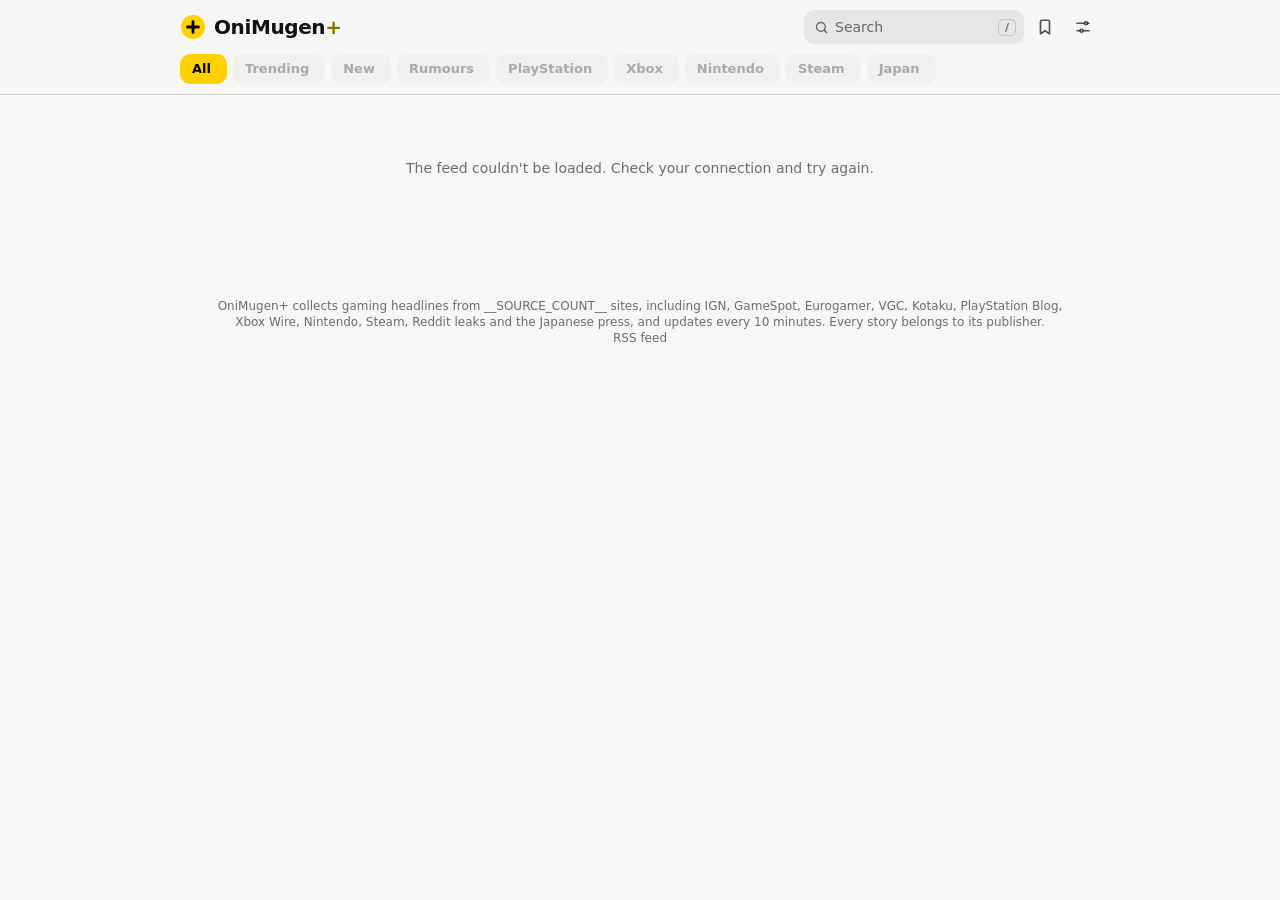
==== commit ee9222f4: "Add files via upload" ====
--- a/index.html
+++ b/index.html
@@ -1,5 +1,5 @@
 <!doctype html>
-<html lang="en-GB" data-theme="poden">
+<html lang="en-GB" data-theme="dark">
 <head>
 <meta charset="UTF-8">
 <meta name="viewport" content="width=device-width, initial-scale=1, viewport-fit=cover">
@@ -11,11 +11,11 @@
 <meta name="color-scheme" content="dark light">
 <script>
   // Saved theme before first paint, so the page never flashes the wrong colours.
+  // No saved choice: follow the device (Dark or Light). Old names map to the new ones.
   (function () {
-    var bg = { poden: "#000000", arcade: "#0b0a1a", blossom: "#ffedf5" };
-    var t = localStorage.getItem("om-theme");
-    if (t === "mono") t = "arcade";  // Mono was replaced by Arcade
-    if (!bg[t]) t = "poden";
+    var bg = { dark: "#000000", light: "#f7f7f5", arcade: "#07060f" };
+    var t = { poden: "dark", mono: "arcade", blossom: "light" }[localStorage.getItem("om-theme")] || localStorage.getItem("om-theme");
+    if (!bg[t]) t = matchMedia("(prefers-color-scheme: light)").matches ? "light" : "dark";
     document.documentElement.dataset.theme = t;
     document.getElementById("theme-color").content = bg[t];
   })();
@@ -95,6 +95,8 @@
   <h1 class="sr">Latest gaming news, leaks and rumours</h1>
   <!--NOTICE-->
   <ol class="feed" id="feed" data-prebuilt><!--ROWS--></ol>
+  <button type="button" class="more-news" id="more-news" hidden>Explore more news <span class="n" id="more-count"></span>
+    <svg viewBox="0 0 24 24" aria-hidden="true"><path d="m6 9 6 6 6-6"/></svg></button>
   <p class="empty" id="empty" hidden>Nothing matches these filters.</p>
   <noscript><p class="empty">Showing the newest stories. Turn on JavaScript for the full feed, filters and bookmarks.</p></noscript>
 </main>
@@ -130,9 +132,9 @@
     <div class="sheet-body">
       <h3>Theme</h3>
       <div class="segmented" id="themes" role="radiogroup" aria-label="Theme">
-        <button type="button" data-t="poden" role="radio">Poden+</button>
+        <button type="button" data-t="dark" role="radio">Dark</button>
+        <button type="button" data-t="light" role="radio">Light</button>
         <button type="button" data-t="arcade" role="radio">Arcade</button>
-        <button type="button" data-t="blossom" role="radio">Blossom</button>
       </div>
 
       <h3>Muted words</h3>
--- a/style.css
+++ b/style.css
@@ -1,44 +1,54 @@
 /* OniMugen+ in the Poden+ design language.
-   Every theme is the same design; a theme only picks colours (like Poden+'s Theme.swift).
+   Every theme is the same layout; Dark and Light only pick colours. Arcade adds a few effects on top.
    Corners: control 10, card 14. Text tones are the ink at 72% and 56%, surfaces the tint at 7% and 13%.
-   System fonts only (SF Pro Rounded on Apple devices), so nothing is downloaded before text appears. */
-
-:root, [data-theme="poden"] {
+   System fonts only (SF Pro Rounded on Apple devices), so nothing is downloaded before text appears.
+   Every text colour passes WCAG AA (4.5:1) on its own background. */
+
+/* Dark: OLED black and yellow (Poden+). */
+:root, [data-theme="dark"] {
   --bg: #000;
   --ink: #fff;
   --accent: #ffd100;
+  --accent-ink: #ffd100;
   --on-accent: #000;
   --tint: 255, 255, 255;
   --ink2: rgba(255, 255, 255, .72);
   --ink3: rgba(255, 255, 255, .56);
   --rumour: #ee408c;
-  --hot: #ffd100;
+  --fav-bg: rgba(255, 255, 255, .92);
   color-scheme: dark;
 }
-/* Arcade: deep night-purple, neon cyan controls, hot-pink rumours. All text tones pass WCAG AA (ink 17:1, dim 6.5:1). */
+/* Light: the same yellow controls on warm white. Yellow is too pale for text on white, so text accents
+   use a deep gold (4.6:1). */
+[data-theme="light"] {
+  --bg: #f7f7f5;
+  --ink: #111;
+  --accent: #ffd100;
+  --accent-ink: #8a6d00;
+  --on-accent: #000;
+  --tint: 0, 0, 0;
+  --ink2: rgba(17, 17, 17, .72);
+  --ink3: rgba(17, 17, 17, .6);
+  --rumour: #c2185b;
+  --fav-bg: #fff;
+  color-scheme: light;
+}
+/* Arcade: a CRT at night. Near-black violet, neon green controls, magenta rumours, pixel type for the
+   logo and labels, scanlines and glow. Contrast: ink 18:1, dim 7.5:1, neon green 14.9:1. */
 [data-theme="arcade"] {
-  --bg: #0b0a1a;
-  --ink: #f1efff;
-  --accent: #00e5ff;
-  --on-accent: #00161c;
-  --tint: 164, 150, 255;
-  --ink2: rgba(241, 239, 255, .74);
-  --ink3: rgba(241, 239, 255, .6);
-  --rumour: #ff4fa3;
-  --hot: #00e5ff;
+  --bg: #07060f;
+  --ink: #eafff9;
+  --accent: #39ff14;
+  --accent-ink: #39ff14;
+  --on-accent: #07060f;
+  --tint: 124, 92, 255;
+  --ink2: rgba(234, 255, 249, .76);
+  --ink3: rgba(234, 255, 249, .62);
+  --rumour: #ff2bd6;
+  --fav-bg: rgba(234, 255, 249, .92);
+  --glow: 0 0 6px rgba(57, 255, 20, .55), 0 0 18px rgba(57, 255, 20, .25);
+  --pixel: ui-monospace, "SF Mono", "Menlo", "Consolas", monospace;
   color-scheme: dark;
-}
-[data-theme="blossom"] {
-  --bg: #ffedf5;
-  --ink: #5c0d38;
-  --accent: #b80f66;
-  --on-accent: #fff;
-  --tint: 204, 26, 115;
-  --ink2: rgba(92, 13, 56, .8);
-  --ink3: rgba(92, 13, 56, .7);
-  --rumour: #9e5c00;
-  --hot: #b80f66;
-  color-scheme: light;
 }
 :root, [data-theme] {
   --surface: rgba(var(--tint), .07);
@@ -54,7 +64,8 @@
 }
 @media (prefers-contrast: more) {
   :root, [data-theme] { --surface: rgba(var(--tint), .16); --surface2: rgba(var(--tint), .26); --hairline: rgba(var(--tint), .34); }
-  [data-theme="poden"] { --ink2: rgba(255, 255, 255, .88); --ink3: rgba(255, 255, 255, .74); }
+  [data-theme="dark"] { --ink2: rgba(255, 255, 255, .88); --ink3: rgba(255, 255, 255, .74); }
+  [data-theme="light"] { --ink2: rgba(17, 17, 17, .86); --ink3: rgba(17, 17, 17, .76); }
   [data-theme="arcade"] { --ink2: rgba(241, 239, 255, .88); --ink3: rgba(241, 239, 255, .76); }
 }
 
@@ -72,7 +83,7 @@
 a { color: inherit; text-decoration: none; }
 svg { width: 18px; height: 18px; fill: none; stroke: currentColor; stroke-width: 2.2; stroke-linecap: round; stroke-linejoin: round; flex: none; }
 [hidden] { display: none !important; }
-:focus-visible { outline: 2px solid var(--accent); outline-offset: 2px; border-radius: 6px; }
+:focus-visible { outline: 2px solid var(--accent-ink); outline-offset: 2px; border-radius: 6px; }
 body.locked { overflow: hidden; }
 .no-anim *, .no-anim *::before, .no-anim *::after { transition: none !important; }
 
@@ -94,9 +105,9 @@
 .logo circle { fill: var(--accent); stroke: none; }
 .logo path { stroke: var(--on-accent); stroke-width: 2.6; }
 .brand-text { font-size: 20px; font-weight: 800; letter-spacing: -.02em; }
-.brand-text i { font-style: normal; color: var(--accent); }
+.brand-text i { font-style: normal; color: var(--accent-ink); }
 .status { font-size: 11px; color: var(--ink3); white-space: nowrap; font-variant-numeric: tabular-nums; }
-.status.warn { color: var(--accent); }
+.status.warn { color: var(--accent-ink); }
 .tools { margin-left: auto; display: flex; align-items: center; gap: 4px; }
 
 .icon {
@@ -151,8 +162,7 @@
 .chip:hover { background: var(--surface2); color: var(--ink); }
 .chip:active { transform: scale(.96); }
 .chip.on { background: var(--accent); color: var(--on-accent); }
-[data-theme="arcade"] .chip.on { box-shadow: 0 0 14px rgba(0, 229, 255, .45); }
-[data-theme="arcade"] .top { background: color-mix(in srgb, var(--bg) 72%, transparent); border-bottom-color: rgba(0, 229, 255, .18); }
+
 .chip.zero:not(.on) { opacity: .45; }
 .chip .n { font-weight: 600; opacity: .6; margin-left: 4px; font-variant-numeric: tabular-nums; }
 
@@ -179,13 +189,13 @@
 .row.read:hover { opacity: 1; }
 .row.hot { background: var(--surface); }
 
-.fav { width: 20px; height: 20px; margin-top: 1px; border-radius: 5px; object-fit: contain; background: rgba(255, 255, 255, .9); padding: 1px; }
+.fav { width: 20px; height: 20px; margin-top: 1px; border-radius: 5px; object-fit: contain; background: var(--fav-bg); padding: 1px; }
 .fav.plus {
   padding: 0; border-radius: 50%;
   background: #ffd100 url("data:image/svg+xml,%3Csvg xmlns='http://www.w3.org/2000/svg' viewBox='0 0 24 24'%3E%3Cpath d='M12 6.5v11M6.5 12h11' stroke='%23000' stroke-width='3' stroke-linecap='round'/%3E%3C/svg%3E") center / 100% no-repeat;
 }
 .title { font-size: 15px; font-weight: 600; line-height: 1.3; letter-spacing: -.005em; overflow-wrap: anywhere; }
-.title:hover { color: var(--accent); }
+.title:hover { color: var(--accent-ink); }
 .meta {
   grid-column: 2;
   display: flex; flex-wrap: wrap; align-items: center; gap: 4px 8px;
@@ -223,7 +233,7 @@
 .save svg { width: 16px; height: 16px; }
 .row:hover .save, .save:focus-visible, .save.on { opacity: 1; }
 .save:hover { background: var(--surface2); color: var(--ink); }
-.save.on { color: var(--accent); }
+.save.on { color: var(--accent-ink); }
 .save.on svg { fill: currentColor; }
 @media (hover: none) { .save { opacity: .6; } }
 
@@ -232,7 +242,7 @@
 .group li { display: grid; grid-template-columns: 16px 1fr auto; gap: 8px; align-items: baseline; padding: 4px 0; font-size: 13.5px; }
 .group .fav { width: 16px; height: 16px; border-radius: 4px; align-self: center; margin: 0; }
 .group .fav.plus { border-radius: 50%; }
-.group a:hover { color: var(--accent); }
+.group a:hover { color: var(--accent-ink); }
 .group time { font-size: 11.5px; color: var(--ink3); font-variant-numeric: tabular-nums; }
 
 .notice {
@@ -310,7 +320,7 @@
 .list li { display: flex; align-items: center; gap: 10px; padding: 9px 0; border-bottom: 1px solid var(--hairline); }
 .list .main { flex: 1; min-width: 0; display: flex; flex-direction: column; gap: 2px; }
 .list .main a { font-weight: 600; line-height: 1.3; }
-.list .main a:hover { color: var(--accent); }
+.list .main a:hover { color: var(--accent-ink); }
 .list .sub { font-size: 12px; color: var(--ink3); }
 .list .sub.bad { color: var(--rumour); }
 .list .x { width: 28px; height: 28px; border-radius: 8px; color: var(--ink3); font-size: 18px; }
@@ -332,24 +342,124 @@
 [aria-checked="true"] > .switch::after { transform: translateX(14px); background: var(--on-accent); }
 .sources [aria-checked="false"] .name { color: var(--ink3); text-decoration: line-through; }
 
-/* --- Small screens: Poden+ iPhone margins and targets --- */
+/* --- Explore more --- */
+.more-news {
+  display: flex; align-items: center; justify-content: center; gap: 8px;
+  width: 100%; min-height: 44px; margin: 14px 0 4px;
+  border-radius: var(--r-card);
+  background: var(--surface); color: var(--ink);
+  font-size: 14px; font-weight: 700;
+  transition: background-color .15s, transform .15s;
+}
+.more-news:hover { background: var(--surface2); }
+.more-news:active { transform: scale(.98); }
+.more-news .n { font-weight: 600; color: var(--ink3); }
+.more-news svg { width: 16px; height: 16px; }
+
+/* --- Arcade: everything above plus pixel labels, neon glow and CRT scanlines --- */
+[data-theme="arcade"] body {
+  background:
+    radial-gradient(1200px 600px at 50% -10%, rgba(124, 92, 255, .18), transparent 60%),
+    radial-gradient(900px 500px at 110% 10%, rgba(255, 43, 214, .10), transparent 60%),
+    var(--bg);
+  background-attachment: fixed;
+}
+[data-theme="arcade"] body::after {
+  content: ""; position: fixed; inset: 0; z-index: 50; pointer-events: none;
+  background: repeating-linear-gradient(to bottom, rgba(0, 0, 0, .18) 0 1px, transparent 1px 3px);
+  mix-blend-mode: multiply;
+}
+[data-theme="arcade"] .top { background: color-mix(in srgb, var(--bg) 70%, transparent); border-bottom: 1px solid rgba(57, 255, 20, .28); box-shadow: 0 1px 0 rgba(255, 43, 214, .18); }
+[data-theme="arcade"] .brand-text, [data-theme="arcade"] .sheet-head h2 {
+  font-family: var(--pixel); font-weight: 800; letter-spacing: .04em; text-transform: uppercase;
+  text-shadow: 2px 0 rgba(255, 43, 214, .55), -2px 0 rgba(0, 240, 255, .45);
+}
+[data-theme="arcade"] .brand-text { font-size: 18px; }
+[data-theme="arcade"] .brand-text i { text-shadow: var(--glow); }
+[data-theme="arcade"] .logo circle { filter: drop-shadow(0 0 6px rgba(57, 255, 20, .7)); }
+[data-theme="arcade"] .chip, [data-theme="arcade"] .tag, [data-theme="arcade"] .status,
+[data-theme="arcade"] .meta time, [data-theme="arcade"] .more, [data-theme="arcade"] .more-news, [data-theme="arcade"] .segmented button {
+  font-family: var(--pixel); letter-spacing: .02em;
+}
+[data-theme="arcade"] .chip { text-transform: uppercase; font-size: 12px; box-shadow: inset 0 0 0 1px rgba(124, 92, 255, .35); }
+[data-theme="arcade"] .chip.on, [data-theme="arcade"] .segmented button[aria-checked="true"], [data-theme="arcade"] .pill,
+[data-theme="arcade"] .tag.new, [data-theme="arcade"] .tag.hot { box-shadow: var(--glow); }
+[data-theme="arcade"] .tag.hot { background: #ff2bd6; color: #07060f; box-shadow: 0 0 6px rgba(255, 43, 214, .6), 0 0 16px rgba(255, 43, 214, .3); }
+[data-theme="arcade"] .tag.rumour { text-shadow: 0 0 6px rgba(255, 43, 214, .6); }
+[data-theme="arcade"] .row:hover { background: rgba(57, 255, 20, .06); box-shadow: inset 2px 0 0 var(--accent); }
+[data-theme="arcade"] .row.hot { background: rgba(255, 43, 214, .07); box-shadow: inset 2px 0 0 #ff2bd6; }
+[data-theme="arcade"] .title:hover { text-shadow: 0 0 8px rgba(57, 255, 20, .45); }
+[data-theme="arcade"] .fav.plus { filter: hue-rotate(35deg) saturate(1.4); box-shadow: var(--glow); }
+[data-theme="arcade"] .more-news { box-shadow: inset 0 0 0 1px rgba(57, 255, 20, .45); text-transform: uppercase; }
+[data-theme="arcade"] .more-news:hover { box-shadow: inset 0 0 0 1px var(--accent), var(--glow); }
+[data-theme="arcade"] .to-top { box-shadow: var(--glow); }
+
+/* --- Phones: Poden+ iPhone margins (16), 44 pt touch targets, one-handed reach --- */
 @media (max-width: 640px) {
   :root { --pad: 16px; }
+  body { font-size: 15px; }
+  .top { padding-bottom: 8px; }
   .status { display: none; }
-  .top-row { gap: 8px; }
-  .tools { flex: 1; min-width: 0; justify-content: flex-end; }
-  .search { width: auto; flex: 1; min-width: 0; max-width: 200px; }
+  .top-row { gap: 6px; }
+  .brand-text { font-size: 18px; }
+  .tools { flex: 1; min-width: 0; justify-content: flex-end; gap: 2px; }
+  .search { width: auto; flex: 1; min-width: 0; max-width: none; height: 40px; }
+  .search input { font-size: 16px; }  /* 16px stops iOS zooming in when the field is tapped */
   .search kbd { display: none; }
-  .icon { width: 38px; height: 38px; }
-  .brand-text { font-size: 18px; }
-  .title { font-size: 15px; }
-  .row { grid-template-columns: 18px 1fr auto; gap: 3px 10px; }
-  .row::after { left: 38px; }
-  .fav { width: 18px; height: 18px; }
-}
-@media (max-width: 380px) { .brand-text { display: none; } }
+  .icon { width: 44px; height: 44px; }
+  .chips {
+    margin: 8px calc(var(--pad) * -1) 0; padding: 0 var(--pad);
+    scroll-snap-type: x proximity; scroll-padding: 0 var(--pad);
+    mask-image: linear-gradient(90deg, transparent 0, #000 var(--pad), #000 calc(100% - 28px), transparent);
+  }
+  .chip { height: 34px; padding: 0 12px; scroll-snap-align: start; }
+  main { padding-top: 4px; }
+  .row { grid-template-columns: 18px 1fr 40px; gap: 3px 10px; padding: 10px 6px; margin: 0 -6px; }
+  .row::after { left: 34px; right: 6px; }
+  .fav { width: 18px; height: 18px; margin-top: 2px; }
+  .title { font-size: 16px; line-height: 1.3; }
+  .meta { font-size: 12.5px; gap: 4px 8px; }
+  .save { width: 40px; height: 40px; opacity: .55; }
+  .save.on { opacity: 1; }
+  .more { padding: 4px 8px; margin: -4px -8px; }  /* bigger tap area without moving the text */
+  .group { margin-left: -28px; padding-left: 10px; }
+  .group li { grid-template-columns: 16px 1fr auto; padding: 8px 0; font-size: 14px; }
+  .more-news { min-height: 48px; }
+  .to-top { right: 16px; bottom: max(16px, env(safe-area-inset-bottom)); width: 46px; height: 46px; }
+  /* Sheets slide up from the bottom, like iOS, and stop short of the top so it's clear they close */
+  .sheet-wrap { align-items: flex-end; }
+  .sheet {
+    width: 100%; height: auto; max-height: 88dvh;
+    border-left: 0; border-top: 1px solid var(--hairline); border-radius: 18px 18px 0 0;
+    padding-bottom: env(safe-area-inset-bottom);
+    transform: none;
+  }
+  @starting-style { .sheet { transform: translateY(100%); } }
+  .sheet-head { padding-top: 10px; }
+  .sheet-head::before {
+    content: ""; position: absolute; left: 50%; top: 6px; width: 36px; height: 5px; margin-left: -18px;
+    border-radius: 3px; background: var(--surface2);
+  }
+  .sheet-head { position: relative; }
+  .field input { height: 44px; font-size: 16px; }
+  .pill { height: 44px; }
+  .segmented button { height: 38px; }
+  .sources button { min-height: 52px; }
+  .list .x { width: 40px; height: 40px; }
+  footer { padding-bottom: max(80px, env(safe-area-inset-bottom)); }
+}
+@media (max-width: 360px) { .brand-text { display: none; } }
+@media (hover: none) {
+  .row:hover { background: none; }
+  .row:active { background: var(--surface); }
+  [data-theme="arcade"] .row:hover { box-shadow: none; }
+}
 
 @media (prefers-reduced-motion: reduce) {
   *, *::before, *::after { animation: none !important; transition: none !important; }
 }
+@media (prefers-reduced-transparency: reduce) {
+  .top { background: var(--bg); backdrop-filter: none; -webkit-backdrop-filter: none; }
+  [data-theme="arcade"] body::after { display: none; }
+}
 .sr { position: absolute; width: 1px; height: 1px; overflow: hidden; clip-path: inset(50%); white-space: nowrap; }
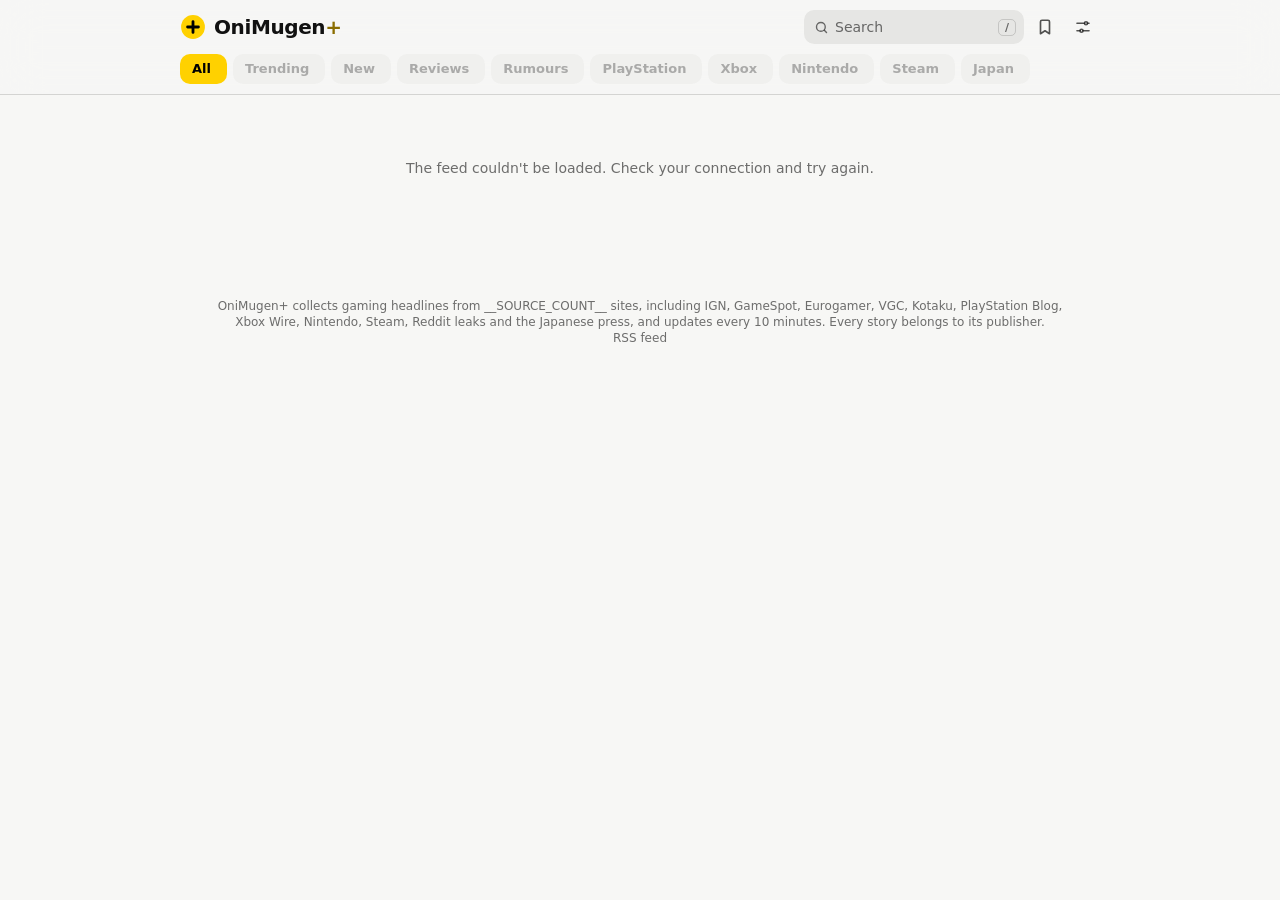
==== commit 0a1545dc: "Add files via upload" ====
--- a/index.html
+++ b/index.html
@@ -82,6 +82,7 @@
     <button type="button" class="chip on" data-f="all">All</button>
     <button type="button" class="chip" data-f="trending">Trending</button>
     <button type="button" class="chip" data-f="new">New</button>
+    <button type="button" class="chip" data-f="reviews">Reviews</button>
     <button type="button" class="chip" data-f="rumour">Rumours</button>
     <button type="button" class="chip" data-f="playstation">PlayStation</button>
     <button type="button" class="chip" data-f="xbox">Xbox</button>
--- a/style.css
+++ b/style.css
@@ -210,6 +210,7 @@
 }
 .tag.new, .tag.hot { background: var(--accent); color: var(--on-accent); }
 .tag.rumour { background: none; color: var(--rumour); box-shadow: inset 0 0 0 1.5px currentColor; }
+.tag.review { background: none; color: var(--accent-ink); box-shadow: inset 0 0 0 1.5px currentColor; }
 .tag.playstation { background: #0070d1; color: #fff; }   /* PlayStation blue */
 .tag.xbox { background: #107c10; color: #fff; }          /* Xbox green */
 .tag.nintendo { background: #e60012; color: #fff; }      /* Nintendo red */
